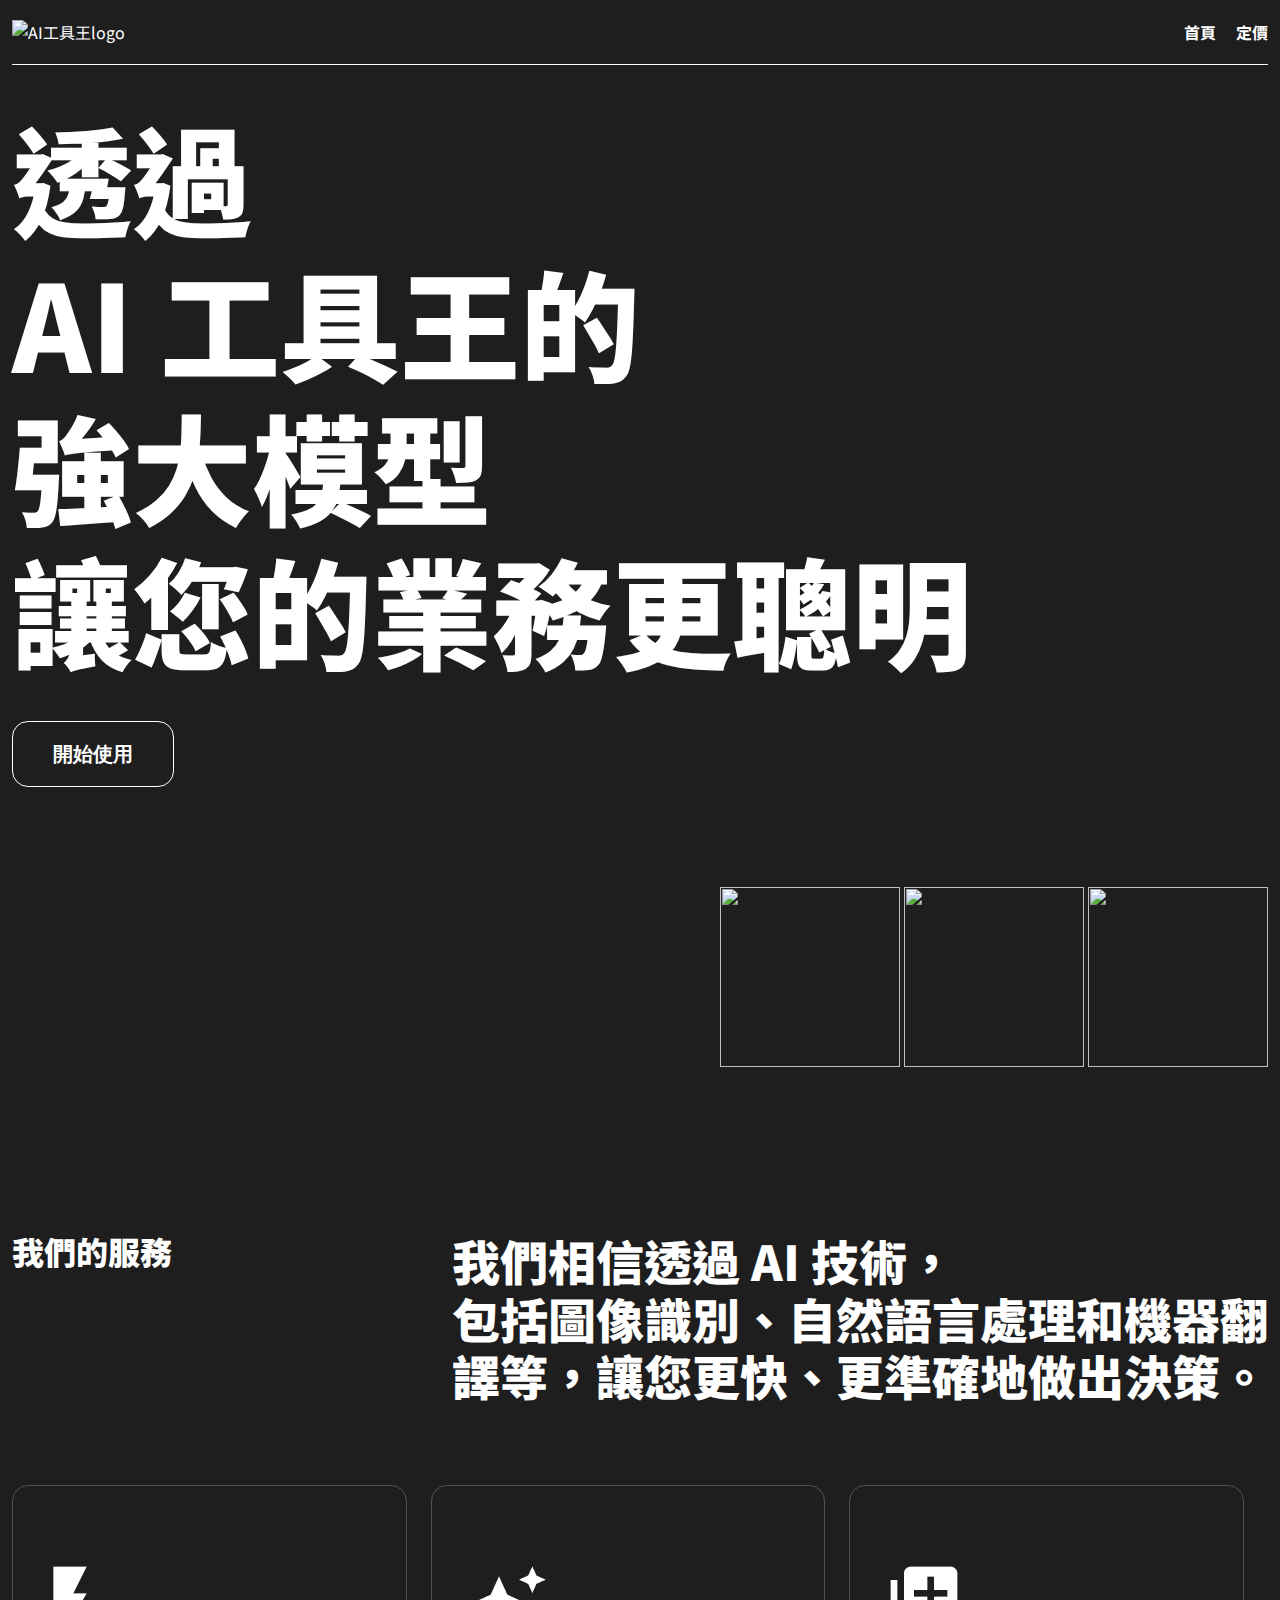
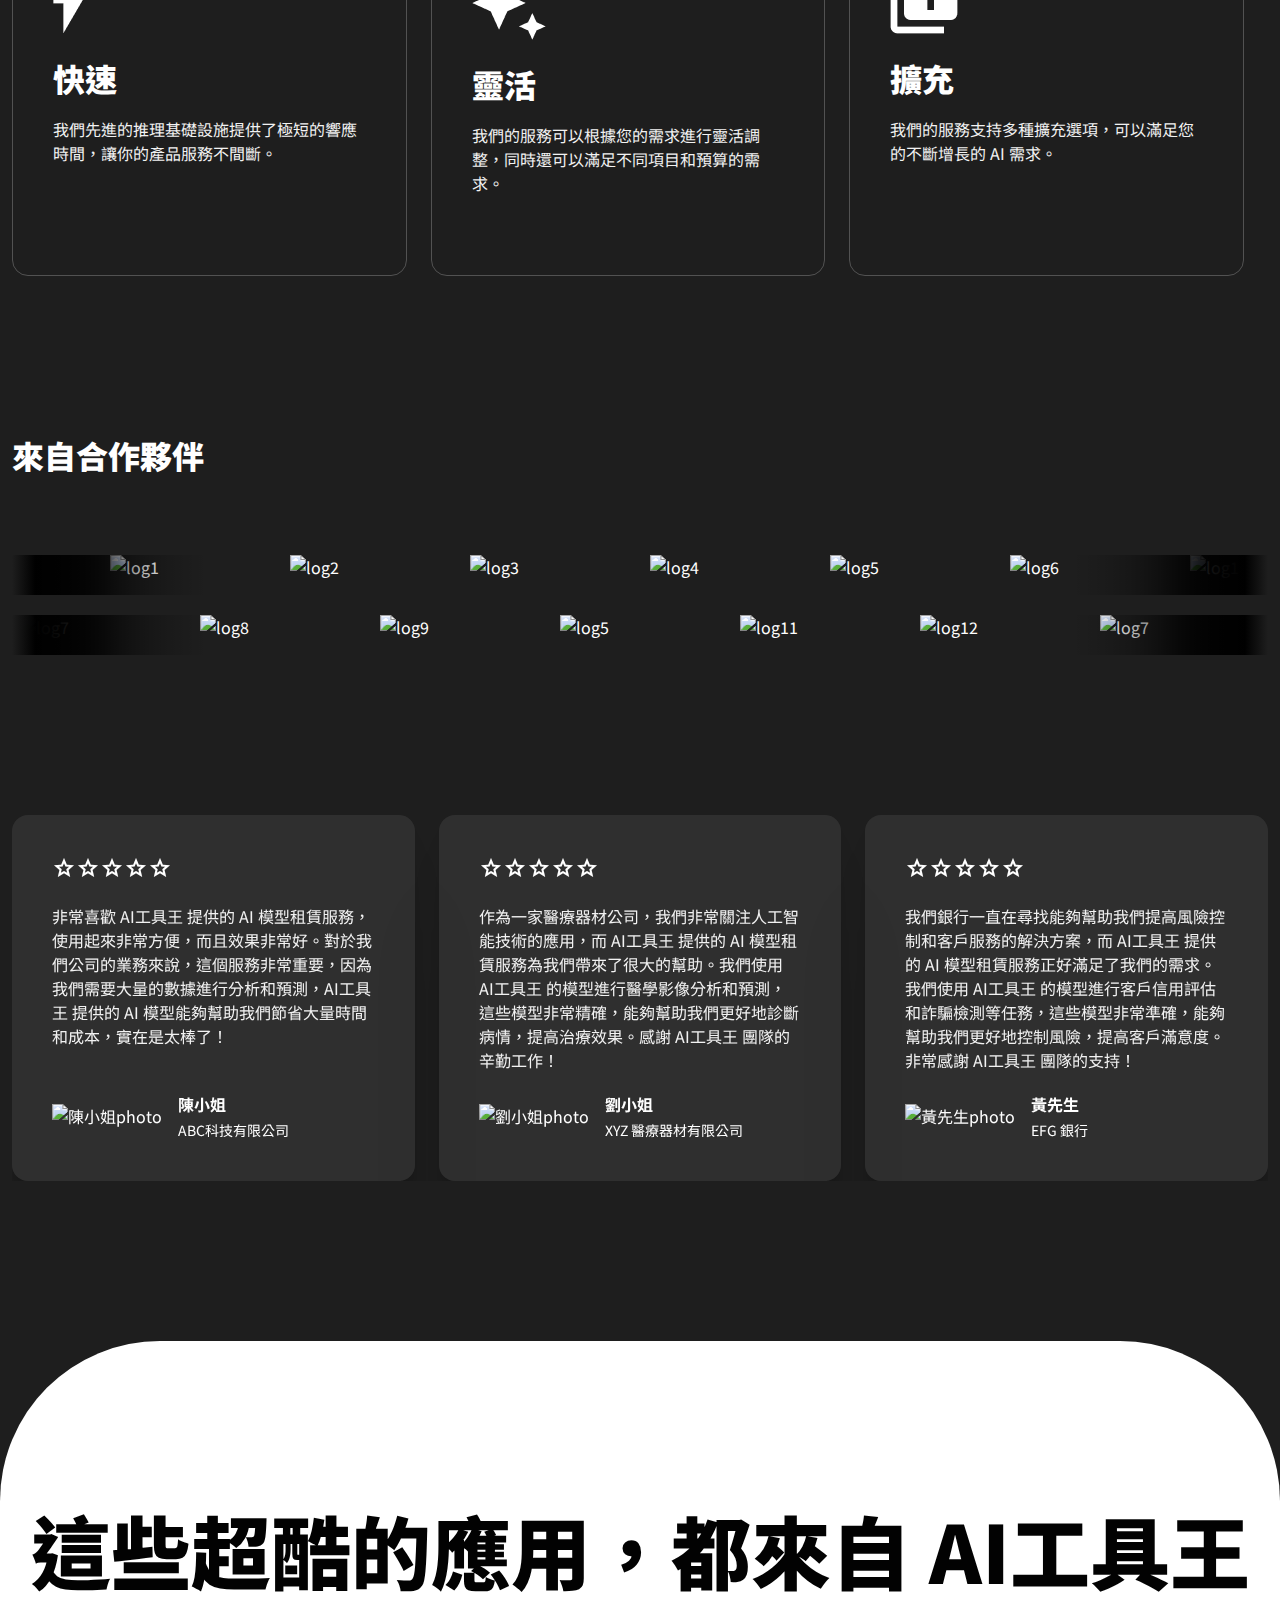
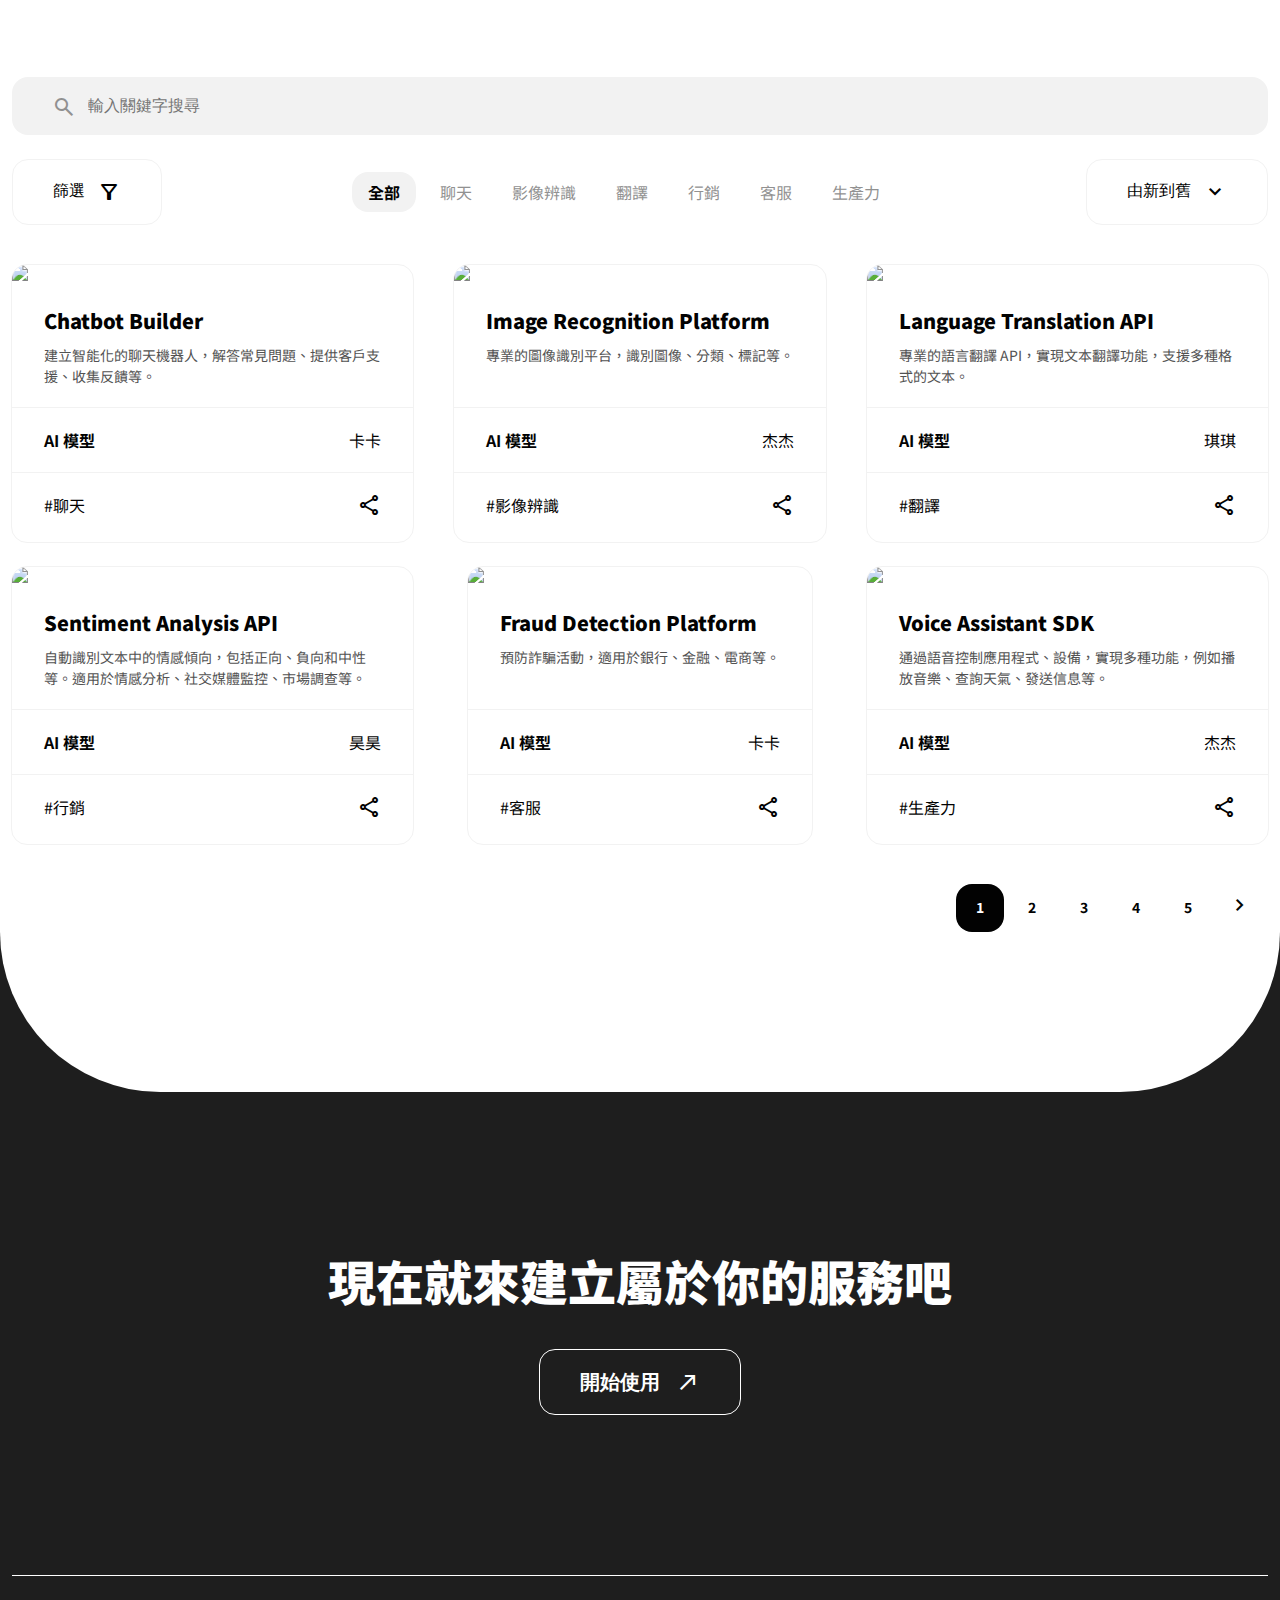
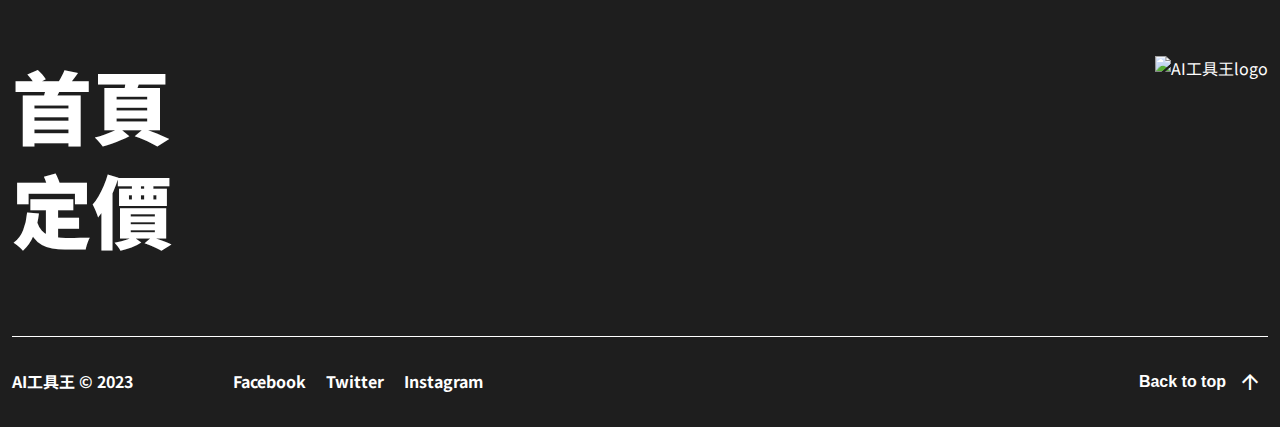
==== index.html @ 57a0466a "變更pagination位置" ====
<!DOCTYPE html>
<html lang="en">

<head>
    <meta charset="UTF-8">
    <meta http-equiv="X-UA-Compatible" content="IE=edge">
    <meta name="viewport" content="width=device-width, initial-scale=1.0">
    <title>AI工具王</title>
    <!-- google fonts -->
    <link rel="preconnect" href="https://fonts.googleapis.com">
    <link rel="preconnect" href="https://fonts.gstatic.com" crossorigin>
    <link href="https://fonts.googleapis.com/css2?family=Noto+Sans+TC:wght@400;700;900&display=swap" rel="stylesheet">
    <!-- google icon -->
    <link rel="stylesheet"
        href="https://fonts.googleapis.com/css2?family=Material+Symbols+Outlined:opsz,wght,FILL,GRAD@48,400,1,0" />
    <!-- Link Swiper's CSS -->
    <link rel="stylesheet" href="https://cdn.jsdelivr.net/npm/swiper@9/swiper-bundle.min.css" />
    <link rel="stylesheet" href="css/all.css">
</head>

<body>

    <div class="container">
        <header class="d-flex jccsb aic ptb-20 border-b-white ptb-28-mb">
            <h1><a href="#"><img
                        src="https://raw.githubusercontent.com/hexschool/2022-web-layout-training/main/2023web-camp/logo.png"
                        alt="AI工具王logo"></a></h1>
            <ul class="d-flex d-none-mb">
                <li class="mr-20 fw-700"><a href="#">首頁</a></li>
                <li class="fw-700"><a href="#">定價</a></li>
            </ul>
        </header>
        <main>
            <section class="headerTitle mt-40 mb-160 mb-120-mb">
                <h2 class="fz-120 fw-900 lh-12 mb-40 fz-48-mb">
                    <span>透過</span><br>
                    <span>AI 工具王的</span><br>
                    <span>強大模型</span><br>
                    <span>讓您的業務更聰明</span>
                </h2>
                <button type="button"
                    class="fz-20 fw-900 lh-12 border border-ra-16 ptb-20 prl-40 mb-100 mb-180-mb">開始使用</button>
                <div class="headerTitle-img text-a-r">
                    <img src="https://raw.githubusercontent.com/hexschool/2022-web-layout-training/main/2023web-camp/deco.png"
                        alt="">
                    <img src="https://raw.githubusercontent.com/hexschool/2022-web-layout-training/main/2023web-camp/deco.png"
                        alt="">
                    <img src="https://raw.githubusercontent.com/hexschool/2022-web-layout-training/main/2023web-camp/deco.png"
                        alt="">
                </div>
            </section>
            <!-- 我們的服務 -->
            <section class="mb-160 mb-120-mb">
                <div class="server d-flex jccsb mb-80 d-block-mb mb-48-mb">
                    <h3 class="fz-32 fw-900 lh-12 fz-20-mb mb-24-mb">我們的服務</h3>
                    <p class="serve-title fz-48 fw-900 lh-12 d-none-mb">我們相信透過 AI 技術，<br>
                        包括圖像識別、自然語言處理和機器翻<br>譯等，讓您更快、更準確地做出決策。</p>
                    <p class="server-title-mb fw-900 lh-12 fz-32-mb">我們相信透過 AI 技術，<br>
                        包括圖像識別、自然語<br>言處理和機器翻譯等，<br>讓您更快、更準確地做<br>出決策。</p>
                </div>
                <ul class="server-card d-flex jccsb d-block-mb">
                    <li class="border-line-52 border-ra-16 ptb-80 prl-40 mr-24 mb-12-mb">
                        <img src="./images/Vector.png" alt="快速icon" class="mb-20">
                        <h4 class="fz-32 fw-900 lh-12 mb-20">快速</h4>
                        <p class="color-f2">我們先進的推理基礎設施提供了極短的響應時間，讓你的產品服務不間斷。</p>
                    </li>
                    <li class="border-line-52 border-ra-16 ptb-80 prl-40 mr-24 mb-12-mb">
                        <img src="./images/Vector (2).png" alt="靈活icon" class="mb-20">
                        <h4 class="fz-32 fw-900 lh-12 mb-20">靈活</h4>
                        <p class="color-f2">我們的服務可以根據您的需求進行靈活調整，同時還可以滿足不同項目和預算的需求。</p>
                    </li>
                    <li class="border-line-52 border-ra-16 ptb-80 prl-40 mr-24 mb-12-mb">
                        <img src="./images/Vector (3).png" alt="擴充icon" class="mb-20">
                        <img src="" alt="">
                        <h4 class="fz-32 fw-900 lh-12 mb-20">擴充</h4>
                        <p class="color-f2">我們的服務支持多種擴充選項，可以滿足您的不斷增長的 AI 需求。</p>
                    </li>
                </ul>
            </section>
            <!-- 合作夥伴 -->
            <section class="partner mb-160 mb-48-mb">
                <h3 class="fz-32 fw-900 lh-12 mb-80 fz-20-mb mb-24-mb">來自合作夥伴</h3>
                <ul class="partner-logo d-flex jcc aic mb-20">
                    <li>
                        <img src="https://github.com/hexschool/2022-web-layout-training/blob/main/2023web-camp/enterprise.png?raw=true"
                            alt="log0">
                    </li>
                    <li>
                        <img src="https://github.com/hexschool/2022-web-layout-training/blob/main/2023web-camp/enterprise1.png?raw=true"
                            alt="log1">
                    </li>
                    <li>
                        <img src="https://github.com/hexschool/2022-web-layout-training/blob/main/2023web-camp/enterprise2.png?raw=true"
                            alt="log2">
                    </li>
                    <li>
                        <img src="https://github.com/hexschool/2022-web-layout-training/blob/main/2023web-camp/enterprise3.png?raw=true"
                            alt="log3">
                    </li>
                    <li>
                        <img src="https://github.com/hexschool/2022-web-layout-training/blob/main/2023web-camp/enterprise4.png?raw=true"
                            alt="log4">
                    </li>
                    <li>
                        <img src="https://github.com/hexschool/2022-web-layout-training/blob/main/2023web-camp/enterprise5.png?raw=true"
                            alt="log5">
                    </li>
                    <li>
                        <img src="https://github.com/hexschool/2022-web-layout-training/blob/main/2023web-camp/enterprise6.png?raw=true"
                            alt="log6">
                    </li>
                    <li>
                        <img src="https://github.com/hexschool/2022-web-layout-training/blob/main/2023web-camp/enterprise1.png?raw=true"
                            alt="log1">
                    </li>
                </ul>
                <ul class="partner-logo d-flex jcc aic">
                    <li>
                        <img src="https://github.com/hexschool/2022-web-layout-training/blob/main/2023web-camp/enterprise7.png?raw=true"
                            alt="log7">
                    </li>
                    <li>
                        <img src="https://github.com/hexschool/2022-web-layout-training/blob/main/2023web-camp/enterprise8.png?raw=true"
                            alt="log8">
                    </li>
                    <li>
                        <img src="https://github.com/hexschool/2022-web-layout-training/blob/main/2023web-camp/enterprise9.png?raw=true"
                            alt="log9">
                    </li>
                    <li>
                        <img src="https://github.com/hexschool/2022-web-layout-training/blob/main/2023web-camp/enterprise5.png?raw=true"
                            alt="log5">
                    </li>
                    <li>
                        <img src="https://github.com/hexschool/2022-web-layout-training/blob/main/2023web-camp/enterprise11.png?raw=true"
                            alt="log11">
                    </li>
                    <li>
                        <img src="https://github.com/hexschool/2022-web-layout-training/blob/main/2023web-camp/enterprise12.png?raw=true"
                            alt="log12">
                    </li>
                    <li>
                        <img src="https://github.com/hexschool/2022-web-layout-training/blob/main/2023web-camp/enterprise7.png?raw=true"
                            alt="log7">
                    </li>
                </ul>
            </section>
            <!-- 顧客反饋 -->
            <section class="feeback mb-160 mb-120-mb swiper mySwiper">
                <ul class="swiper-wrapper">
                    <li class="ptb-40 prl-40 border-ra-16 swiper-slide">
                        <div class="feeback-title mb-20">
                            <span class="material-symbols-outlined star mr-4">
                                star
                            </span>
                            <span class="material-symbols-outlined star mr-4">
                                star
                            </span>
                            <span class="material-symbols-outlined star mr-4">
                                star
                            </span>
                            <span class="material-symbols-outlined star mr-4">
                                star
                            </span>
                            <span class="material-symbols-outlined star">
                                star
                            </span>
                        </div>
                        <p class="mb-20 color-f2">非常喜歡 AI工具王 提供的 AI
                            模型租賃服務，使用起來非常方便，而且效果非常好。對於我們公司的業務來說，這個服務非常重要，因為我們需要大量的數據進行分析和預測，AI工具王 提供的
                            AI 模型能夠幫助我們節省大量時間和成本，實在是太棒了！</p>
                        <div class="feeback-content d-flex aic">
                            <img src="https://github.com/hexschool/2022-web-layout-training/blob/main/2023web-camp/avatar3.png?raw=true"
                                alt="陳小姐photo" class="mr-16">
                            <div class="feeback-name d-flex fxdc">
                                <p class="fw-700 mb-4">陳小姐</p>
                                <p class="fz-14">ABC科技有限公司</p>
                            </div>
                        </div>
                    </li>
                    <li class="ptb-40 prl-40 border-ra-16 swiper-slide">
                        <div class="feeback-title mb-20">
                            <span class="material-symbols-outlined star mr-4">
                                star
                            </span>
                            <span class="material-symbols-outlined star mr-4">
                                star
                            </span>
                            <span class="material-symbols-outlined star mr-4">
                                star
                            </span>
                            <span class="material-symbols-outlined star mr-4">
                                star
                            </span>
                            <span class="material-symbols-outlined star">
                                star
                            </span>
                        </div>
                        <p class="mb-20 color-f2">作為一家醫療器材公司，我們非常關注人工智能技術的應用，而 AI工具王 提供的 AI 模型租賃服務為我們帶來了很大的幫助。我們使用 AI工具王
                            的模型進行醫學影像分析和預測，這些模型非常精確，能夠幫助我們更好地診斷病情，提高治療效果。感謝 AI工具王 團隊的辛勤工作！</p>
                        <div class="feeback-content d-flex aic">
                            <img src="https://github.com/hexschool/2022-web-layout-training/blob/main/2023web-camp/avatar1.png?raw=true"
                                alt="劉小姐photo" class="mr-16">
                            <div class="feeback-name d-flex fxdc">
                                <p class="fw-700 mb-4">劉小姐</p>
                                <p class="fz-14">XYZ 醫療器材有限公司</p>
                            </div>
                        </div>
                    </li>
                    <li class="ptb-40 prl-40 border-ra-16 swiper-slide">
                        <div class="feeback-title mb-20">
                            <span class="material-symbols-outlined star mr-4">
                                star
                            </span>
                            <span class="material-symbols-outlined star mr-4">
                                star
                            </span>
                            <span class="material-symbols-outlined star mr-4">
                                star
                            </span>
                            <span class="material-symbols-outlined star mr-4">
                                star
                            </span>
                            <span class="material-symbols-outlined star">
                                star
                            </span>
                        </div>
                        <p class="mb-20 color-f2">我們銀行一直在尋找能夠幫助我們提高風險控制和客戶服務的解決方案，而 AI工具王 提供的 AI 模型租賃服務正好滿足了我們的需求。我們使用
                            AI工具王
                            的模型進行客戶信用評估和詐騙檢測等任務，這些模型非常準確，能夠幫助我們更好地控制風險，提高客戶滿意度。非常感謝 AI工具王 團隊的支持！</p>
                        <div class="feeback-content d-flex aic">
                            <img src="https://github.com/hexschool/2022-web-layout-training/blob/main/2023web-camp/avatar2.png?raw=true"
                                alt="黃先生photo" class="mr-16">
                            <div class="feeback-name d-flex fxdc">
                                <p class="fw-700 mb-4">黃先生</p>
                                <p class="fz-14">EFG 銀行</p>
                            </div>
                        </div>
                    </li>
                </ul>
                <div class="swiper-pagination"></div>
            </section>
        </main>
    </div>
    <!-- AI工具列表 -->
    <div class="aiTool border-ra-160 ptb-160 mb-160 border-ra-20-mb ptb-80-mb">
        <div class="container">
            <section class="aiTool">
                <h3 class="fz-80 lh-12 fw-900 color-02 text-a-c mb-80 fz-32-mb mb-32-mb">這些超酷的應用，都來自 AI工具王</h3>
                <div class="aiTool-search color-91 mb-24 mb-16-mb">
                    <input type="text" name="search_text" id="search_text" placeholder="輸入關鍵字搜尋" class="ptb-20 fz-16">
                    <span class="material-symbols-outlined search">
                        search
                    </span>
                </div>
                <ul class="aiTool-filter d-flex jccsb aic mb-40 mb-48-mb">
                    <li class="color-02 mb-16-mb">
                        <button type="button" class="ptb-20 prl-40 border-line-f2 border-ra-16 d-flex aic">
                            <span class="fz-16 mr-12">篩選</span>
                            <span class="material-symbols-outlined">
                                filter_alt
                            </span>
                        </button>
                    </li>
                    <li class="aiTool-type">
                        <ul class="d-flex">
                            <li class="mr-8 fw-700"><a href="#" class="color-02 ptb-8 prl-16 border-ra-16">全部</a></li>
                            <li class="mr-8"><a href="#" class="color-91 ptb-8 prl-16">聊天</a></li>
                            <li class="mr-8"><a href="#" class="color-91 ptb-8 prl-16">影像辨識</a></li>
                            <li class="mr-8"><a href="#" class="color-91 ptb-8 prl-16">翻譯</a></li>
                            <li class="mr-8"><a href="#" class="color-91 ptb-8 prl-16">行銷</a></li>
                            <li class="mr-8"><a href="#" class="color-91 ptb-8 prl-16">客服</a></li>
                            <li><a href="#" class="color-91 ptb-8 prl-16">生產力</a></li>
                        </ul>
                    </li>
                    <li class="color-02 mb-16-mb">
                        <button type="button" class="ptb-20 prl-40 border-line-f2 border-ra-16 d-flex aic">
                            <span class="fz-16 mr-12">由新到舊</span>
                            <span class="material-symbols-outlined">
                                expand_more
                            </span>
                        </button>
                    </li>
                </ul>
                <!-- 卡片 -->
                <ul class="aiTool-card d-flex jccsb fxww mb-40 d-block-mb mb-32-mb">
                    <li class="card-body color-02 border-ra-16 d-flex fxdc">
                        <a href="#" class="d-block"><img
                                src="https://raw.githubusercontent.com/hexschool/2022-web-layout-training/main/2023web-camp/tool1.png"
                                alt="Chatbot Builder logo"></a>
                        <div class="card-title p-20-32">
                            <h4 class="fw-900 fz-20 mb-12">Chatbot Builder</h4>
                            <p class="fz-14 color-52">建立智能化的聊天機器人，解答常見問題、提供客戶支援、收集反饋等。</p>
                        </div>
                        <div class="card-list d-flex jccsb p-20-32 color-02"><span class="fw-700">AI
                                模型</span><span>卡卡</span></div>
                        <div class="card-list d-flex jccsb p-20-32"><span>#聊天</span><a href="#" class="color-02"><span
                                    class="material-symbols-outlined share">
                                    share
                                </span></a></div>
                    </li>
                    <li class="card-body color-02 border-ra-16 d-flex fxdc">
                        <a href="#" class="d-block"><img
                                src="https://raw.githubusercontent.com/hexschool/2022-web-layout-training/main/2023web-camp/tool2.png"
                                alt="Image Recognition Platform logo"></a>
                        <div class="card-title p-20-32">
                            <h4 class="fw-900 fz-20 mb-12">Image Recognition Platform</h4>
                            <p class="fz-14 color-52">專業的圖像識別平台，識別圖像、分類、標記等。</p>
                        </div>
                        <div class="card-list d-flex jccsb p-20-32 color-02"><span class="fw-700">AI
                                模型</span><span>杰杰</span></div>
                        <div class="card-list d-flex jccsb p-20-32"><span>#影像辨識</span><a href="#" class="color-02"><span
                                    class="material-symbols-outlined share">
                                    share
                                </span></a></div>
                    </li>
                    <li class="card-body color-02 border-ra-16 d-flex fxdc">
                        <a href="#" class="d-block"><img
                                src="https://raw.githubusercontent.com/hexschool/2022-web-layout-training/main/2023web-camp/tool3.png"
                                alt="Language Translation API logo"></a>
                        <div class="card-title p-20-32">
                            <h4 class="fw-900 fz-20 mb-12">Language Translation API</h4>
                            <p class="fz-14 color-52">專業的語言翻譯 API，實現文本翻譯功能，支援多種格式的文本。</p>
                        </div>
                        <div class="card-list d-flex jccsb p-20-32 color-02"><span class="fw-700">AI
                                模型</span><span>琪琪</span></div>
                        <div class="card-list d-flex jccsb p-20-32"><span>#翻譯</span><a href="#" class="color-02"><span
                                    class="material-symbols-outlined share">
                                    share
                                </span></a></div>
                    </li>
                    <li class="card-body color-02 border-ra-16 d-flex fxdc">
                        <a href="#" class="d-block"><img
                                src="https://raw.githubusercontent.com/hexschool/2022-web-layout-training/main/2023web-camp/tool4.png"
                                alt="Sentiment Analysis API logo"></a>
                        <div class="card-title p-20-32">
                            <h4 class="fw-900 fz-20 mb-12">Sentiment Analysis API</h4>
                            <p class="fz-14 color-52">自動識別文本中的情感傾向，包括正向、負向和中性等。適用於情感分析、社交媒體監控、市場調查等。</p>
                        </div>
                        <div class="card-list d-flex jccsb p-20-32 color-02"><span class="fw-700">AI
                                模型</span><span>昊昊</span></div>
                        <div class="card-list d-flex jccsb p-20-32"><span>#行銷</span><a href="#" class="color-02"><span
                                    class="material-symbols-outlined share">
                                    share
                                </span></a></div>
                    </li>
                    <li class="card-body color-02 border-ra-16 d-flex fxdc">
                        <a href="#" class="d-block"><img
                                src="https://raw.githubusercontent.com/hexschool/2022-web-layout-training/main/2023web-camp/tool5.png"
                                alt="Fraud Detection Platform logo"></a>
                        <div class="card-title p-20-32">
                            <h4 class="fw-900 fz-20 mb-12">Fraud Detection Platform</h4>
                            <p class="fz-14 color-52">預防詐騙活動，適用於銀行、金融、電商等。</p>
                        </div>
                        <div class="card-list d-flex jccsb p-20-32 color-02"><span class="fw-700">AI
                                模型</span><span>卡卡</span></div>
                        <div class="card-list d-flex jccsb p-20-32"><span>#客服</span><a href="#" class="color-02"><span
                                    class="material-symbols-outlined share">
                                    share
                                </span></a></div>
                    </li>
                    <li class="card-body color-02 border-ra-16 d-flex fxdc">
                        <a href="#" class="d-block"><img
                                src="https://raw.githubusercontent.com/hexschool/2022-web-layout-training/main/2023web-camp/tool6.png"
                                alt="Voice Assistant SDK logo"></a>
                        <div class="card-title p-20-32">
                            <h4 class="fw-900 fz-20 mb-12">Voice Assistant SDK</h4>
                            <p class="fz-14 color-52">通過語音控制應用程式、設備，實現多種功能，例如播放音樂、查詢天氣、發送信息等。</p>
                        </div>
                        <div class="card-list d-flex jccsb p-20-32 color-02"><span class="fw-700">AI
                                模型</span><span>杰杰</span></div>
                        <div class="card-list d-flex jccsb p-20-32"><span>#生產力</span><a href="#" class="color-02"><span
                                    class="material-symbols-outlined share">
                                    share
                                </span></a></div>
                    </li>
                </ul>
                <!-- 卡片頁碼 -->
                <ul class="aiTool-pagination fz-14 fw-700 d-flex jce">
                    <li class="mr-4 d-flex jcc aic border-ra-16"><a href="#" class="color-ff">1</a></li>
                    <li class="mr-4 d-flex jcc aic"><a href="#" class="color-02">2</a></li>
                    <li class="mr-4 d-flex jcc aic"><a href="#" class="color-02">3</a></li>
                    <li class="mr-4 d-flex jcc aic"><a href="#" class="color-02">4</a></li>
                    <li class="mr-4 d-flex jcc aic"><a href="#" class="color-02">5</a></li>
                    <li class="mr-4 d-flex jcc aic"><a href="#" class="color-02">
                            <span class="material-symbols-outlined">
                                chevron_right
                            </span>
                        </a></li>
                </ul>
            </section>
        </div>
    </div>
    <div class="container">
        <!-- 開始服務 -->
        <section class="begin mb-160">
            <h3 class="fz-48 fw-900 lh-12 mb-40 text-a-c fz-32-mb mb-32-mb">現在就來建立屬於你的服務吧</h3>
            <button type="button" class="fz-20 fw-900 lh-12 border border-ra-16 ptb-20 prl-40 d-flex aic">
                <span class="mr-16">開始使用</span>
                <span class="material-symbols-outlined">
                    call_made
                </span>
            </button>
        </section>
        <!-- 表尾 -->
        <footer>
            <ul class="footer-title ptb-80 d-flex jccsb">
                <li>
                    <ul class="footer-title-menu fz-80 fw-900 lh-12 fz-48-mb">
                        <li class="mb-8"><a href="#">首頁</a></li>
                        <li><a href="#">定價</a></li>
                    </ul>
                </li>
                <li class="mb-40-mb"><a href="#">
                        <img src="https://raw.githubusercontent.com/hexschool/2022-web-layout-training/main/2023web-camp/logo.png"
                            alt="AI工具王logo"></a>
                </li>
            </ul>
            <ul class="footer-buttom fw-700 d-flex jccsb mt-32 mb-32">
                <li class="d-flex">
                    <p class="mr-100 mb-36-mb">AI工具王 © 2023</p>
                    <ul class="d-flex">
                        <li class="mr-20"><a href="#">Facebook</a></li>
                        <li class="mr-20"><a href="#">Twitter</a></li>
                        <li><a href="#">Instagram</a></li>
                    </ul>
                <li>
                <li>
                    <button type="button" class="d-flex aic">
                        <span class="fz-16 fw-700 mr-12">Back to top</span>
                        <span class="material-symbols-outlined">
                            arrow_upward
                        </span>
                    </button>
                </li>
            </ul>
        </footer>
    </div>

    <!-- Swiper JS -->
    <script src="https://cdn.jsdelivr.net/npm/swiper@9/swiper-bundle.min.js"></script>
    <script src="./js/swiper.js"></script>
</body>

</html>
---- css/all.css ----
@charset "UTF-8";
/* http://meyerweb.com/eric/tools/css/reset/ 
   v2.0 | 20110126
   License: none (public domain)
*/
html,
body,
div,
span,
applet,
object,
iframe,
h1,
h2,
h3,
h4,
h5,
h6,
p,
blockquote,
pre,
a,
abbr,
acronym,
address,
big,
cite,
code,
del,
dfn,
em,
img,
ins,
kbd,
q,
s,
samp,
small,
strike,
strong,
sub,
sup,
tt,
var,
b,
u,
i,
center,
dl,
dt,
dd,
ol,
ul,
li,
fieldset,
form,
label,
legend,
table,
caption,
tbody,
tfoot,
thead,
tr,
th,
td,
article,
aside,
canvas,
details,
embed,
figure,
figcaption,
footer,
header,
hgroup,
menu,
nav,
output,
ruby,
section,
summary,
time,
mark,
audio,
video {
  margin: 0;
  padding: 0;
  border: 0;
  font-size: 100%;
  font: inherit;
  vertical-align: baseline;
}

/* HTML5 display-role reset for older browsers */
article,
aside,
details,
figcaption,
figure,
footer,
header,
hgroup,
menu,
nav,
section {
  display: block;
}

body {
  line-height: 1;
}

ol,
ul {
  list-style: none;
}

blockquote,
q {
  quotes: none;
}

blockquote:before,
blockquote:after,
q:before,
q:after {
  content: "";
  content: none;
}

table {
  border-collapse: collapse;
  border-spacing: 0;
}

/* 圖片reset */
img {
  max-width: 100%;
  height: auto;
}

/* css reset end */
/* 全站設定 */
*,
*::before,
*::after {
  box-sizing: border-box;
}

body {
  font-family: "Noto Sans TC", sans-serif;
  line-height: 1.5;
  /* 設計稿多處字體16px為css預設，故不另設font-size */
  color: #FFFFFF;
  background-color: #1E1E1E;
}

a {
  color: #FFFFFF;
  text-decoration: none;
}

/* 字體樣式 */
.fz-14 {
  font-size: 14px;
}
.fz-16 {
  font-size: 16px;
}
.fz-20 {
  font-size: 20px;
}
.fz-32 {
  font-size: 32px;
}
.fz-48 {
  font-size: 48px;
}
.fz-80 {
  font-size: 80px;
}
.fz-120 {
  font-size: 120px;
}
@media (max-width: 767px) {
  .fz-20-mb {
    font-size: 20px;
  }
}
@media (max-width: 767px) {
  .fz-32-mb {
    font-size: 32px;
  }
}
@media (max-width: 767px) {
  .fz-48-mb {
    font-size: 48px;
  }
}

.color-ff {
  color: #FFFFFF;
}
.color-52 {
  color: #525252;
}
.color-f2 {
  color: #F2F2F2;
}
.color-02 {
  color: #020202;
}
.color-91 {
  color: #919191;
}

/* font-weight: 400預設值 */
.fw-700 {
  font-weight: 700;
}
.fw-900 {
  font-weight: 900;
}

/* 行高 */
.lh-12 {
  line-height: 1.2;
}

/* 邊框樣式 */
.border {
  border: 1px solid #FFFFFF;
}
.border-line-52 {
  border: 1px solid #525252;
}
.border-line-f2 {
  border: 1px solid #F2F2F2;
}
.border-b-white {
  border-bottom: 1px solid #FFFFFF;
}
.border-ra-16 {
  border-radius: 16px;
}
.border-ra-160 {
  border-radius: 160px;
}
@media (max-width: 767px) {
  .border-ra-20-mb {
    border-radius: 20px;
  }
}

/* 間距 */
.mt-32 {
  margin-top: 32px;
}
.mt-40 {
  margin-top: 40px;
}

.mb-4 {
  margin-bottom: 4px;
}
.mb-8 {
  margin-bottom: 8px;
}
.mb-12 {
  margin-bottom: 12px;
}
.mb-20 {
  margin-bottom: 20px;
}
.mb-24 {
  margin-bottom: 24px;
}
.mb-32 {
  margin-bottom: 32px;
}
.mb-40 {
  margin-bottom: 40px;
}
.mb-80 {
  margin-bottom: 80px;
}
.mb-100 {
  margin-bottom: 100px;
}
.mb-160 {
  margin-bottom: 160px;
}
@media (max-width: 767px) {
  .mb-12-mb {
    margin-bottom: 12px;
  }
}
@media (max-width: 767px) {
  .mb-16-mb {
    margin-bottom: 16px;
  }
}
@media (max-width: 767px) {
  .mb-24-mb {
    margin-bottom: 24px;
  }
}
@media (max-width: 767px) {
  .mb-32-mb {
    margin-bottom: 32px;
  }
}
@media (max-width: 767px) {
  .mb-36-mb {
    margin-bottom: 36px;
  }
}
@media (max-width: 767px) {
  .mb-40-mb {
    margin-bottom: 40px;
  }
}
@media (max-width: 767px) {
  .mb-48-mb {
    margin-bottom: 48px;
  }
}
@media (max-width: 767px) {
  .mb-120-mb {
    margin-bottom: 120px;
  }
}
@media (max-width: 767px) {
  .mb-180-mb {
    margin-bottom: 180px;
  }
}

.mr-4 {
  margin-right: 4px;
}
.mr-8 {
  margin-right: 8px;
}
.mr-12 {
  margin-right: 12px;
}
.mr-16 {
  margin-right: 16px;
}
.mr-20 {
  margin-right: 20px;
}
.mr-24 {
  margin-right: 24px;
}
.mr-100 {
  margin-right: 100px;
}

.ptb-8 {
  padding-top: 8px;
  padding-bottom: 8px;
}
.ptb-20 {
  padding-top: 20px;
  padding-bottom: 20px;
}
.ptb-40 {
  padding-top: 40px;
  padding-bottom: 40px;
}
.ptb-80 {
  padding-top: 80px;
  padding-bottom: 80px;
}
.ptb-160 {
  padding-top: 160px;
  padding-bottom: 160px;
}
@media (max-width: 767px) {
  .ptb-28-mb {
    padding-top: 28px;
    padding-bottom: 28px;
  }
}
@media (max-width: 767px) {
  .ptb-80-mb {
    padding-top: 80px;
    padding-bottom: 80px;
  }
}

.prl-16 {
  padding-left: 16px;
  padding-right: 16px;
}
.prl-20 {
  padding-left: 20px;
  padding-right: 20px;
}
.prl-40 {
  padding-left: 40px;
  padding-right: 40px;
}

.p-20-32 {
  padding: 20px 32px;
}

/* 排版 */
.text-a-r {
  text-align: right;
}
.text-a-c {
  text-align: center;
}

.d-block {
  display: block;
}
.d-flex {
  display: flex;
}
.d-none {
  display: none;
}
@media (max-width: 767px) {
  .d-none-mb {
    display: none;
  }
}
@media (max-width: 767px) {
  .d-block-mb {
    display: block;
  }
}

.fxww {
  flex-wrap: wrap;
}

.jccsb {
  justify-content: space-between;
}

.jce {
  justify-content: end;
}

.jcc {
  justify-content: center;
}

.fxdc {
  flex-direction: column;
}

.aic {
  align-items: center;
}

.container {
  max-width: 1296px;
  margin: 0 auto;
  padding-left: 12px;
  padding-right: 12px;
}

header img {
  width: 244.99px;
  height: 40px;
}
header a:hover {
  color: #525252;
}

.headerTitle button {
  color: #FFFFFF;
  background: #1E1E1E;
  cursor: pointer;
}
.headerTitle button:hover {
  background: #525252;
}
.headerTitle-img img {
  width: 180px;
  height: 180px;
}

.server-title-mb {
  display: none;
}
.server-card li {
  width: 33%;
}

.partner-logo {
  overflow-x: auto;
  position: relative;
  /* 隱藏 x 軸 1 */
  /* Hide scrollbar for Chrome, Safari and Opera */
  /* 隱藏 x 軸 2 */
  /* Hide scrollbar for IE, Edge and Firefox */
  -ms-overflow-style: none;
  /* IE and Edge */
  scrollbar-width: none;
  /* Firefox */
}
.partner-logo::-webkit-scrollbar {
  display: none;
}
.partner-logo::after, .partner-logo::before {
  content: "";
  position: absolute;
  width: 196px;
  height: 40px;
  top: 0;
}
.partner-logo::before {
  left: 0;
  padding-right: 196px;
  background: linear-gradient(90deg, #1E1E1E 0%, rgba(0, 0, 0, 0.991615) 11.79%, rgba(0, 0, 0, 0.967585) 21.38%, rgba(0, 0, 0, 0.9296) 29.12%, rgba(0, 0, 0, 0.879348) 35.34%, rgba(0, 0, 0, 0.818519) 40.37%, rgba(0, 0, 0, 0.7488) 44.56%, rgba(0, 0, 0, 0.671881) 48.24%, rgba(0, 0, 0, 0.589452) 51.76%, rgba(0, 0, 0, 0.5032) 55.44%, rgba(0, 0, 0, 0.414815) 59.63%, rgba(0, 0, 0, 0.325985) 64.66%, rgba(0, 0, 0, 0.2384) 70.88%, rgba(0, 0, 0, 0.153748) 78.62%, rgba(0, 0, 0, 0.0737185) 88.21%, rgba(0, 0, 0, 0) 100%);
}
.partner-logo::after {
  right: 0;
  padding-left: 196px;
  background: linear-gradient(90deg, #1E1E1E 0%, rgba(0, 0, 0, 0.991615) 11.79%, rgba(0, 0, 0, 0.967585) 21.38%, rgba(0, 0, 0, 0.9296) 29.12%, rgba(0, 0, 0, 0.879348) 35.34%, rgba(0, 0, 0, 0.818519) 40.37%, rgba(0, 0, 0, 0.7488) 44.56%, rgba(0, 0, 0, 0.671881) 48.24%, rgba(0, 0, 0, 0.589452) 51.76%, rgba(0, 0, 0, 0.5032) 55.44%, rgba(0, 0, 0, 0.414815) 59.63%, rgba(0, 0, 0, 0.325985) 64.66%, rgba(0, 0, 0, 0.2384) 70.88%, rgba(0, 0, 0, 0.153748) 78.62%, rgba(0, 0, 0, 0.0737185) 88.21%, rgba(0, 0, 0, 0) 100%);
  transform: rotate(-180deg);
}
.partner-logo li:not(:last-child) {
  margin-right: 20px;
}
.partner-logo img {
  display: inline-block;
  width: 160px;
  height: 40px;
}

.feeback .swiper-slide {
  background: rgba(255, 255, 255, 0.08);
  box-shadow: 0px 100px 80px rgba(18, 18, 18, 0.07), 0px 41.7776px 33.4221px rgba(18, 18, 18, 0.0503198), 0px 22.3363px 17.869px rgba(18, 18, 18, 0.0417275), 0px 12.5216px 10.0172px rgba(18, 18, 18, 0.035), 0px 6.6501px 5.32008px rgba(18, 18, 18, 0.0282725), 0px 2.76726px 2.21381px rgba(18, 18, 18, 0.0196802);
  display: flex;
  flex-direction: column;
  height: auto;
}
.feeback .swiper-slide > p {
  flex-grow: 1;
}
.feeback .swiper-pagination {
  border: 1px solid red;
  bottom: -24px;
}
.feeback .swiper-pagination-bullet {
  background-color: #525252;
  opacity: 1;
}
.feeback .swiper-pagination-bullet-active {
  width: 12px;
  height: 12px;
  background-color: white;
}

.aiTool {
  background-color: #FFFFFF;
}
.aiTool-search {
  position: relative;
}
.aiTool-search input {
  width: 100%;
  padding-left: 76px;
  border-radius: 16px;
  background: #F2F2F2;
  border: none;
  outline: none;
}
.aiTool-search .search {
  position: absolute;
  bottom: 16px;
  left: 40px;
}
.aiTool-filter button {
  background: #FFFFFF;
}
.aiTool-type li:nth-child(1) a {
  background: #F2F2F2;
}
.aiTool-type li:hover a {
  background: #F2F2F2;
  font-weight: 700;
  border-radius: 16px;
}
.aiTool-type li a:hover {
  color: #020202;
}
.aiTool-card li {
  /* 三欄每卡片寬度416/1296=32.098... */
  max-width: 32.1%;
  overflow: hidden;
}
.aiTool-pagination li {
  width: 48px;
  height: 48px;
}
.aiTool-pagination li:nth-child(1) {
  background: #020202;
}
.aiTool-pagination li:hover {
  background: #525252;
  border-radius: 16px;
}
.aiTool-pagination li a {
  padding: 10px 12px;
}
.aiTool-pagination li a:hover {
  color: white;
}

.card-title {
  /* 讓這區塊的內容自適應撐高。上一層.card-body要寫display: flex與flex-direction: column */
  flex-grow: 1;
}
.card-title h4 {
  line-height: 1.2;
}
.card-body {
  border: 1px solid #F2F2F2;
  /* 解決邊框線條重疊 */
  margin: -1px;
}
.card-body:nth-child(1) {
  margin-bottom: 24px;
}
.card-body:nth-child(2) {
  margin-bottom: 24px;
}
.card-body:nth-child(3) {
  margin-bottom: 24px;
}
.card-body img:hover {
  transform: scale(110%);
  transition: all 0.3s;
}
.card-list {
  border-top: 1px solid #F2F2F2;
}

.begin button {
  margin: 0 auto;
  color: #FFFFFF;
  background: #1E1E1E;
  cursor: pointer;
}
.begin button:hover {
  background: #525252;
}

.footer-title {
  border-top: 1px solid white;
  border-bottom: 1px solid white;
}
.footer-title-menu a:hover {
  color: #525252;
}
.footer-title img {
  width: 244.99px;
  height: 40px;
}
.footer-buttom a:hover {
  color: #525252;
}
.footer-buttom button {
  color: #FFFFFF;
  border: none;
  background: #1E1E1E;
  cursor: pointer;
}
.footer-buttom button:hover {
  color: #525252;
}

.share:hover {
  color: #525252;
}

.star {
  width: 16px;
  height: 16px;
}

@media (max-width: 767px) {
  header img {
    width: 147px;
    height: 24px;
  }
}

@media (max-width: 767px) {
  .headerTitle h2 {
    width: 252px;
  }
  .headerTitle-img img {
    width: 117px;
    height: 117px;
  }
}

@media (max-width: 767px) {
  .server-title-mb {
    display: block;
  }
  .server-card li {
    width: 100%;
    margin-right: 0px;
  }
}

@media (max-width: 767px) {
  .feeback li {
    margin-right: 0px;
  }
}

@media (max-width: 767px) {
  .aiTool-card li {
    max-width: 100%;
  }
  .aiTool-filter {
    flex-wrap: wrap;
  }
  .aiTool-filter li:nth-child(1) {
    order: 1;
  }
  .aiTool-filter li:nth-child(2) {
    order: 3;
    margin: 0 auto;
  }
  .aiTool-filter li:nth-child(3) {
    order: 2;
  }
  .aiTool-type {
    white-space: nowrap;
    overflow-x: scroll;
  }
}

@media (max-width: 767px) {
  .card-body:nth-child(1) {
    margin-bottom: 12px;
  }
  .card-body:nth-child(2) {
    margin-bottom: 12px;
  }
  .card-body:nth-child(3) {
    margin-bottom: 12px;
  }
}

@media (max-width: 767px) {
  .footer-title {
    flex-direction: column-reverse;
  }
  .footer-title img {
    width: 188.99px;
    height: 40px;
  }
  .footer-buttom li:nth-child(1) {
    flex-direction: column;
  }
  .footer-buttom li:nth-child(1) p {
    margin-right: 0px;
  }
}/*# sourceMappingURL=all.css.map */
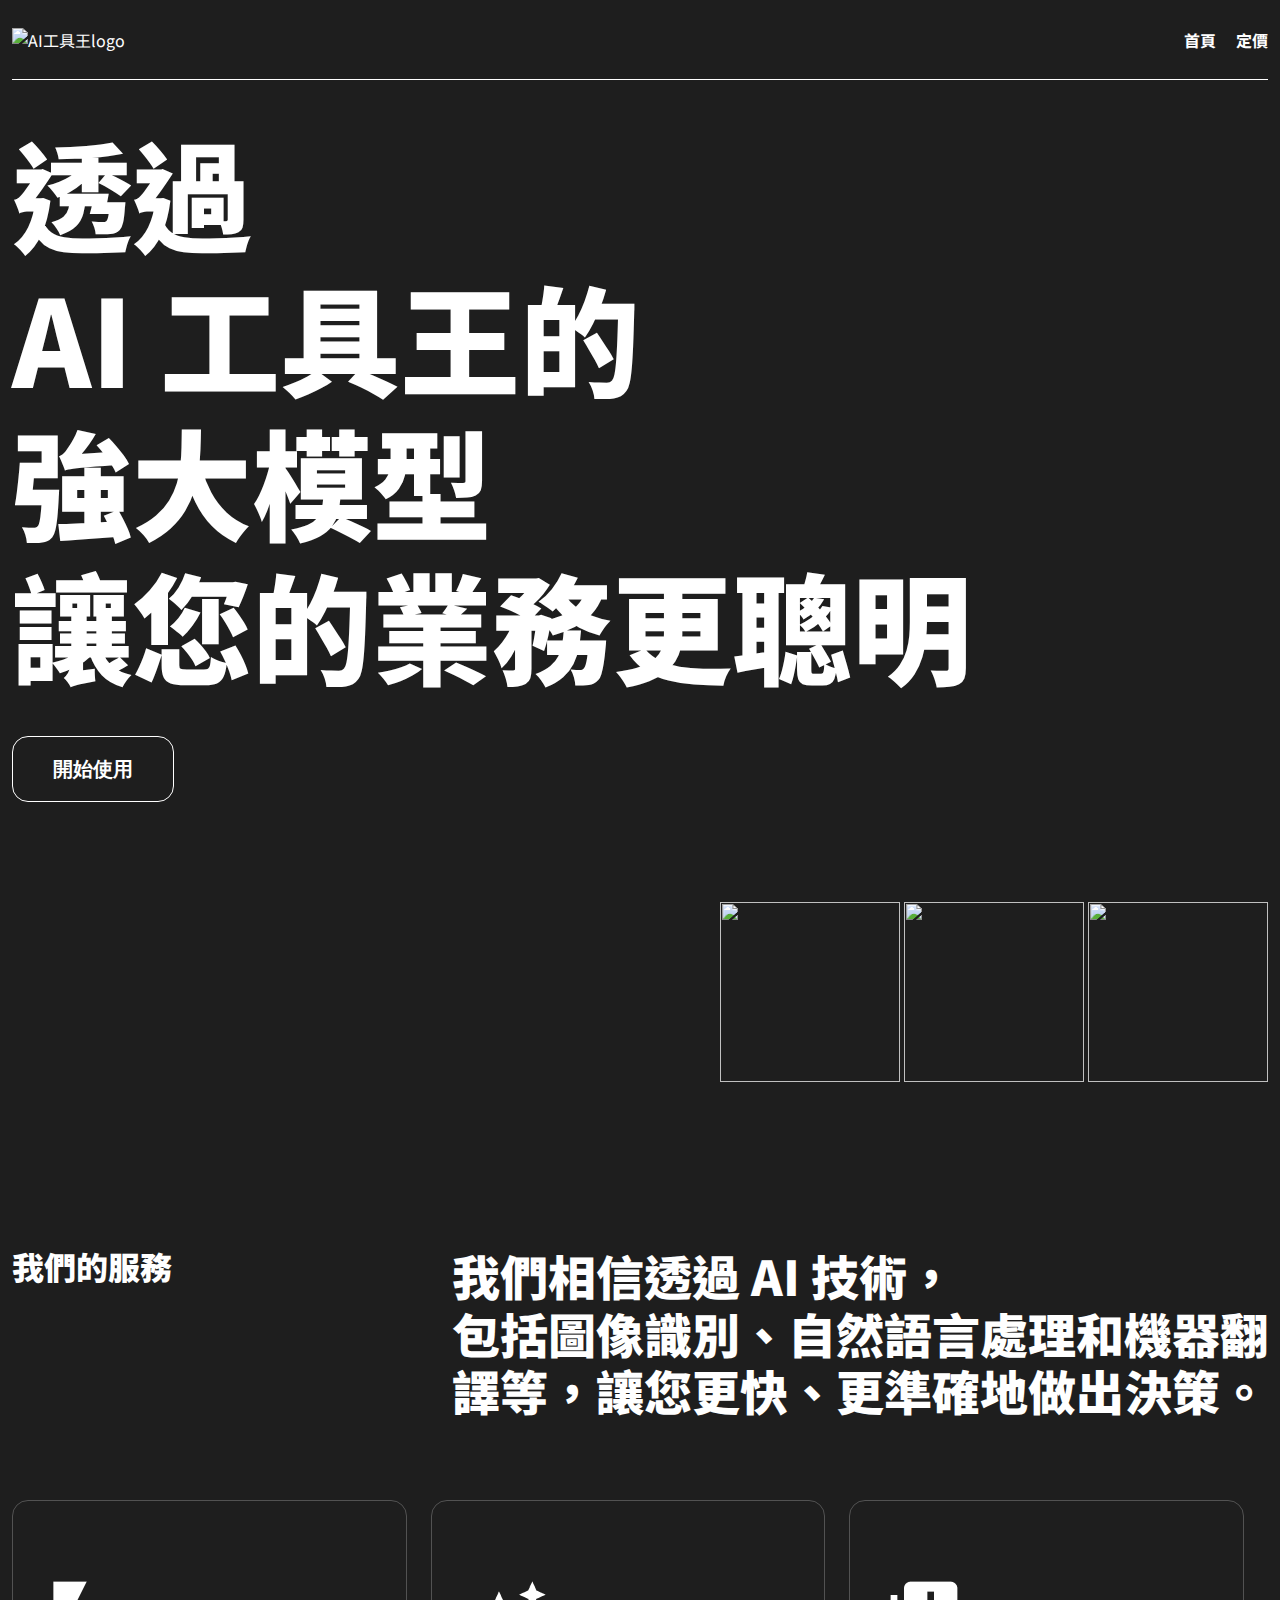
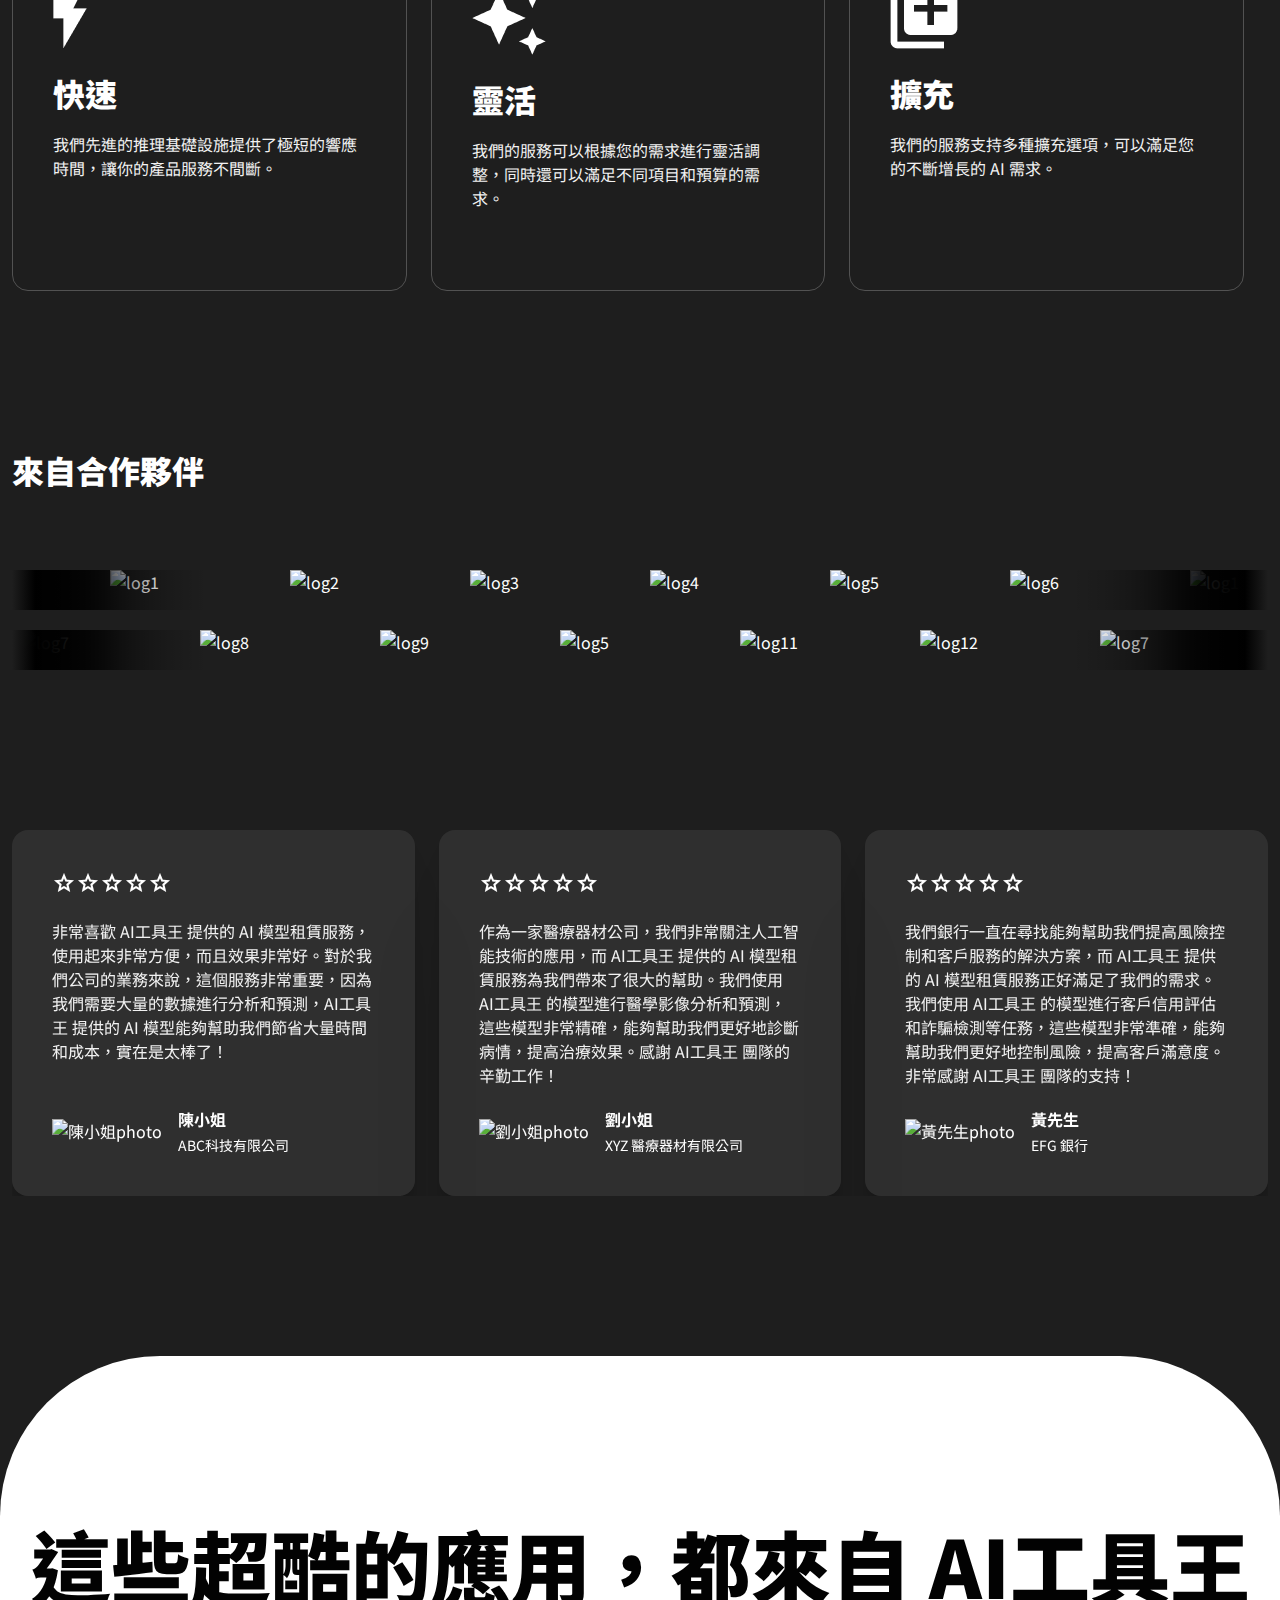
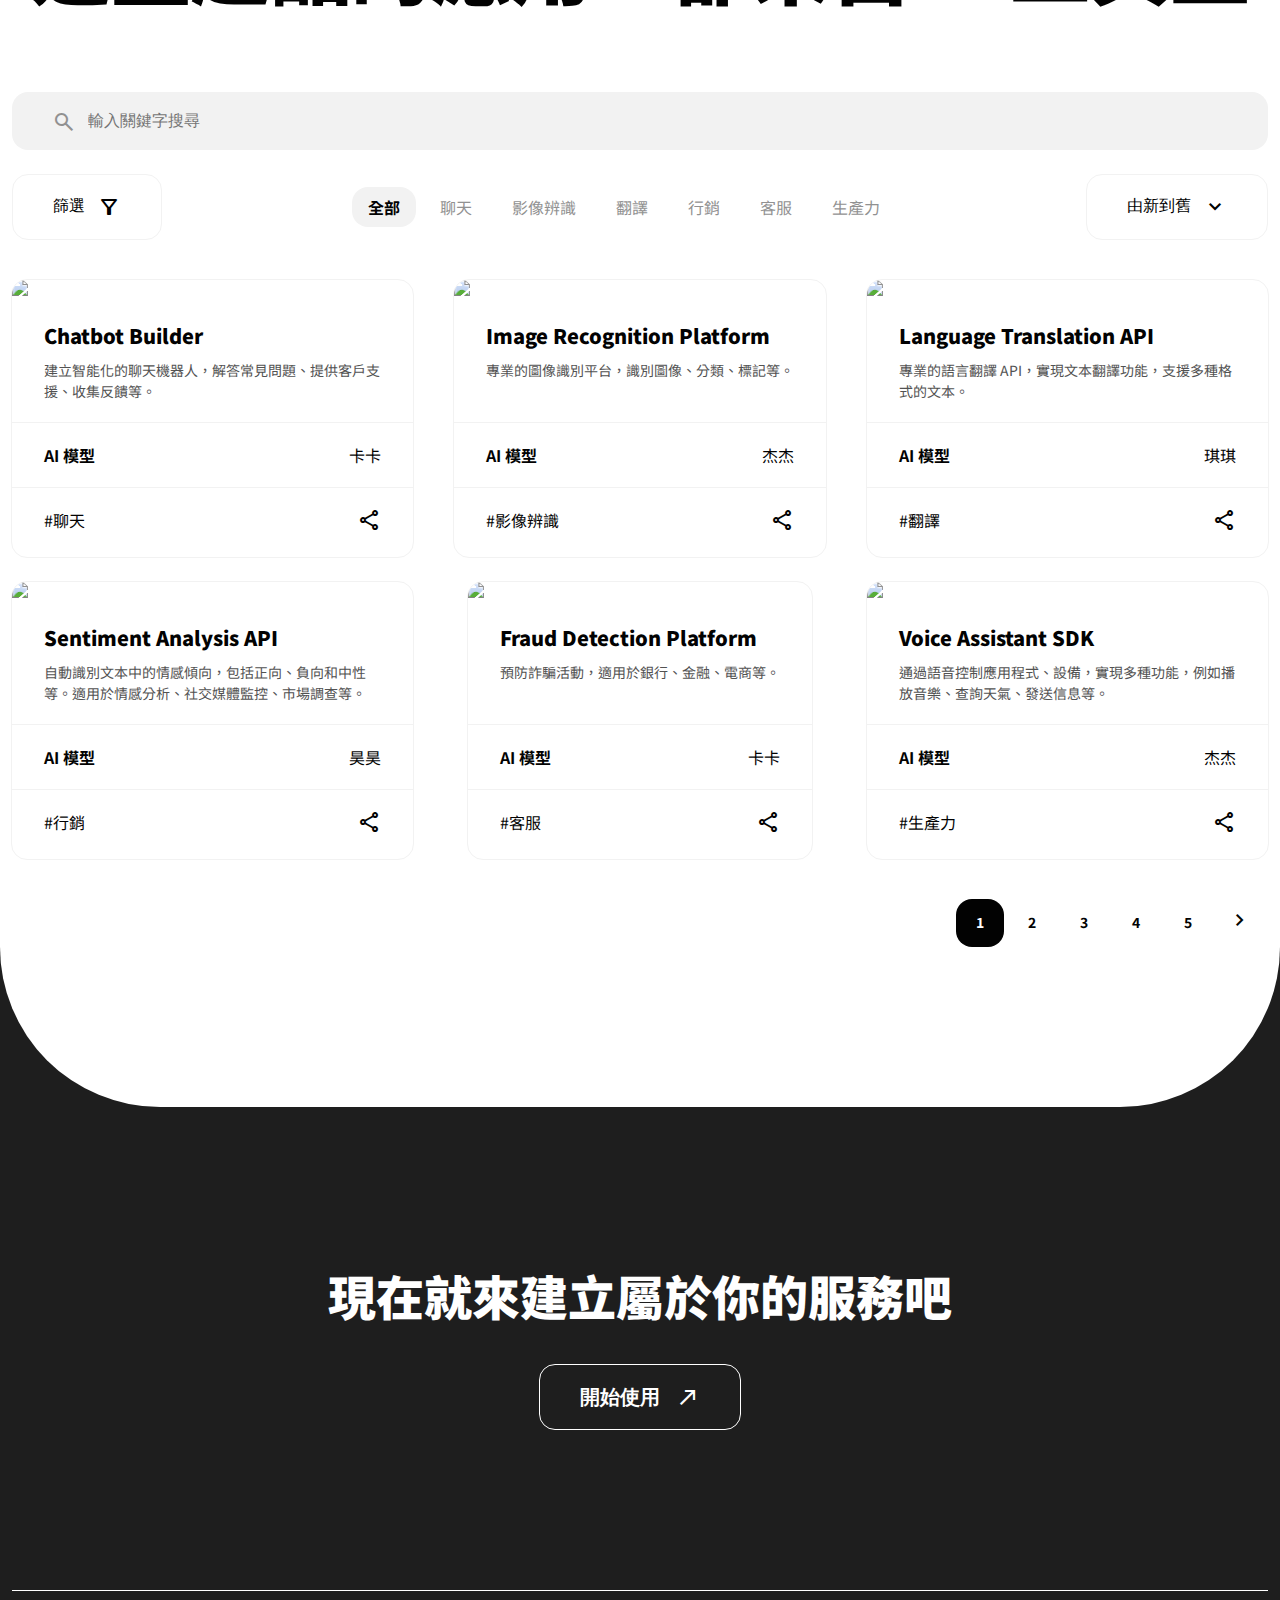
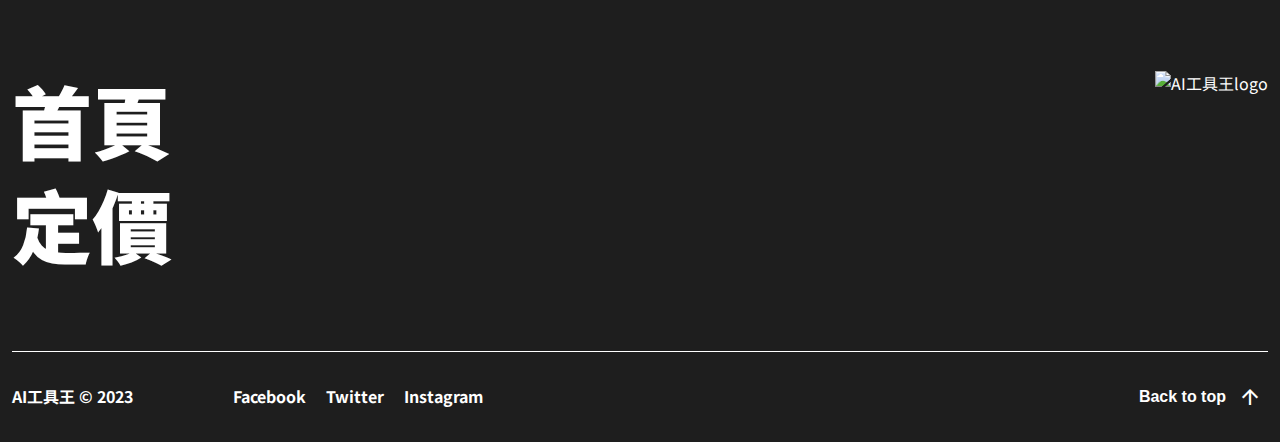
==== commit 2c173353: "補上漢堡選單" ====
--- a/index.html
+++ b/index.html
@@ -21,14 +21,25 @@
 <body>
 
     <div class="container">
-        <header class="d-flex jccsb aic ptb-20 border-b-white ptb-28-mb">
+        <header class="d-flex justify-between align-center ptb-20 border-b-white ptb-28-mb">
             <h1><a href="#"><img
                         src="https://raw.githubusercontent.com/hexschool/2022-web-layout-training/main/2023web-camp/logo.png"
                         alt="AI工具王logo"></a></h1>
-            <ul class="d-flex d-none-mb">
-                <li class="mr-20 fw-700"><a href="#">首頁</a></li>
+            <ul class="header-menu d-flex d-none-mb">
+                <li class="mr-20 fw-700"><a href="./index.html">首頁</a></li>
                 <li class="fw-700"><a href="#">定價</a></li>
             </ul>
+            <button type="button" class="navbar-btn">
+                <span class="material-symbols-outlined">
+                    menu
+                </span>
+            </button>
+            <div class="navbar-btn-collapse">
+                <ul>
+                    <li class="fw-700"><a href="./index.html">首頁</a></li>
+                    <li class="fw-700"><a href="#">定價</a></li>
+                </ul>
+            </div>
         </header>
         <main>
             <section class="headerTitle mt-40 mb-160 mb-120-mb">
@@ -51,14 +62,14 @@
             </section>
             <!-- 我們的服務 -->
             <section class="mb-160 mb-120-mb">
-                <div class="server d-flex jccsb mb-80 d-block-mb mb-48-mb">
+                <div class="server d-flex justify-between mb-80 d-block-mb mb-48-mb">
                     <h3 class="fz-32 fw-900 lh-12 fz-20-mb mb-24-mb">我們的服務</h3>
                     <p class="serve-title fz-48 fw-900 lh-12 d-none-mb">我們相信透過 AI 技術，<br>
                         包括圖像識別、自然語言處理和機器翻<br>譯等，讓您更快、更準確地做出決策。</p>
                     <p class="server-title-mb fw-900 lh-12 fz-32-mb">我們相信透過 AI 技術，<br>
                         包括圖像識別、自然語<br>言處理和機器翻譯等，<br>讓您更快、更準確地做<br>出決策。</p>
                 </div>
-                <ul class="server-card d-flex jccsb d-block-mb">
+                <ul class="server-card d-flex justify-between d-block-mb">
                     <li class="border-line-52 border-ra-16 ptb-80 prl-40 mr-24 mb-12-mb">
                         <img src="./images/Vector.png" alt="快速icon" class="mb-20">
                         <h4 class="fz-32 fw-900 lh-12 mb-20">快速</h4>
@@ -80,7 +91,7 @@
             <!-- 合作夥伴 -->
             <section class="partner mb-160 mb-48-mb">
                 <h3 class="fz-32 fw-900 lh-12 mb-80 fz-20-mb mb-24-mb">來自合作夥伴</h3>
-                <ul class="partner-logo d-flex jcc aic mb-20">
+                <ul class="partner-logo d-flex justify-center align-center mb-20">
                     <li>
                         <img src="https://github.com/hexschool/2022-web-layout-training/blob/main/2023web-camp/enterprise.png?raw=true"
                             alt="log0">
@@ -114,7 +125,7 @@
                             alt="log1">
                     </li>
                 </ul>
-                <ul class="partner-logo d-flex jcc aic">
+                <ul class="partner-logo d-flex justify-center align-center">
                     <li>
                         <img src="https://github.com/hexschool/2022-web-layout-training/blob/main/2023web-camp/enterprise7.png?raw=true"
                             alt="log7">
@@ -169,10 +180,10 @@
                         <p class="mb-20 color-f2">非常喜歡 AI工具王 提供的 AI
                             模型租賃服務，使用起來非常方便，而且效果非常好。對於我們公司的業務來說，這個服務非常重要，因為我們需要大量的數據進行分析和預測，AI工具王 提供的
                             AI 模型能夠幫助我們節省大量時間和成本，實在是太棒了！</p>
-                        <div class="feeback-content d-flex aic">
+                        <div class="feeback-content d-flex align-center">
                             <img src="https://github.com/hexschool/2022-web-layout-training/blob/main/2023web-camp/avatar3.png?raw=true"
                                 alt="陳小姐photo" class="mr-16">
-                            <div class="feeback-name d-flex fxdc">
+                            <div class="feeback-name d-flex flex-d-column">
                                 <p class="fw-700 mb-4">陳小姐</p>
                                 <p class="fz-14">ABC科技有限公司</p>
                             </div>
@@ -198,10 +209,10 @@
                         </div>
                         <p class="mb-20 color-f2">作為一家醫療器材公司，我們非常關注人工智能技術的應用，而 AI工具王 提供的 AI 模型租賃服務為我們帶來了很大的幫助。我們使用 AI工具王
                             的模型進行醫學影像分析和預測，這些模型非常精確，能夠幫助我們更好地診斷病情，提高治療效果。感謝 AI工具王 團隊的辛勤工作！</p>
-                        <div class="feeback-content d-flex aic">
+                        <div class="feeback-content d-flex align-center">
                             <img src="https://github.com/hexschool/2022-web-layout-training/blob/main/2023web-camp/avatar1.png?raw=true"
                                 alt="劉小姐photo" class="mr-16">
-                            <div class="feeback-name d-flex fxdc">
+                            <div class="feeback-name d-flex flex-d-column">
                                 <p class="fw-700 mb-4">劉小姐</p>
                                 <p class="fz-14">XYZ 醫療器材有限公司</p>
                             </div>
@@ -228,10 +239,10 @@
                         <p class="mb-20 color-f2">我們銀行一直在尋找能夠幫助我們提高風險控制和客戶服務的解決方案，而 AI工具王 提供的 AI 模型租賃服務正好滿足了我們的需求。我們使用
                             AI工具王
                             的模型進行客戶信用評估和詐騙檢測等任務，這些模型非常準確，能夠幫助我們更好地控制風險，提高客戶滿意度。非常感謝 AI工具王 團隊的支持！</p>
-                        <div class="feeback-content d-flex aic">
+                        <div class="feeback-content d-flex align-center">
                             <img src="https://github.com/hexschool/2022-web-layout-training/blob/main/2023web-camp/avatar2.png?raw=true"
                                 alt="黃先生photo" class="mr-16">
-                            <div class="feeback-name d-flex fxdc">
+                            <div class="feeback-name d-flex flex-d-column">
                                 <p class="fw-700 mb-4">黃先生</p>
                                 <p class="fz-14">EFG 銀行</p>
                             </div>
@@ -253,9 +264,9 @@
                         search
                     </span>
                 </div>
-                <ul class="aiTool-filter d-flex jccsb aic mb-40 mb-48-mb">
+                <ul class="aiTool-filter d-flex justify-between align-center mb-40 mb-48-mb">
                     <li class="color-02 mb-16-mb">
-                        <button type="button" class="ptb-20 prl-40 border-line-f2 border-ra-16 d-flex aic">
+                        <button type="button" class="ptb-20 prl-40 border-line-f2 border-ra-16 d-flex align-center">
                             <span class="fz-16 mr-12">篩選</span>
                             <span class="material-symbols-outlined">
                                 filter_alt
@@ -274,7 +285,7 @@
                         </ul>
                     </li>
                     <li class="color-02 mb-16-mb">
-                        <button type="button" class="ptb-20 prl-40 border-line-f2 border-ra-16 d-flex aic">
+                        <button type="button" class="ptb-20 prl-40 border-line-f2 border-ra-16 d-flex align-center">
                             <span class="fz-16 mr-12">由新到舊</span>
                             <span class="material-symbols-outlined">
                                 expand_more
@@ -283,106 +294,107 @@
                     </li>
                 </ul>
                 <!-- 卡片 -->
-                <ul class="aiTool-card d-flex jccsb fxww mb-40 d-block-mb mb-32-mb">
-                    <li class="card-body color-02 border-ra-16 d-flex fxdc">
+                <ul class="aiTool-card d-flex justify-between flex-w-wrap mb-40 d-block-mb mb-32-mb">
+                    <li class="card-body color-02 border-ra-16 d-flex flex-d-column">
                         <a href="#" class="d-block"><img
                                 src="https://raw.githubusercontent.com/hexschool/2022-web-layout-training/main/2023web-camp/tool1.png"
                                 alt="Chatbot Builder logo"></a>
                         <div class="card-title p-20-32">
-                            <h4 class="fw-900 fz-20 mb-12">Chatbot Builder</h4>
+                            <h4 class="fw-900 fz-20 lh-12 mb-12">Chatbot Builder</h4>
                             <p class="fz-14 color-52">建立智能化的聊天機器人，解答常見問題、提供客戶支援、收集反饋等。</p>
                         </div>
-                        <div class="card-list d-flex jccsb p-20-32 color-02"><span class="fw-700">AI
+                        <div class="card-list d-flex justify-between p-20-32 color-02"><span class="fw-700">AI
                                 模型</span><span>卡卡</span></div>
-                        <div class="card-list d-flex jccsb p-20-32"><span>#聊天</span><a href="#" class="color-02"><span
-                                    class="material-symbols-outlined share">
-                                    share
-                                </span></a></div>
-                    </li>
-                    <li class="card-body color-02 border-ra-16 d-flex fxdc">
+                        <div class="card-list d-flex justify-between p-20-32"><span>#聊天</span><a href="#"
+                                class="color-02"><span class="material-symbols-outlined share">
+                                    share
+                                </span></a></div>
+                    </li>
+                    <li class="card-body color-02 border-ra-16 d-flex flex-d-column">
                         <a href="#" class="d-block"><img
                                 src="https://raw.githubusercontent.com/hexschool/2022-web-layout-training/main/2023web-camp/tool2.png"
                                 alt="Image Recognition Platform logo"></a>
                         <div class="card-title p-20-32">
-                            <h4 class="fw-900 fz-20 mb-12">Image Recognition Platform</h4>
+                            <h4 class="fw-900 fz-20 lh-12 mb-12">Image Recognition Platform</h4>
                             <p class="fz-14 color-52">專業的圖像識別平台，識別圖像、分類、標記等。</p>
                         </div>
-                        <div class="card-list d-flex jccsb p-20-32 color-02"><span class="fw-700">AI
+                        <div class="card-list d-flex justify-between p-20-32 color-02"><span class="fw-700">AI
                                 模型</span><span>杰杰</span></div>
-                        <div class="card-list d-flex jccsb p-20-32"><span>#影像辨識</span><a href="#" class="color-02"><span
-                                    class="material-symbols-outlined share">
-                                    share
-                                </span></a></div>
-                    </li>
-                    <li class="card-body color-02 border-ra-16 d-flex fxdc">
+                        <div class="card-list d-flex justify-between p-20-32"><span>#影像辨識</span><a href="#"
+                                class="color-02"><span class="material-symbols-outlined share">
+                                    share
+                                </span></a></div>
+                    </li>
+                    <li class="card-body color-02 border-ra-16 d-flex flex-d-column">
                         <a href="#" class="d-block"><img
                                 src="https://raw.githubusercontent.com/hexschool/2022-web-layout-training/main/2023web-camp/tool3.png"
                                 alt="Language Translation API logo"></a>
                         <div class="card-title p-20-32">
-                            <h4 class="fw-900 fz-20 mb-12">Language Translation API</h4>
+                            <h4 class="fw-900 fz-20 lh-12 mb-12">Language Translation API</h4>
                             <p class="fz-14 color-52">專業的語言翻譯 API，實現文本翻譯功能，支援多種格式的文本。</p>
                         </div>
-                        <div class="card-list d-flex jccsb p-20-32 color-02"><span class="fw-700">AI
+                        <div class="card-list d-flex justify-between p-20-32 color-02"><span class="fw-700">AI
                                 模型</span><span>琪琪</span></div>
-                        <div class="card-list d-flex jccsb p-20-32"><span>#翻譯</span><a href="#" class="color-02"><span
-                                    class="material-symbols-outlined share">
-                                    share
-                                </span></a></div>
-                    </li>
-                    <li class="card-body color-02 border-ra-16 d-flex fxdc">
+                        <div class="card-list d-flex justify-between p-20-32"><span>#翻譯</span><a href="#"
+                                class="color-02"><span class="material-symbols-outlined share">
+                                    share
+                                </span></a></div>
+                    </li>
+                    <li class="card-body color-02 border-ra-16 d-flex flex-d-column">
                         <a href="#" class="d-block"><img
                                 src="https://raw.githubusercontent.com/hexschool/2022-web-layout-training/main/2023web-camp/tool4.png"
                                 alt="Sentiment Analysis API logo"></a>
                         <div class="card-title p-20-32">
-                            <h4 class="fw-900 fz-20 mb-12">Sentiment Analysis API</h4>
+                            <h4 class="fw-900 fz-20 lh-12 mb-12">Sentiment Analysis API</h4>
                             <p class="fz-14 color-52">自動識別文本中的情感傾向，包括正向、負向和中性等。適用於情感分析、社交媒體監控、市場調查等。</p>
                         </div>
-                        <div class="card-list d-flex jccsb p-20-32 color-02"><span class="fw-700">AI
+                        <div class="card-list d-flex justify-between p-20-32 color-02"><span class="fw-700">AI
                                 模型</span><span>昊昊</span></div>
-                        <div class="card-list d-flex jccsb p-20-32"><span>#行銷</span><a href="#" class="color-02"><span
-                                    class="material-symbols-outlined share">
-                                    share
-                                </span></a></div>
-                    </li>
-                    <li class="card-body color-02 border-ra-16 d-flex fxdc">
+                        <div class="card-list d-flex justify-between p-20-32"><span>#行銷</span><a href="#"
+                                class="color-02"><span class="material-symbols-outlined share">
+                                    share
+                                </span></a></div>
+                    </li>
+                    <li class="card-body color-02 border-ra-16 d-flex flex-d-column">
                         <a href="#" class="d-block"><img
                                 src="https://raw.githubusercontent.com/hexschool/2022-web-layout-training/main/2023web-camp/tool5.png"
                                 alt="Fraud Detection Platform logo"></a>
                         <div class="card-title p-20-32">
-                            <h4 class="fw-900 fz-20 mb-12">Fraud Detection Platform</h4>
+                            <h4 class="fw-900 fz-20 lh-12 mb-12">Fraud Detection Platform</h4>
                             <p class="fz-14 color-52">預防詐騙活動，適用於銀行、金融、電商等。</p>
                         </div>
-                        <div class="card-list d-flex jccsb p-20-32 color-02"><span class="fw-700">AI
+                        <div class="card-list d-flex justify-between p-20-32 color-02"><span class="fw-700">AI
                                 模型</span><span>卡卡</span></div>
-                        <div class="card-list d-flex jccsb p-20-32"><span>#客服</span><a href="#" class="color-02"><span
-                                    class="material-symbols-outlined share">
-                                    share
-                                </span></a></div>
-                    </li>
-                    <li class="card-body color-02 border-ra-16 d-flex fxdc">
+                        <div class="card-list d-flex justify-between p-20-32"><span>#客服</span><a href="#"
+                                class="color-02"><span class="material-symbols-outlined share">
+                                    share
+                                </span></a></div>
+                    </li>
+                    <li class="card-body color-02 border-ra-16 d-flex flex-d-column">
                         <a href="#" class="d-block"><img
                                 src="https://raw.githubusercontent.com/hexschool/2022-web-layout-training/main/2023web-camp/tool6.png"
                                 alt="Voice Assistant SDK logo"></a>
                         <div class="card-title p-20-32">
-                            <h4 class="fw-900 fz-20 mb-12">Voice Assistant SDK</h4>
+                            <h4 class="fw-900 fz-20 lh-12 mb-12">Voice Assistant SDK</h4>
                             <p class="fz-14 color-52">通過語音控制應用程式、設備，實現多種功能，例如播放音樂、查詢天氣、發送信息等。</p>
                         </div>
-                        <div class="card-list d-flex jccsb p-20-32 color-02"><span class="fw-700">AI
+                        <div class="card-list d-flex justify-between p-20-32 color-02"><span class="fw-700">AI
                                 模型</span><span>杰杰</span></div>
-                        <div class="card-list d-flex jccsb p-20-32"><span>#生產力</span><a href="#" class="color-02"><span
-                                    class="material-symbols-outlined share">
+                        <div class="card-list d-flex justify-between p-20-32"><span>#生產力</span><a href="#"
+                                class="color-02"><span class="material-symbols-outlined share">
                                     share
                                 </span></a></div>
                     </li>
                 </ul>
                 <!-- 卡片頁碼 -->
-                <ul class="aiTool-pagination fz-14 fw-700 d-flex jce">
-                    <li class="mr-4 d-flex jcc aic border-ra-16"><a href="#" class="color-ff">1</a></li>
-                    <li class="mr-4 d-flex jcc aic"><a href="#" class="color-02">2</a></li>
-                    <li class="mr-4 d-flex jcc aic"><a href="#" class="color-02">3</a></li>
-                    <li class="mr-4 d-flex jcc aic"><a href="#" class="color-02">4</a></li>
-                    <li class="mr-4 d-flex jcc aic"><a href="#" class="color-02">5</a></li>
-                    <li class="mr-4 d-flex jcc aic"><a href="#" class="color-02">
+                <ul class="aiTool-pagination fz-14 fw-700 d-flex justify-end">
+                    <li class="mr-4 d-flex justify-center align-center border-ra-16"><a href="#" class="color-ff">1</a>
+                    </li>
+                    <li class="mr-4 d-flex justify-center align-center"><a href="#" class="color-02">2</a></li>
+                    <li class="mr-4 d-flex justify-center align-center"><a href="#" class="color-02">3</a></li>
+                    <li class="mr-4 d-flex justify-center align-center"><a href="#" class="color-02">4</a></li>
+                    <li class="mr-4 d-flex justify-center align-center"><a href="#" class="color-02">5</a></li>
+                    <li class="mr-4 d-flex justify-center align-center"><a href="#" class="color-02">
                             <span class="material-symbols-outlined">
                                 chevron_right
                             </span>
@@ -395,7 +407,7 @@
         <!-- 開始服務 -->
         <section class="begin mb-160">
             <h3 class="fz-48 fw-900 lh-12 mb-40 text-a-c fz-32-mb mb-32-mb">現在就來建立屬於你的服務吧</h3>
-            <button type="button" class="fz-20 fw-900 lh-12 border border-ra-16 ptb-20 prl-40 d-flex aic">
+            <button type="button" class="fz-20 fw-900 lh-12 border border-ra-16 ptb-20 prl-40 d-flex align-center">
                 <span class="mr-16">開始使用</span>
                 <span class="material-symbols-outlined">
                     call_made
@@ -404,7 +416,7 @@
         </section>
         <!-- 表尾 -->
         <footer>
-            <ul class="footer-title ptb-80 d-flex jccsb">
+            <ul class="footer-title ptb-80 d-flex justify-between">
                 <li>
                     <ul class="footer-title-menu fz-80 fw-900 lh-12 fz-48-mb">
                         <li class="mb-8"><a href="#">首頁</a></li>
@@ -416,7 +428,7 @@
                             alt="AI工具王logo"></a>
                 </li>
             </ul>
-            <ul class="footer-buttom fw-700 d-flex jccsb mt-32 mb-32">
+            <ul class="footer-buttom fw-700 d-flex justify-between mt-32 mb-32">
                 <li class="d-flex">
                     <p class="mr-100 mb-36-mb">AI工具王 © 2023</p>
                     <ul class="d-flex">
@@ -426,7 +438,7 @@
                     </ul>
                 <li>
                 <li>
-                    <button type="button" class="d-flex aic">
+                    <button type="button" class="d-flex align-center">
                         <span class="fz-16 fw-700 mr-12">Back to top</span>
                         <span class="material-symbols-outlined">
                             arrow_upward
@@ -439,7 +451,11 @@
 
     <!-- Swiper JS -->
     <script src="https://cdn.jsdelivr.net/npm/swiper@9/swiper-bundle.min.js"></script>
+    <!-- jquery -->
+    <script src="https://code.jquery.com/jquery-3.7.0.js"
+        integrity="sha256-JlqSTELeR4TLqP0OG9dxM7yDPqX1ox/HfgiSLBj8+kM=" crossorigin="anonymous"></script>
     <script src="./js/swiper.js"></script>
+    <script src="./js/all.js"></script>
 </body>
 
 </html>--- a/css/all.css
+++ b/css/all.css
@@ -437,27 +437,27 @@
   }
 }
 
-.fxww {
+.flex-w-wrap {
   flex-wrap: wrap;
 }
 
-.jccsb {
+.justify-between {
   justify-content: space-between;
 }
 
-.jce {
+.justify-end {
   justify-content: end;
 }
 
-.jcc {
+.justify-center {
   justify-content: center;
 }
 
-.fxdc {
+.flex-d-column {
   flex-direction: column;
 }
 
-.aic {
+.align-center {
   align-items: center;
 }
 
@@ -468,6 +468,41 @@
   padding-right: 12px;
 }
 
+.navbar-btn {
+  display: none;
+  cursor: pointer;
+  color: #FFFFFF;
+  background: none;
+  border: 0;
+}
+.navbar-btn-collapse {
+  display: none;
+  width: 100%;
+  height: 80px;
+  position: absolute;
+  top: 81px;
+}
+.navbar-btn-collapse a {
+  display: block;
+  padding: 8px 12px;
+  text-align: center;
+  width: 100%;
+}
+.navbar-btn-collapse a:hover {
+  color: #FFFFFF;
+  background: #525252;
+}
+.navbar-btn-collapse li:nth-child(2) {
+  border-bottom: 1px solid #FFFFFF;
+}
+.navbar-btn-collapse.show {
+  display: block;
+}
+
+header {
+  position: relative;
+  height: 80px;
+}
 header img {
   width: 244.99px;
   height: 40px;
@@ -476,6 +511,10 @@
   color: #525252;
 }
 
+.headerTitle.move-bottom {
+  position: relative;
+  top: 80px;
+}
 .headerTitle button {
   color: #FFFFFF;
   background: #1E1E1E;
@@ -549,8 +588,8 @@
   flex-grow: 1;
 }
 .feeback .swiper-pagination {
-  border: 1px solid red;
-  bottom: -24px;
+  position: relative;
+  margin-top: 24px;
 }
 .feeback .swiper-pagination-bullet {
   background-color: #525252;
@@ -559,7 +598,7 @@
 .feeback .swiper-pagination-bullet-active {
   width: 12px;
   height: 12px;
-  background-color: white;
+  background-color: #FFFFFF;
 }
 
 .aiTool {
@@ -615,20 +654,20 @@
   padding: 10px 12px;
 }
 .aiTool-pagination li a:hover {
-  color: white;
+  color: #FFFFFF;
 }
 
 .card-title {
   /* 讓這區塊的內容自適應撐高。上一層.card-body要寫display: flex與flex-direction: column */
   flex-grow: 1;
-}
-.card-title h4 {
-  line-height: 1.2;
 }
 .card-body {
   border: 1px solid #F2F2F2;
   /* 解決邊框線條重疊 */
   margin: -1px;
+}
+.card-body img {
+  width: 100%;
 }
 .card-body:nth-child(1) {
   margin-bottom: 24px;
@@ -658,8 +697,8 @@
 }
 
 .footer-title {
-  border-top: 1px solid white;
-  border-bottom: 1px solid white;
+  border-top: 1px solid #FFFFFF;
+  border-bottom: 1px solid #FFFFFF;
 }
 .footer-title-menu a:hover {
   color: #525252;
@@ -691,6 +730,15 @@
 }
 
 @media (max-width: 767px) {
+  .navbar-btn {
+    display: block;
+  }
+}
+
+@media (max-width: 767px) {
+  header-menu {
+    display: none;
+  }
   header img {
     width: 147px;
     height: 24px;
@@ -730,14 +778,14 @@
   .aiTool-filter {
     flex-wrap: wrap;
   }
-  .aiTool-filter li:nth-child(1) {
+  .aiTool-filter > li:nth-child(1) {
     order: 1;
   }
-  .aiTool-filter li:nth-child(2) {
+  .aiTool-filter > li:nth-child(2) {
     order: 3;
     margin: 0 auto;
   }
-  .aiTool-filter li:nth-child(3) {
+  .aiTool-filter > li:nth-child(3) {
     order: 2;
   }
   .aiTool-type {
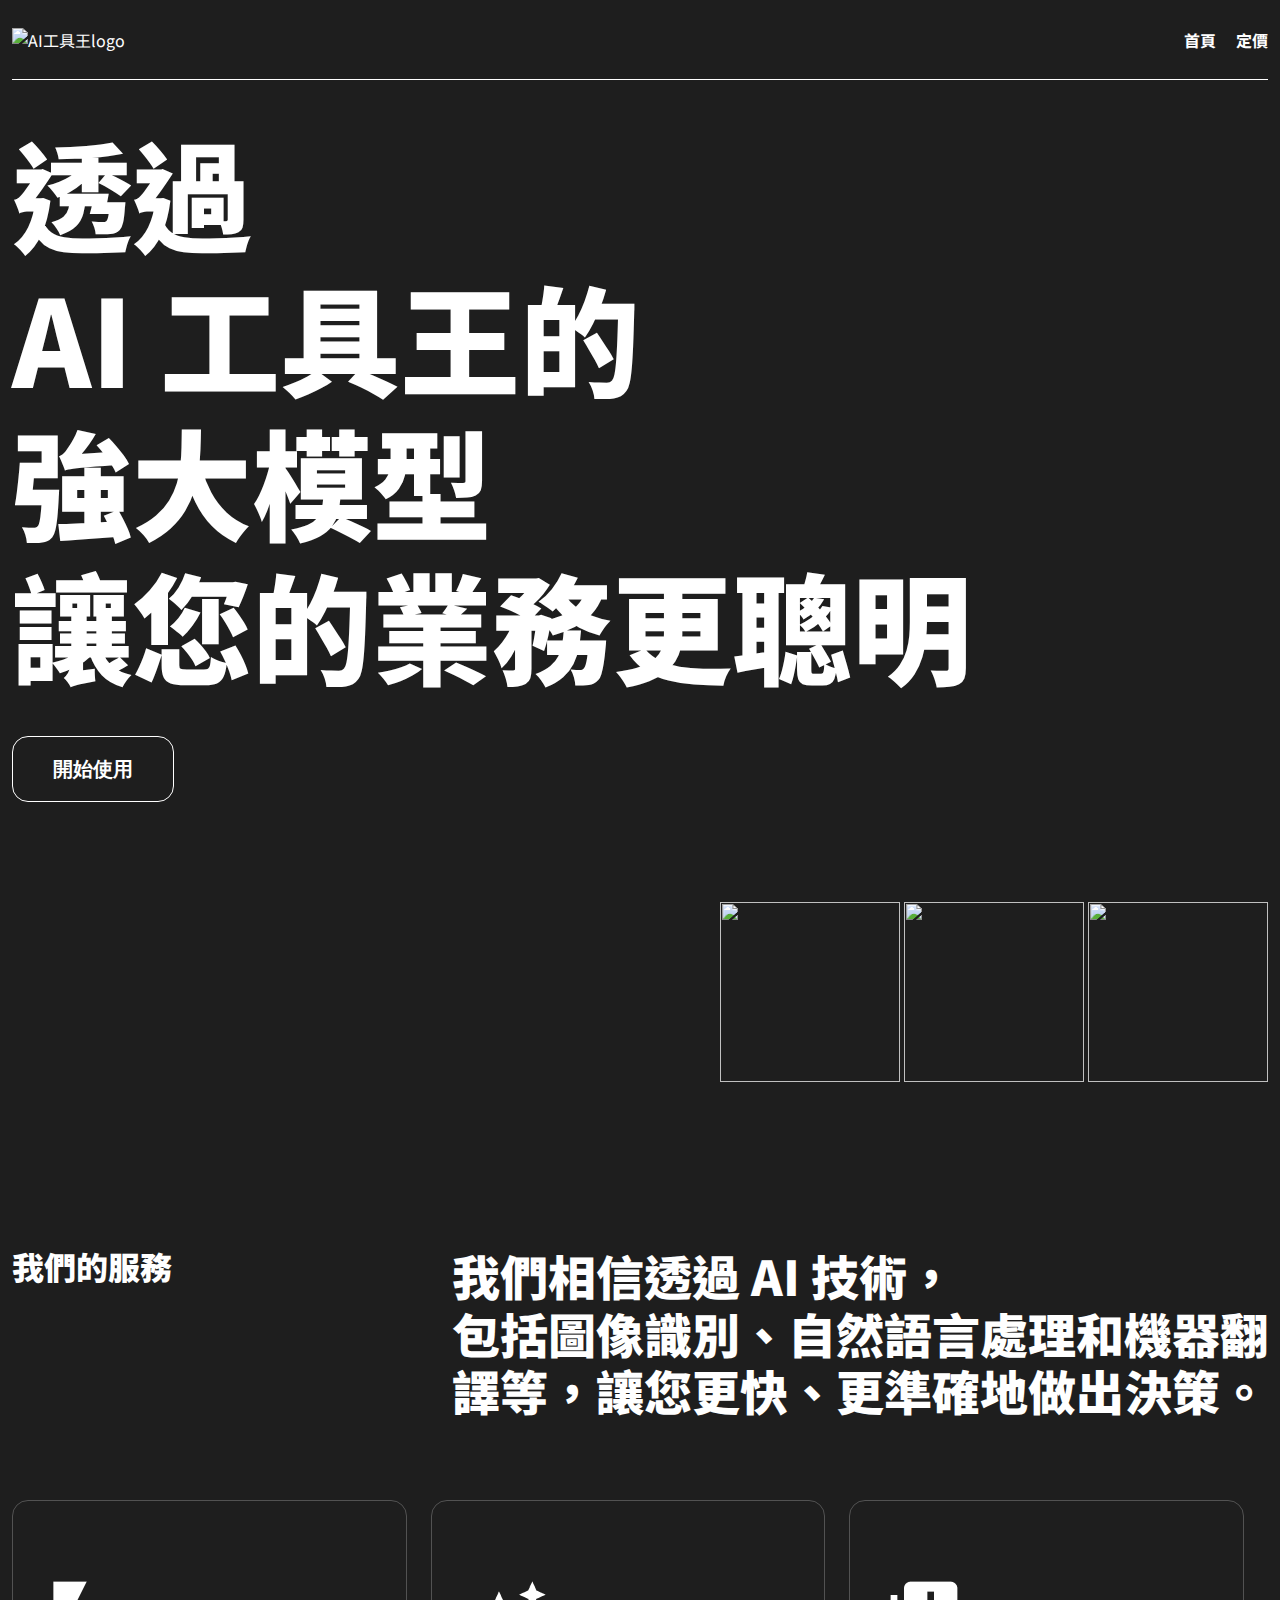
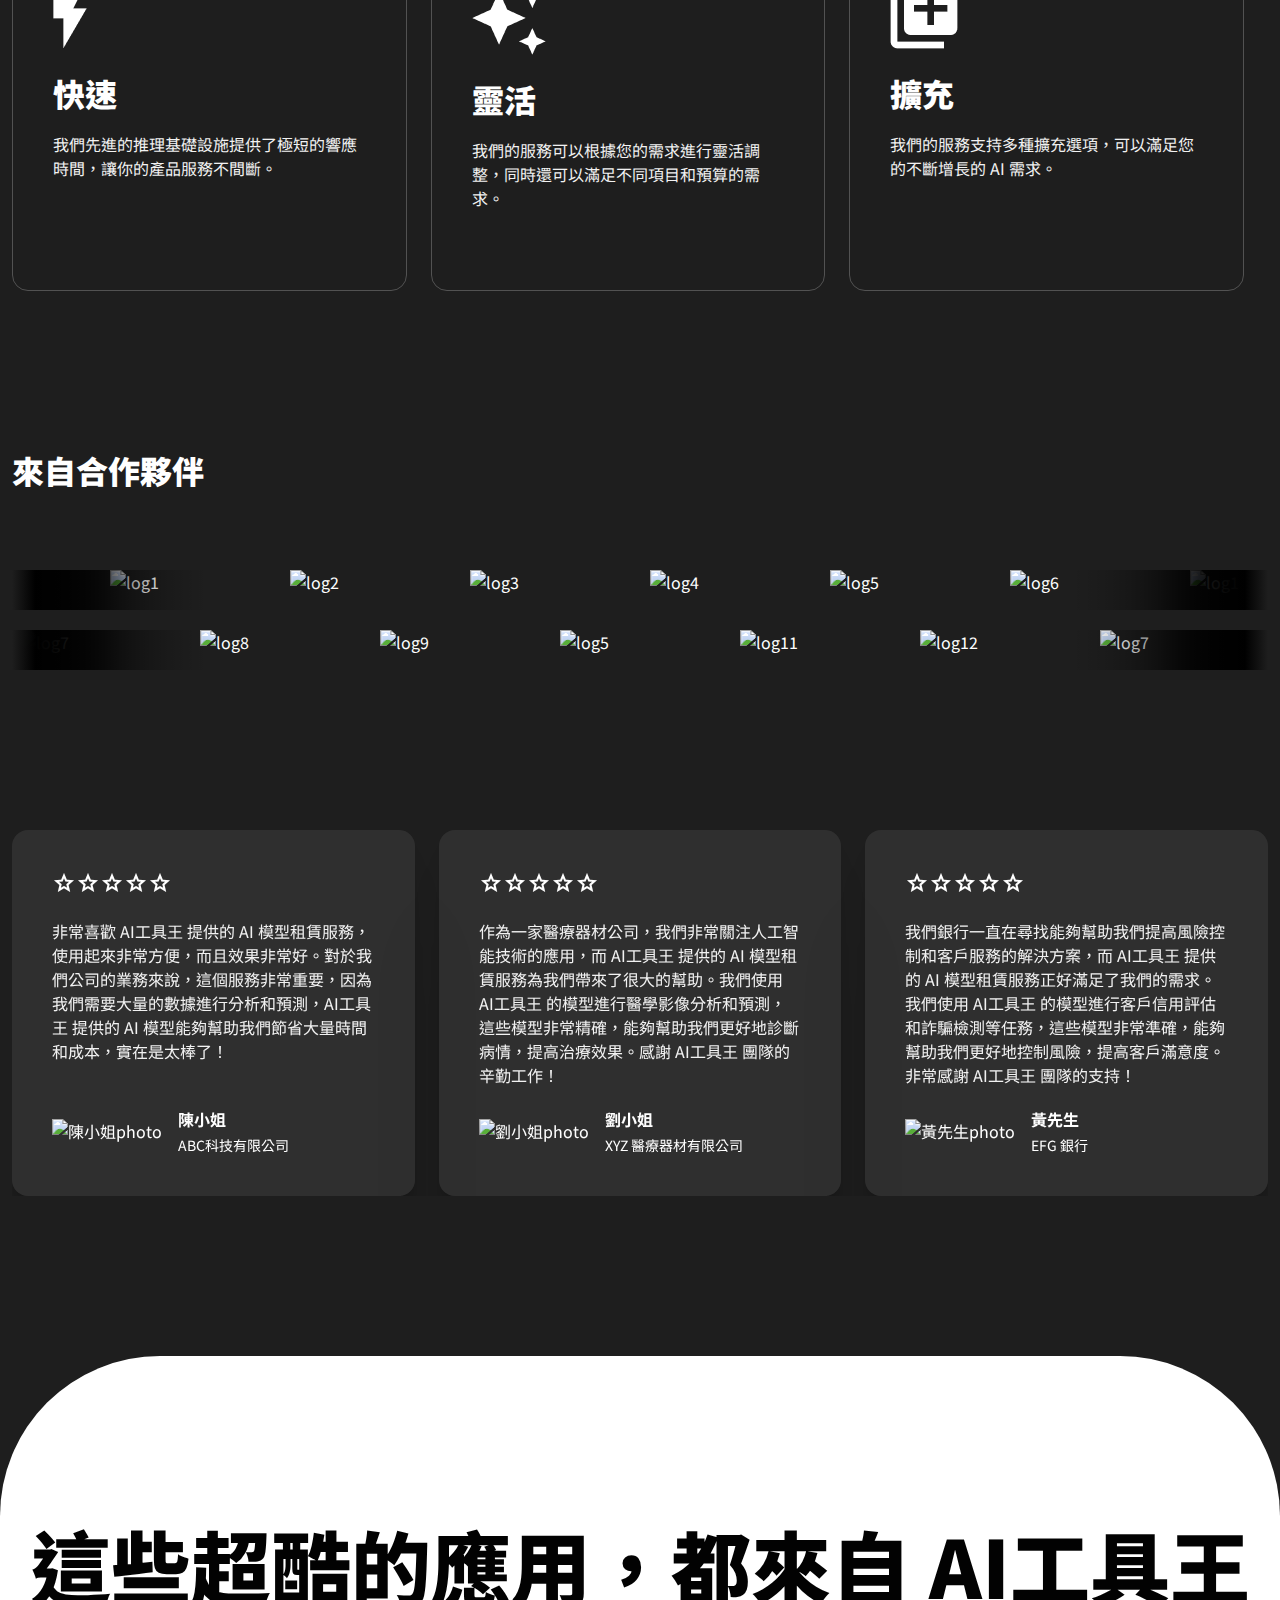
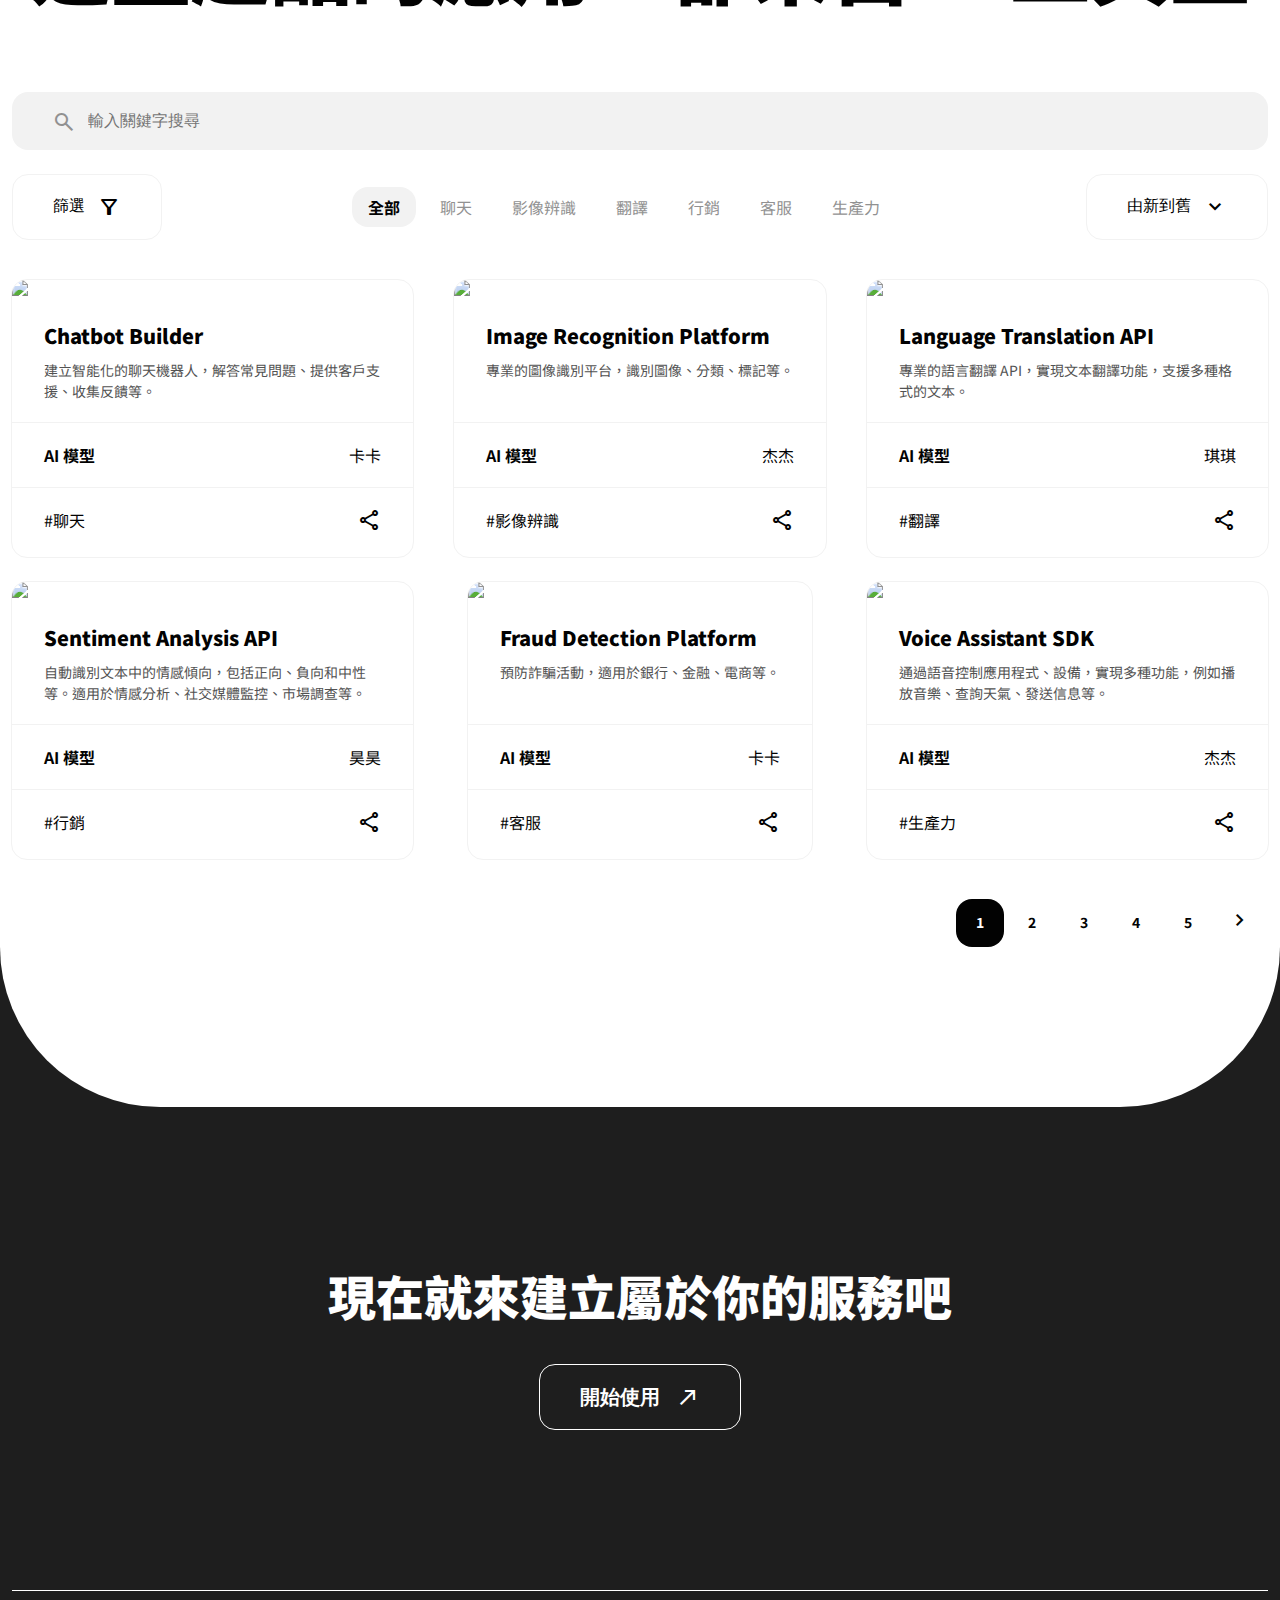
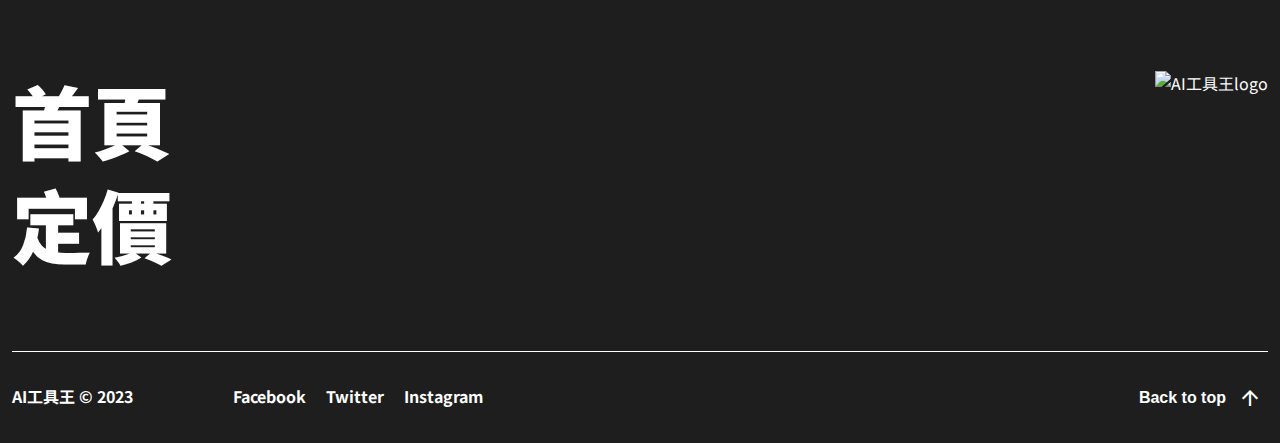
==== commit c99f4bbc: "AI工具列表補上下拉選單js" ====
--- a/index.html
+++ b/index.html
@@ -266,7 +266,7 @@
                 </div>
                 <ul class="aiTool-filter d-flex justify-between align-center mb-40 mb-48-mb">
                     <li class="color-02 mb-16-mb">
-                        <button type="button" class="ptb-20 prl-40 border-line-f2 border-ra-16 d-flex align-center">
+                        <button type="button" class="aiTool-filter-btn ptb-20 prl-40 border-line-f2 border-ra-16 d-flex align-center">
                             <span class="fz-16 mr-12">篩選</span>
                             <span class="material-symbols-outlined">
                                 filter_alt
@@ -285,12 +285,20 @@
                         </ul>
                     </li>
                     <li class="color-02 mb-16-mb">
-                        <button type="button" class="ptb-20 prl-40 border-line-f2 border-ra-16 d-flex align-center">
-                            <span class="fz-16 mr-12">由新到舊</span>
+                        <button type="button" class="dropdown-btn ptb-20 prl-40 border-line-f2 border-ra-16 d-flex align-center">
+                            <span class="fz-16 mr-12 dropdown-btn-text">由新到舊</span>
                             <span class="material-symbols-outlined">
                                 expand_more
                             </span>
                         </button>
+                        <ul class="dropdown-btn-menu border-line-f2 border-ra-16 text-a-c">
+                            <li>
+                                <a href="#" class="new-to-old color-02 ptb-8">由新到舊</a>
+                            </li>
+                            <li>
+                                <a href="#" class="old-to-new color-02 ptb-8">由舊到新</a>
+                            </li>
+                        </ul>
                     </li>
                 </ul>
                 <!-- 卡片 -->
@@ -438,11 +446,13 @@
                     </ul>
                 <li>
                 <li>
-                    <button type="button" class="d-flex align-center">
-                        <span class="fz-16 fw-700 mr-12">Back to top</span>
-                        <span class="material-symbols-outlined">
-                            arrow_upward
-                        </span>
+                    <button type="button">
+                        <a href="#" class="d-flex align-center">
+                            <span class="fz-16 fw-700 mr-12">Back to top</span>
+                            <span class="material-symbols-outlined">
+                                arrow_upward
+                            </span>
+                        </a>
                     </button>
                 </li>
             </ul>
--- a/css/all.css
+++ b/css/all.css
@@ -483,9 +483,9 @@
   top: 81px;
 }
 .navbar-btn-collapse a {
-  display: block;
   padding: 8px 12px;
   text-align: center;
+  display: block;
   width: 100%;
 }
 .navbar-btn-collapse a:hover {
@@ -623,6 +623,38 @@
 .aiTool-filter button {
   background: #FFFFFF;
 }
+.aiTool-filter-btn {
+  cursor: pointer;
+}
+.aiTool-filter-btn:active {
+  border: 1px solid #000;
+}
+.aiTool-filter > li:nth-child(3) {
+  position: relative;
+}
+.aiTool-filter .dropdown-btn {
+  cursor: pointer;
+}
+.aiTool-filter .dropdown-btn:active {
+  border: 1px solid #000;
+}
+.aiTool-filter .dropdown-btn-menu {
+  display: none;
+  position: relative;
+  margin-top: 20px;
+  overflow: hidden;
+  box-shadow: 0px 4px 20px rgba(0, 0, 0, 0.15);
+}
+.aiTool-filter .dropdown-btn-menu.show {
+  display: block;
+}
+.aiTool-filter .dropdown-btn-menu a {
+  display: block;
+}
+.aiTool-filter .dropdown-btn-menu a:hover {
+  color: #FFFFFF;
+  background: #525252;
+}
 .aiTool-type li:nth-child(1) a {
   background: #F2F2F2;
 }
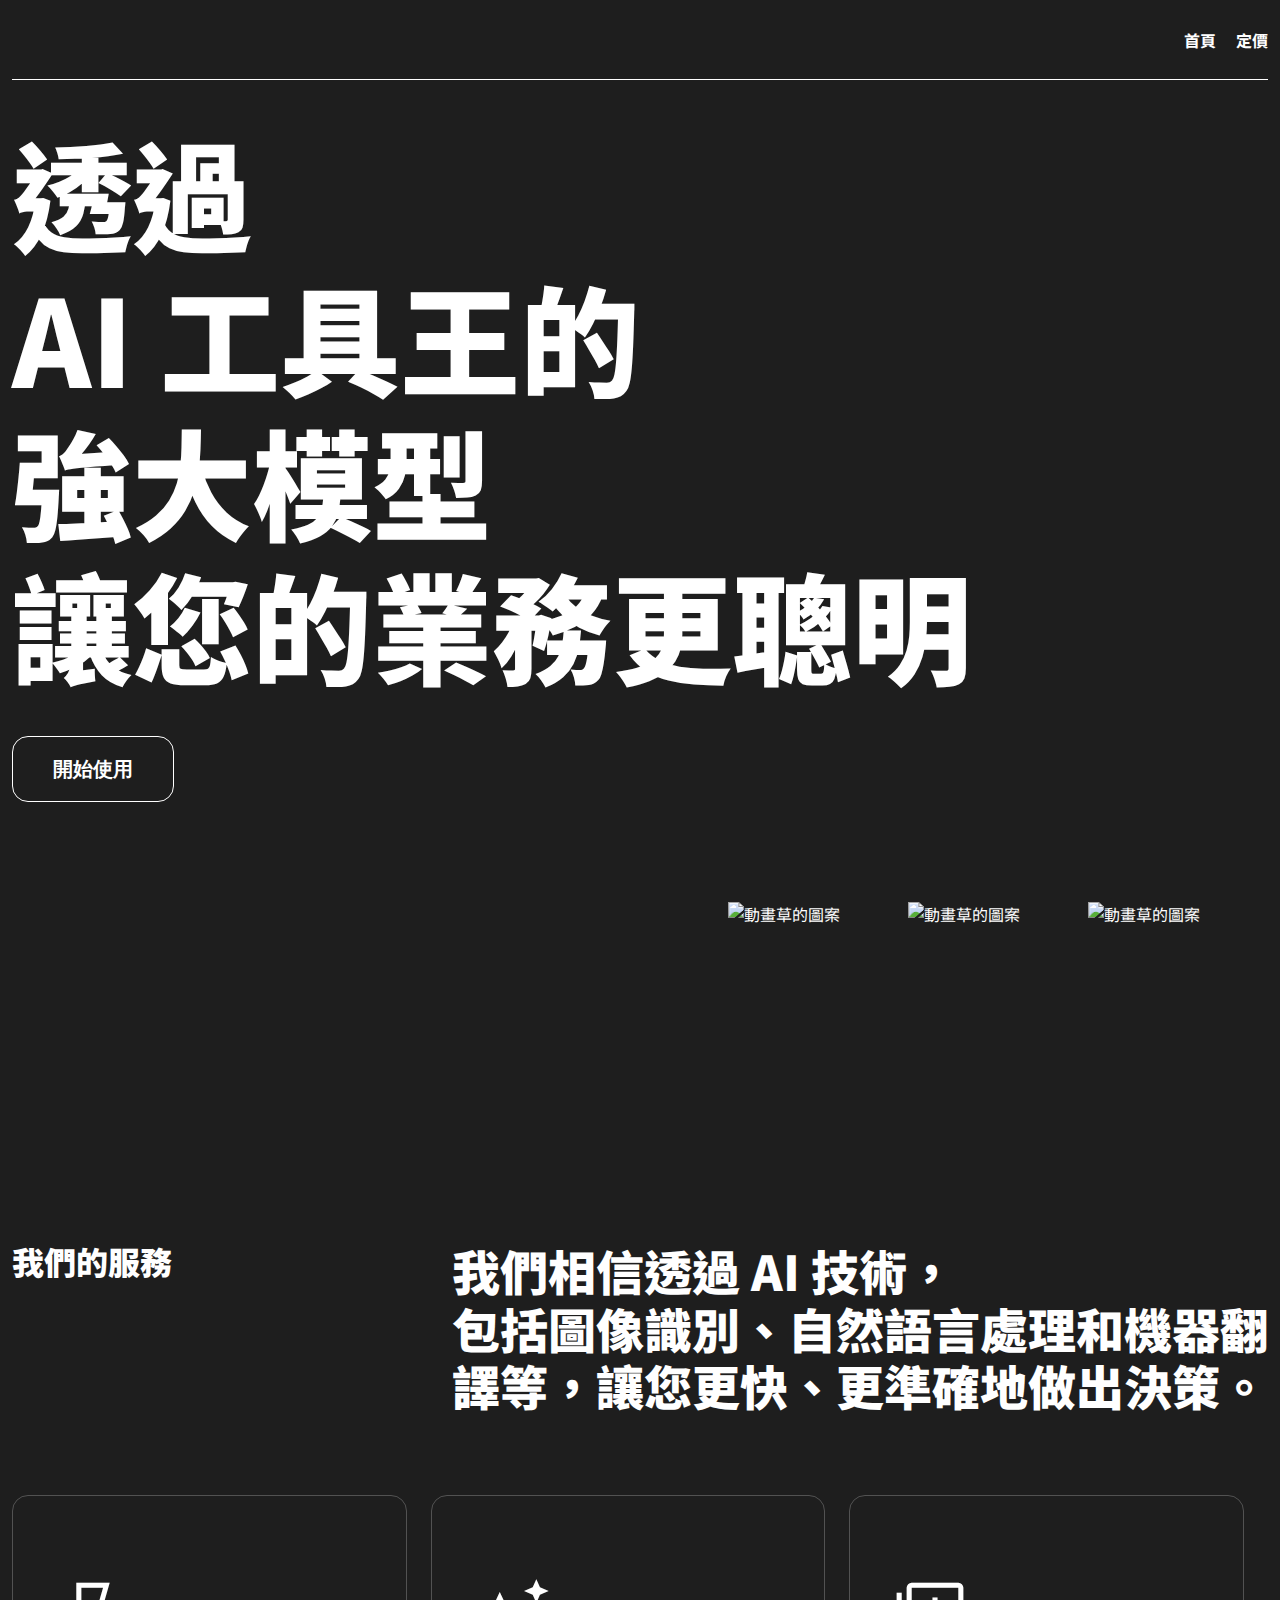
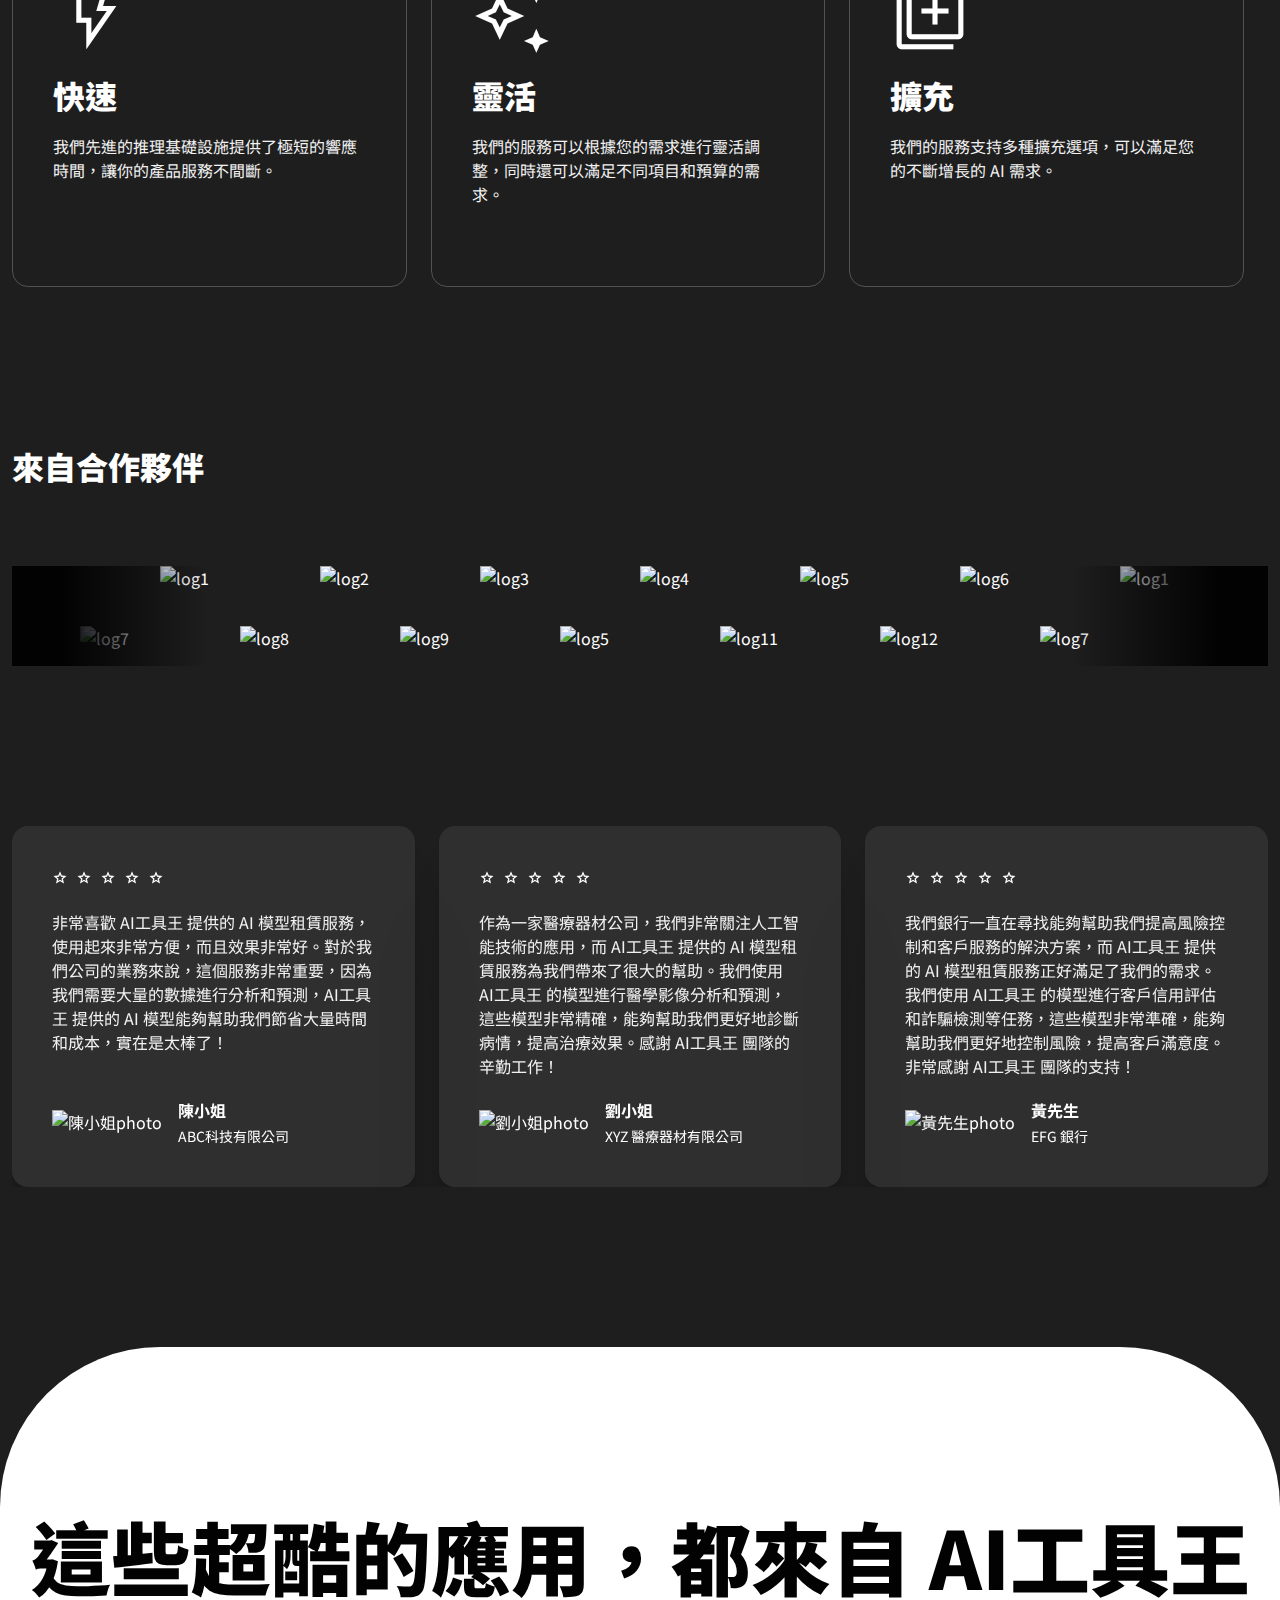
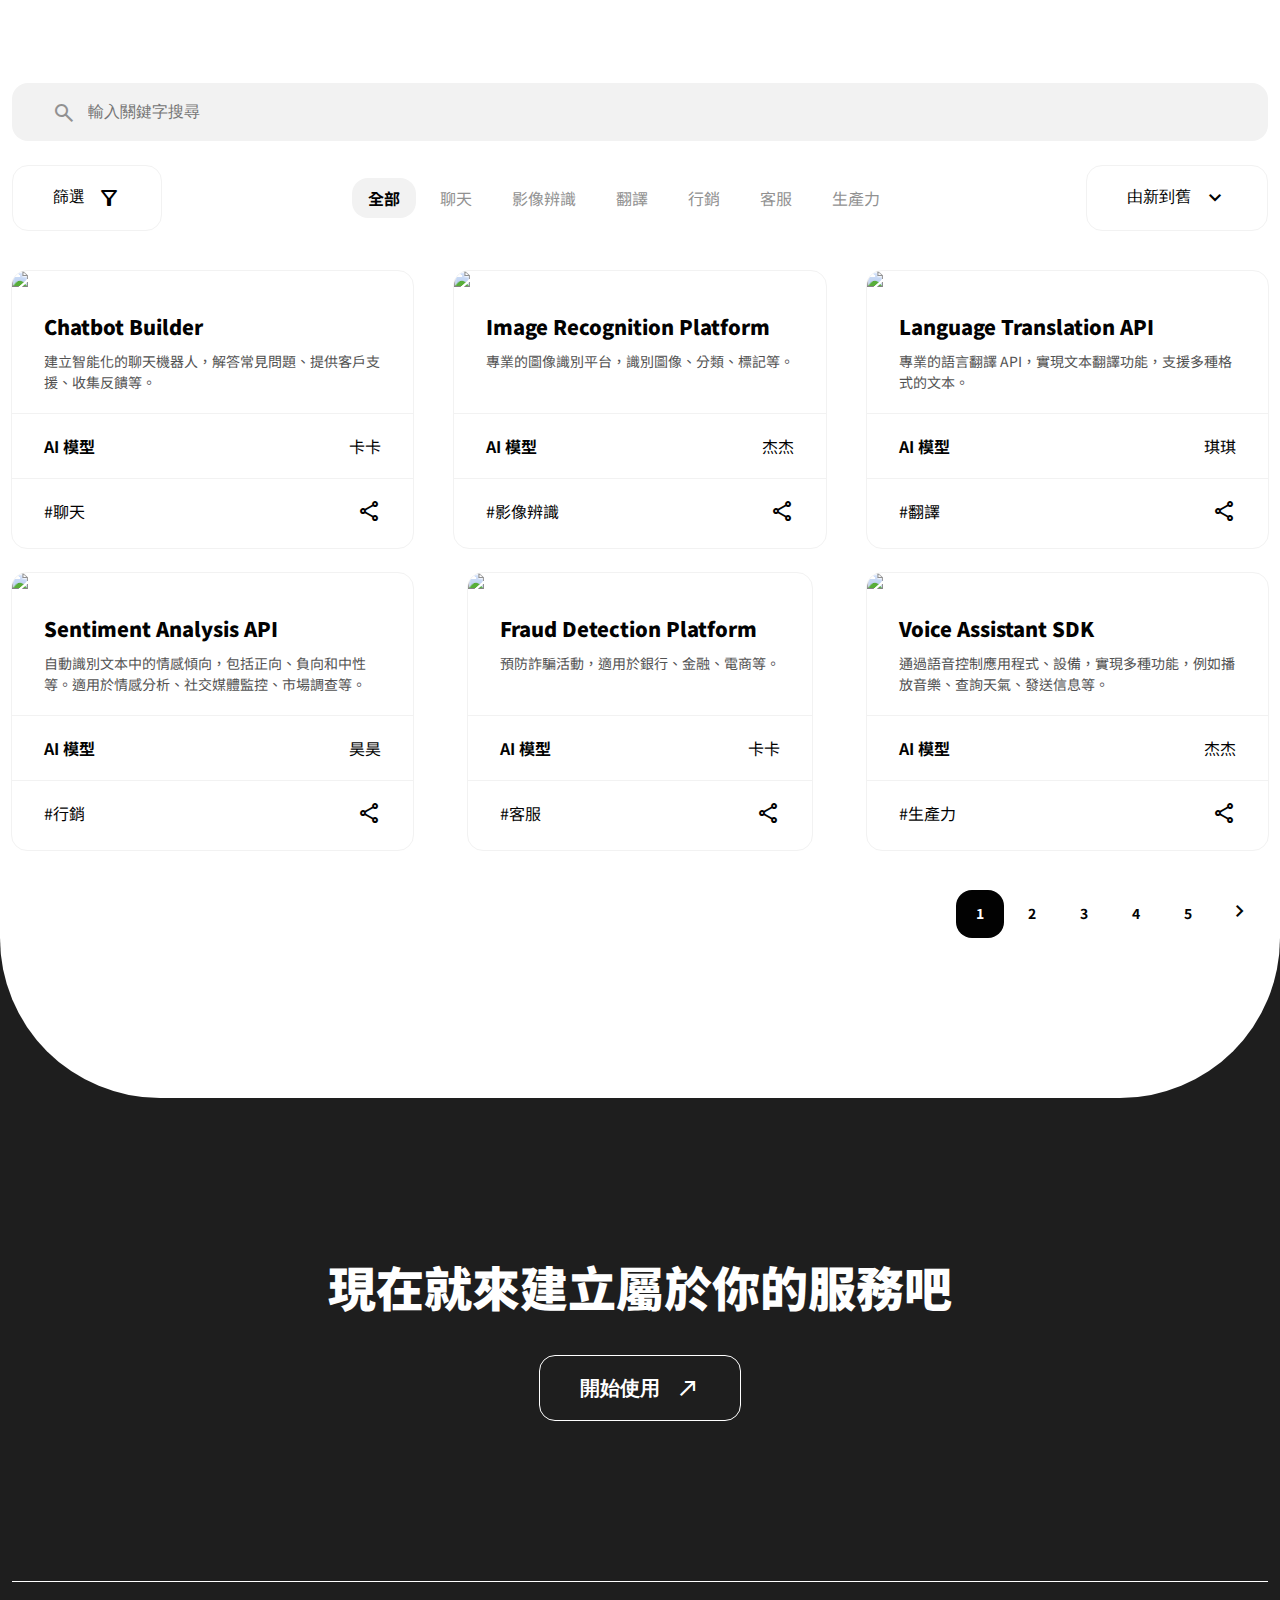
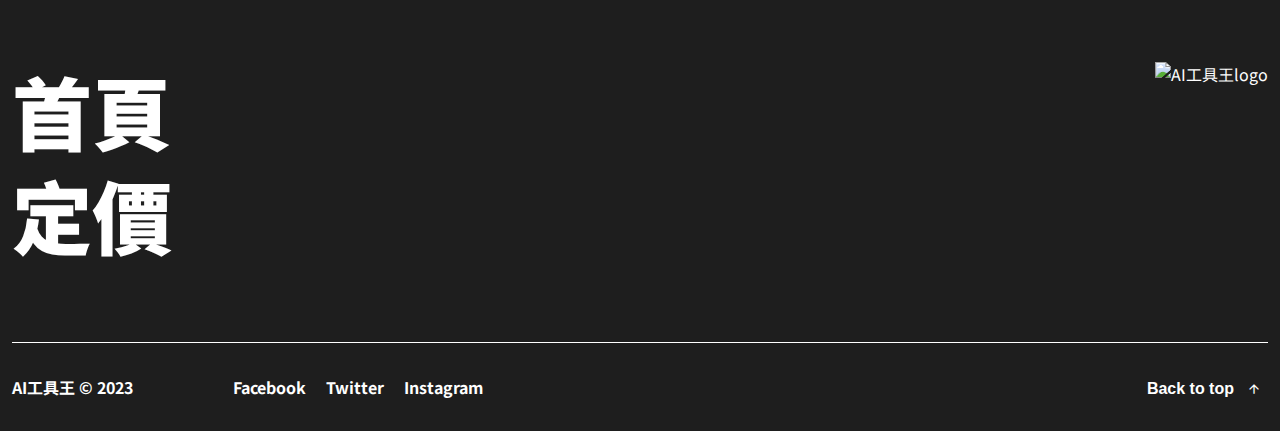
==== commit ac32470e: "依助教建議修改" ====
--- a/index.html
+++ b/index.html
@@ -15,6 +15,8 @@
         href="https://fonts.googleapis.com/css2?family=Material+Symbols+Outlined:opsz,wght,FILL,GRAD@48,400,1,0" />
     <!-- Link Swiper's CSS -->
     <link rel="stylesheet" href="https://cdn.jsdelivr.net/npm/swiper@9/swiper-bundle.min.css" />
+    <!-- animate -->
+    <link rel="stylesheet" href="https://cdnjs.cloudflare.com/ajax/libs/animate.css/4.1.1/animate.min.css" />
     <link rel="stylesheet" href="css/all.css">
 </head>
 
@@ -22,67 +24,83 @@
 
     <div class="container">
         <header class="d-flex justify-between align-center ptb-20 border-b-white ptb-28-mb">
-            <h1><a href="#"><img
-                        src="https://raw.githubusercontent.com/hexschool/2022-web-layout-training/main/2023web-camp/logo.png"
-                        alt="AI工具王logo"></a></h1>
+            <h1>
+                <a href="./index.html">AI工具王</a>
+            </h1>
             <ul class="header-menu d-flex d-none-mb">
                 <li class="mr-20 fw-700"><a href="./index.html">首頁</a></li>
-                <li class="fw-700"><a href="#">定價</a></li>
+                <li class="fw-700"><a href="./pricing.html">定價</a></li>
             </ul>
             <button type="button" class="navbar-btn">
-                <span class="material-symbols-outlined">
+                <span class="material-symbols-outlined navbar-btn-menu">
                     menu
+                </span>
+                <span class="material-symbols-outlined navbar-btn-close d-none">
+                    close
                 </span>
             </button>
             <div class="navbar-btn-collapse">
                 <ul>
                     <li class="fw-700"><a href="./index.html">首頁</a></li>
-                    <li class="fw-700"><a href="#">定價</a></li>
+                    <li class="fw-700"><a href="./pricing.html">定價</a></li>
                 </ul>
             </div>
         </header>
         <main>
             <section class="headerTitle mt-40 mb-160 mb-120-mb">
                 <h2 class="fz-120 fw-900 lh-12 mb-40 fz-48-mb">
-                    <span>透過</span><br>
-                    <span>AI 工具王的</span><br>
-                    <span>強大模型</span><br>
-                    <span>讓您的業務更聰明</span>
+                    透過<br>
+                    AI 工具王的<br>
+                    強大模型<br>
+                    讓您的業務更聰明
                 </h2>
                 <button type="button"
                     class="fz-20 fw-900 lh-12 border border-ra-16 ptb-20 prl-40 mb-100 mb-180-mb">開始使用</button>
-                <div class="headerTitle-img text-a-r">
+                <div class="headerTitle-img d-flex justify-end">
+                    <!-- 法1 -->
                     <img src="https://raw.githubusercontent.com/hexschool/2022-web-layout-training/main/2023web-camp/deco.png"
-                        alt="">
+                        alt="動畫草的圖案" class="animate__animated animate__fadeInUp">
                     <img src="https://raw.githubusercontent.com/hexschool/2022-web-layout-training/main/2023web-camp/deco.png"
-                        alt="">
+                        alt="動畫草的圖案" class="animate__animated animate__fadeInUp">
                     <img src="https://raw.githubusercontent.com/hexschool/2022-web-layout-training/main/2023web-camp/deco.png"
-                        alt="">
+                        alt="動畫草的圖案" class="animate__animated animate__fadeInUp">
+                    <!-- 法2：利用keyframes微調動畫 -->
+                    <!-- <img src="https://raw.githubusercontent.com/hexschool/2022-web-layout-training/main/2023web-camp/deco.png"
+                        alt="動畫草的圖案" class="animate__fadeInUp">
+                    <img src="https://raw.githubusercontent.com/hexschool/2022-web-layout-training/main/2023web-camp/deco.png"
+                        alt="動畫草的圖案" class="animate__fadeInUp-1">
+                    <img src="https://raw.githubusercontent.com/hexschool/2022-web-layout-training/main/2023web-camp/deco.png"
+                        alt="動畫草的圖案" class="animate__fadeInUp-2"> -->
                 </div>
             </section>
             <!-- 我們的服務 -->
             <section class="mb-160 mb-120-mb">
-                <div class="server d-flex justify-between mb-80 d-block-mb mb-48-mb">
+                <div class="service d-flex justify-between mb-80 d-block-mb mb-48-mb">
                     <h3 class="fz-32 fw-900 lh-12 fz-20-mb mb-24-mb">我們的服務</h3>
                     <p class="serve-title fz-48 fw-900 lh-12 d-none-mb">我們相信透過 AI 技術，<br>
                         包括圖像識別、自然語言處理和機器翻<br>譯等，讓您更快、更準確地做出決策。</p>
-                    <p class="server-title-mb fw-900 lh-12 fz-32-mb">我們相信透過 AI 技術，<br>
+                    <p class="service-title-mb fw-900 lh-12 fz-32-mb">我們相信透過 AI 技術，<br>
                         包括圖像識別、自然語<br>言處理和機器翻譯等，<br>讓您更快、更準確地做<br>出決策。</p>
                 </div>
-                <ul class="server-card d-flex justify-between d-block-mb">
+                <ul class="service-card d-flex justify-between d-block-mb">
                     <li class="border-line-52 border-ra-16 ptb-80 prl-40 mr-24 mb-12-mb">
-                        <img src="./images/Vector.png" alt="快速icon" class="mb-20">
+                        <span class="material-symbols-outlined flash_on mb-20">
+                            flash_on
+                        </span>
                         <h4 class="fz-32 fw-900 lh-12 mb-20">快速</h4>
                         <p class="color-f2">我們先進的推理基礎設施提供了極短的響應時間，讓你的產品服務不間斷。</p>
                     </li>
                     <li class="border-line-52 border-ra-16 ptb-80 prl-40 mr-24 mb-12-mb">
-                        <img src="./images/Vector (2).png" alt="靈活icon" class="mb-20">
+                        <span class="material-symbols-outlined auto_awesome mb-20">
+                            auto_awesome
+                        </span>
                         <h4 class="fz-32 fw-900 lh-12 mb-20">靈活</h4>
                         <p class="color-f2">我們的服務可以根據您的需求進行靈活調整，同時還可以滿足不同項目和預算的需求。</p>
                     </li>
                     <li class="border-line-52 border-ra-16 ptb-80 prl-40 mr-24 mb-12-mb">
-                        <img src="./images/Vector (3).png" alt="擴充icon" class="mb-20">
-                        <img src="" alt="">
+                        <span class="material-symbols-outlined library_add mb-20">
+                            library_add
+                        </span>
                         <h4 class="fz-32 fw-900 lh-12 mb-20">擴充</h4>
                         <p class="color-f2">我們的服務支持多種擴充選項，可以滿足您的不斷增長的 AI 需求。</p>
                     </li>
@@ -91,7 +109,8 @@
             <!-- 合作夥伴 -->
             <section class="partner mb-160 mb-48-mb">
                 <h3 class="fz-32 fw-900 lh-12 mb-80 fz-20-mb mb-24-mb">來自合作夥伴</h3>
-                <ul class="partner-logo d-flex justify-center align-center mb-20">
+                <!-- mb-20 -->
+                <ul class="partner-logo d-flex justify-center align-center pb-20">
                     <li>
                         <img src="https://github.com/hexschool/2022-web-layout-training/blob/main/2023web-camp/enterprise.png?raw=true"
                             alt="log0">
@@ -157,10 +176,10 @@
                 </ul>
             </section>
             <!-- 顧客反饋 -->
-            <section class="feeback mb-160 mb-120-mb swiper mySwiper">
+            <section class="feedback mb-160 mb-120-mb swiper mySwiper">
                 <ul class="swiper-wrapper">
                     <li class="ptb-40 prl-40 border-ra-16 swiper-slide">
-                        <div class="feeback-title mb-20">
+                        <div class="feedback-title mb-20">
                             <span class="material-symbols-outlined star mr-4">
                                 star
                             </span>
@@ -180,17 +199,17 @@
                         <p class="mb-20 color-f2">非常喜歡 AI工具王 提供的 AI
                             模型租賃服務，使用起來非常方便，而且效果非常好。對於我們公司的業務來說，這個服務非常重要，因為我們需要大量的數據進行分析和預測，AI工具王 提供的
                             AI 模型能夠幫助我們節省大量時間和成本，實在是太棒了！</p>
-                        <div class="feeback-content d-flex align-center">
+                        <div class="feedback-content d-flex align-center">
                             <img src="https://github.com/hexschool/2022-web-layout-training/blob/main/2023web-camp/avatar3.png?raw=true"
                                 alt="陳小姐photo" class="mr-16">
-                            <div class="feeback-name d-flex flex-d-column">
+                            <div class="feedback-name d-flex flex-d-column">
                                 <p class="fw-700 mb-4">陳小姐</p>
                                 <p class="fz-14">ABC科技有限公司</p>
                             </div>
                         </div>
                     </li>
                     <li class="ptb-40 prl-40 border-ra-16 swiper-slide">
-                        <div class="feeback-title mb-20">
+                        <div class="feedback-title mb-20">
                             <span class="material-symbols-outlined star mr-4">
                                 star
                             </span>
@@ -209,17 +228,17 @@
                         </div>
                         <p class="mb-20 color-f2">作為一家醫療器材公司，我們非常關注人工智能技術的應用，而 AI工具王 提供的 AI 模型租賃服務為我們帶來了很大的幫助。我們使用 AI工具王
                             的模型進行醫學影像分析和預測，這些模型非常精確，能夠幫助我們更好地診斷病情，提高治療效果。感謝 AI工具王 團隊的辛勤工作！</p>
-                        <div class="feeback-content d-flex align-center">
+                        <div class="feedback-content d-flex align-center">
                             <img src="https://github.com/hexschool/2022-web-layout-training/blob/main/2023web-camp/avatar1.png?raw=true"
                                 alt="劉小姐photo" class="mr-16">
-                            <div class="feeback-name d-flex flex-d-column">
+                            <div class="feedback-name d-flex flex-d-column">
                                 <p class="fw-700 mb-4">劉小姐</p>
                                 <p class="fz-14">XYZ 醫療器材有限公司</p>
                             </div>
                         </div>
                     </li>
                     <li class="ptb-40 prl-40 border-ra-16 swiper-slide">
-                        <div class="feeback-title mb-20">
+                        <div class="feedback-title mb-20">
                             <span class="material-symbols-outlined star mr-4">
                                 star
                             </span>
@@ -239,10 +258,10 @@
                         <p class="mb-20 color-f2">我們銀行一直在尋找能夠幫助我們提高風險控制和客戶服務的解決方案，而 AI工具王 提供的 AI 模型租賃服務正好滿足了我們的需求。我們使用
                             AI工具王
                             的模型進行客戶信用評估和詐騙檢測等任務，這些模型非常準確，能夠幫助我們更好地控制風險，提高客戶滿意度。非常感謝 AI工具王 團隊的支持！</p>
-                        <div class="feeback-content d-flex align-center">
+                        <div class="feedback-content d-flex align-center">
                             <img src="https://github.com/hexschool/2022-web-layout-training/blob/main/2023web-camp/avatar2.png?raw=true"
                                 alt="黃先生photo" class="mr-16">
-                            <div class="feeback-name d-flex flex-d-column">
+                            <div class="feedback-name d-flex flex-d-column">
                                 <p class="fw-700 mb-4">黃先生</p>
                                 <p class="fz-14">EFG 銀行</p>
                             </div>
@@ -266,12 +285,71 @@
                 </div>
                 <ul class="aiTool-filter d-flex justify-between align-center mb-40 mb-48-mb">
                     <li class="color-02 mb-16-mb">
-                        <button type="button" class="aiTool-filter-btn ptb-20 prl-40 border-line-f2 border-ra-16 d-flex align-center">
+                        <button type="button"
+                            class="aiTool-filter-btn ptb-20 prl-40 border-line-f2 border-ra-16 d-flex align-center">
                             <span class="fz-16 mr-12">篩選</span>
                             <span class="material-symbols-outlined">
                                 filter_alt
                             </span>
                         </button>
+                        <ul class="dropdown-btn-filter border-line-f2 border-ra-16 ptb-20 color-02 d-none">
+                            <li class="mb-20">
+                                <ul>
+                                    <li><a href="#" class="filter-title fz-14 ptb-8 prl-40">AI模型</a></li>
+                                    <li><a href="#" class="filter-content">所有模型<span class="material-symbols-outlined">
+                                                check
+                                            </span></a></li>
+                                    <li><a href="#" class="filter-content">卡卡<span
+                                                class="material-symbols-outlined d-none">
+                                                check
+                                            </span></a></li>
+                                    <li><a href="#" class="filter-content">杰杰<span
+                                                class="material-symbols-outlined d-none">
+                                                check
+                                            </span></a></li>
+                                    <li><a href="#" class="filter-content">琪琪<span
+                                                class="material-symbols-outlined d-none">
+                                                check
+                                            </span></a></li>
+                                    <li><a href="#" class="filter-content">昊昊<span
+                                                class="material-symbols-outlined d-none">
+                                                check
+                                            </span></a></li>
+                                </ul>
+                            </li>
+                            <li>
+                                <ul>
+                                    <li><a href="#" class="filter-title fz-14 ptb-8 prl-40">類型</a></li>
+                                    <li><a href="#" class="filter-content">所有類型<span class="material-symbols-outlined">
+                                                check
+                                            </span></a></li>
+                                    <li><a href="#" class="filter-content">聊天<span
+                                                class="material-symbols-outlined d-none">
+                                                check
+                                            </span></a></li>
+                                    <li><a href="#" class="filter-content">影像辨識<span
+                                                class="material-symbols-outlined d-none">
+                                                check
+                                            </span></a></li>
+                                    <li><a href="#" class="filter-content">翻譯<span
+                                                class="material-symbols-outlined d-none">
+                                                check
+                                            </span></a></li>
+                                    <li><a href="#" class="filter-content">行銷<span
+                                                class="material-symbols-outlined d-none">
+                                                check
+                                            </span></a></li>
+                                    <li><a href="#" class="filter-content">克服<span
+                                                class="material-symbols-outlined d-none">
+                                                check
+                                            </span></a></li>
+                                    <li><a href="#" class="filter-content">生產力<span
+                                                class="material-symbols-outlined d-none">
+                                                check
+                                            </span></a></li>
+                                </ul>
+                            </li>
+                        </ul>
                     </li>
                     <li class="aiTool-type">
                         <ul class="d-flex">
@@ -285,18 +363,22 @@
                         </ul>
                     </li>
                     <li class="color-02 mb-16-mb">
-                        <button type="button" class="dropdown-btn ptb-20 prl-40 border-line-f2 border-ra-16 d-flex align-center">
+                        <button type="button"
+                            class="dropdown-btn ptb-20 prl-40 border-line-f2 border-ra-16 d-flex align-center">
                             <span class="fz-16 mr-12 dropdown-btn-text">由新到舊</span>
-                            <span class="material-symbols-outlined">
+                            <span class="material-symbols-outlined dropdown-btn-expandMore">
                                 expand_more
                             </span>
+                            <span class="material-symbols-outlined dropdown-btn-expandLess d-none">
+                                expand_less
+                            </span>
                         </button>
-                        <ul class="dropdown-btn-menu border-line-f2 border-ra-16 text-a-c">
+                        <ul class="dropdown-btn-menu border-line-f2 border-ra-16 text-a-c ptb-20">
                             <li>
-                                <a href="#" class="new-to-old color-02 ptb-8">由新到舊</a>
+                                <a href="#" class="new-to-old color-02 ptb-8 prl-40">由新到舊</a>
                             </li>
                             <li>
-                                <a href="#" class="old-to-new color-02 ptb-8">由舊到新</a>
+                                <a href="#" class="old-to-new color-02 ptb-8 prl-40">由舊到新</a>
                             </li>
                         </ul>
                     </li>
@@ -304,7 +386,8 @@
                 <!-- 卡片 -->
                 <ul class="aiTool-card d-flex justify-between flex-w-wrap mb-40 d-block-mb mb-32-mb">
                     <li class="card-body color-02 border-ra-16 d-flex flex-d-column">
-                        <a href="#" class="d-block"><img
+                        <!-- 建立容器(<a>轉為區塊元素)讓卡片Zoom-in效果時圖片不會向下蔓延 -->
+                        <a href="#" class="card-img-top d-block"><img
                                 src="https://raw.githubusercontent.com/hexschool/2022-web-layout-training/main/2023web-camp/tool1.png"
                                 alt="Chatbot Builder logo"></a>
                         <div class="card-title p-20-32">
@@ -319,7 +402,7 @@
                                 </span></a></div>
                     </li>
                     <li class="card-body color-02 border-ra-16 d-flex flex-d-column">
-                        <a href="#" class="d-block"><img
+                        <a href="#" class="card-img-top d-block"><img
                                 src="https://raw.githubusercontent.com/hexschool/2022-web-layout-training/main/2023web-camp/tool2.png"
                                 alt="Image Recognition Platform logo"></a>
                         <div class="card-title p-20-32">
@@ -334,7 +417,7 @@
                                 </span></a></div>
                     </li>
                     <li class="card-body color-02 border-ra-16 d-flex flex-d-column">
-                        <a href="#" class="d-block"><img
+                        <a href="#" class="card-img-top d-block"><img
                                 src="https://raw.githubusercontent.com/hexschool/2022-web-layout-training/main/2023web-camp/tool3.png"
                                 alt="Language Translation API logo"></a>
                         <div class="card-title p-20-32">
@@ -349,7 +432,7 @@
                                 </span></a></div>
                     </li>
                     <li class="card-body color-02 border-ra-16 d-flex flex-d-column">
-                        <a href="#" class="d-block"><img
+                        <a href="#" class="card-img-top d-block"><img
                                 src="https://raw.githubusercontent.com/hexschool/2022-web-layout-training/main/2023web-camp/tool4.png"
                                 alt="Sentiment Analysis API logo"></a>
                         <div class="card-title p-20-32">
@@ -364,7 +447,7 @@
                                 </span></a></div>
                     </li>
                     <li class="card-body color-02 border-ra-16 d-flex flex-d-column">
-                        <a href="#" class="d-block"><img
+                        <a href="#" class="card-img-top d-block"><img
                                 src="https://raw.githubusercontent.com/hexschool/2022-web-layout-training/main/2023web-camp/tool5.png"
                                 alt="Fraud Detection Platform logo"></a>
                         <div class="card-title p-20-32">
@@ -379,7 +462,7 @@
                                 </span></a></div>
                     </li>
                     <li class="card-body color-02 border-ra-16 d-flex flex-d-column">
-                        <a href="#" class="d-block"><img
+                        <a href="#" class="card-img-top d-block"><img
                                 src="https://raw.githubusercontent.com/hexschool/2022-web-layout-training/main/2023web-camp/tool6.png"
                                 alt="Voice Assistant SDK logo"></a>
                         <div class="card-title p-20-32">
@@ -427,11 +510,11 @@
             <ul class="footer-title ptb-80 d-flex justify-between">
                 <li>
                     <ul class="footer-title-menu fz-80 fw-900 lh-12 fz-48-mb">
-                        <li class="mb-8"><a href="#">首頁</a></li>
-                        <li><a href="#">定價</a></li>
+                        <li class="mb-8"><a href="./index.html">首頁</a></li>
+                        <li><a href="./pricing.html">定價</a></li>
                     </ul>
                 </li>
-                <li class="mb-40-mb"><a href="#">
+                <li class="mb-40-mb"><a href="./index.html">
                         <img src="https://raw.githubusercontent.com/hexschool/2022-web-layout-training/main/2023web-camp/logo.png"
                             alt="AI工具王logo"></a>
                 </li>
@@ -449,7 +532,7 @@
                     <button type="button">
                         <a href="#" class="d-flex align-center">
                             <span class="fz-16 fw-700 mr-12">Back to top</span>
-                            <span class="material-symbols-outlined">
+                            <span class="material-symbols-outlined arrow_upward">
                                 arrow_upward
                             </span>
                         </a>
--- a/css/all.css
+++ b/css/all.css
@@ -189,6 +189,11 @@
   }
 }
 @media (max-width: 767px) {
+  .fz-28-mb {
+    font-size: 28px;
+  }
+}
+@media (max-width: 767px) {
   .fz-32-mb {
     font-size: 32px;
   }
@@ -270,6 +275,9 @@
 .mb-12 {
   margin-bottom: 12px;
 }
+.mb-16 {
+  margin-bottom: 16px;
+}
 .mb-20 {
   margin-bottom: 20px;
 }
@@ -291,6 +299,9 @@
 .mb-160 {
   margin-bottom: 160px;
 }
+.mb-238 {
+  margin-bottom: 238px;
+}
 @media (max-width: 767px) {
   .mb-12-mb {
     margin-bottom: 12px;
@@ -327,6 +338,11 @@
   }
 }
 @media (max-width: 767px) {
+  .mb-64-mb {
+    margin-bottom: 64px;
+  }
+}
+@media (max-width: 767px) {
   .mb-120-mb {
     margin-bottom: 120px;
   }
@@ -334,6 +350,11 @@
 @media (max-width: 767px) {
   .mb-180-mb {
     margin-bottom: 180px;
+  }
+}
+@media (max-width: 767px) {
+  .mb-258-mb {
+    margin-bottom: 258px;
   }
 }
 
@@ -400,9 +421,23 @@
   padding-left: 20px;
   padding-right: 20px;
 }
+.prl-32 {
+  padding-left: 32px;
+  padding-right: 32px;
+}
 .prl-40 {
   padding-left: 40px;
   padding-right: 40px;
+}
+@media (max-width: 767px) {
+  .prl-20-mb {
+    padding-left: 20px;
+    padding-right: 20px;
+  }
+}
+
+.pb-20 {
+  padding-bottom: 20px;
 }
 
 .p-20-32 {
@@ -475,6 +510,12 @@
   background: none;
   border: 0;
 }
+.navbar-btn-menu.hide {
+  display: none;
+}
+.navbar-btn-close.show {
+  display: block;
+}
 .navbar-btn-collapse {
   display: none;
   width: 100%;
@@ -503,6 +544,16 @@
   position: relative;
   height: 80px;
 }
+header h1 a {
+  width: 244.99px;
+  height: 40px;
+  display: block;
+  background-size: contain;
+  background-image: url(https://raw.githubusercontent.com/hexschool/2022-web-layout-training/main/2023web-camp/logo.png);
+  text-indent: 101%;
+  overflow: hidden;
+  white-space: nowrap;
+}
 header img {
   width: 244.99px;
   height: 40px;
@@ -523,82 +574,26 @@
 .headerTitle button:hover {
   background: #525252;
 }
+.headerTitle-img {
+  overflow: hidden;
+  max-width: 100%;
+}
 .headerTitle-img img {
   width: 180px;
   height: 180px;
-}
-
-.server-title-mb {
-  display: none;
-}
-.server-card li {
-  width: 33%;
-}
-
-.partner-logo {
-  overflow-x: auto;
-  position: relative;
-  /* 隱藏 x 軸 1 */
-  /* Hide scrollbar for Chrome, Safari and Opera */
-  /* 隱藏 x 軸 2 */
-  /* Hide scrollbar for IE, Edge and Firefox */
-  -ms-overflow-style: none;
-  /* IE and Edge */
-  scrollbar-width: none;
-  /* Firefox */
-}
-.partner-logo::-webkit-scrollbar {
-  display: none;
-}
-.partner-logo::after, .partner-logo::before {
-  content: "";
-  position: absolute;
-  width: 196px;
-  height: 40px;
-  top: 0;
-}
-.partner-logo::before {
-  left: 0;
-  padding-right: 196px;
-  background: linear-gradient(90deg, #1E1E1E 0%, rgba(0, 0, 0, 0.991615) 11.79%, rgba(0, 0, 0, 0.967585) 21.38%, rgba(0, 0, 0, 0.9296) 29.12%, rgba(0, 0, 0, 0.879348) 35.34%, rgba(0, 0, 0, 0.818519) 40.37%, rgba(0, 0, 0, 0.7488) 44.56%, rgba(0, 0, 0, 0.671881) 48.24%, rgba(0, 0, 0, 0.589452) 51.76%, rgba(0, 0, 0, 0.5032) 55.44%, rgba(0, 0, 0, 0.414815) 59.63%, rgba(0, 0, 0, 0.325985) 64.66%, rgba(0, 0, 0, 0.2384) 70.88%, rgba(0, 0, 0, 0.153748) 78.62%, rgba(0, 0, 0, 0.0737185) 88.21%, rgba(0, 0, 0, 0) 100%);
-}
-.partner-logo::after {
-  right: 0;
-  padding-left: 196px;
-  background: linear-gradient(90deg, #1E1E1E 0%, rgba(0, 0, 0, 0.991615) 11.79%, rgba(0, 0, 0, 0.967585) 21.38%, rgba(0, 0, 0, 0.9296) 29.12%, rgba(0, 0, 0, 0.879348) 35.34%, rgba(0, 0, 0, 0.818519) 40.37%, rgba(0, 0, 0, 0.7488) 44.56%, rgba(0, 0, 0, 0.671881) 48.24%, rgba(0, 0, 0, 0.589452) 51.76%, rgba(0, 0, 0, 0.5032) 55.44%, rgba(0, 0, 0, 0.414815) 59.63%, rgba(0, 0, 0, 0.325985) 64.66%, rgba(0, 0, 0, 0.2384) 70.88%, rgba(0, 0, 0, 0.153748) 78.62%, rgba(0, 0, 0, 0.0737185) 88.21%, rgba(0, 0, 0, 0) 100%);
-  transform: rotate(-180deg);
-}
-.partner-logo li:not(:last-child) {
-  margin-right: 20px;
-}
-.partner-logo img {
-  display: inline-block;
-  width: 160px;
-  height: 40px;
-}
-
-.feeback .swiper-slide {
-  background: rgba(255, 255, 255, 0.08);
-  box-shadow: 0px 100px 80px rgba(18, 18, 18, 0.07), 0px 41.7776px 33.4221px rgba(18, 18, 18, 0.0503198), 0px 22.3363px 17.869px rgba(18, 18, 18, 0.0417275), 0px 12.5216px 10.0172px rgba(18, 18, 18, 0.035), 0px 6.6501px 5.32008px rgba(18, 18, 18, 0.0282725), 0px 2.76726px 2.21381px rgba(18, 18, 18, 0.0196802);
-  display: flex;
-  flex-direction: column;
-  height: auto;
-}
-.feeback .swiper-slide > p {
-  flex-grow: 1;
-}
-.feeback .swiper-pagination {
-  position: relative;
-  margin-top: 24px;
-}
-.feeback .swiper-pagination-bullet {
-  background-color: #525252;
-  opacity: 1;
-}
-.feeback .swiper-pagination-bullet-active {
-  width: 12px;
-  height: 12px;
-  background-color: #FFFFFF;
+  object-fit: contain;
+  animation-iteration-count: infinite;
+}
+.headerTitle-img img:nth-child(1) {
+  animation-delay: 0.88s;
+  animation-duration: 4s;
+}
+.headerTitle-img img:nth-child(2) {
+  animation-delay: 0.76s;
+  animation-duration: 4s;
+}
+.headerTitle-img img:nth-child(3) {
+  animation-duration: 4s;
 }
 
 .aiTool {
@@ -625,6 +620,7 @@
 }
 .aiTool-filter-btn {
   cursor: pointer;
+  position: relative;
 }
 .aiTool-filter-btn:active {
   border: 1px solid #000;
@@ -635,14 +631,58 @@
 .aiTool-filter .dropdown-btn {
   cursor: pointer;
 }
+.aiTool-filter .dropdown-btn-filter {
+  width: 240px;
+  background: #FFFFFF;
+  position: absolute;
+  left: 10;
+  margin-top: 20px;
+  box-shadow: 0px 4px 20px rgba(0, 0, 0, 0.15);
+}
+.aiTool-filter .dropdown-btn-filter a {
+  color: #020202;
+}
+.aiTool-filter .dropdown-btn-filter .filter-title {
+  color: #919191;
+  cursor: auto;
+}
+.aiTool-filter .dropdown-btn-filter > li:nth-child(1)::after {
+  content: "";
+  display: block;
+  height: 1px;
+  margin: 16px 40px 24px 40px;
+  background-color: #919191;
+}
+.aiTool-filter .dropdown-btn-filter .filter-content {
+  padding: 8px 40px;
+  display: flex;
+  justify-content: space-between;
+}
+.aiTool-filter .dropdown-btn-filter .filter-content:hover {
+  color: #FFFFFF;
+  background: #525252;
+}
+.aiTool-filter .dropdown-btn-filter .filter-content span.show {
+  display: inline-block;
+}
+.aiTool-filter .dropdown-btn-filter.show {
+  display: block;
+}
+.aiTool-filter .dropdown-btn-expandLess.show {
+  display: block;
+}
+.aiTool-filter .dropdown-btn-expandMore.hide {
+  display: none;
+}
 .aiTool-filter .dropdown-btn:active {
   border: 1px solid #000;
 }
 .aiTool-filter .dropdown-btn-menu {
   display: none;
-  position: relative;
+  background: #FFFFFF;
+  position: absolute;
+  right: 0;
   margin-top: 20px;
-  overflow: hidden;
   box-shadow: 0px 4px 20px rgba(0, 0, 0, 0.15);
 }
 .aiTool-filter .dropdown-btn-menu.show {
@@ -665,6 +705,13 @@
 }
 .aiTool-type li a:hover {
   color: #020202;
+}
+.aiTool-card .card-img-top {
+  overflow: hidden;
+}
+.aiTool-card .card-img-top img {
+  height: 100%;
+  object-fit: cover;
 }
 .aiTool-card li {
   /* 三欄每卡片寬度416/1296=32.098... */
@@ -743,6 +790,7 @@
   color: #525252;
 }
 .footer-buttom button {
+  min-width: 117px;
   color: #FFFFFF;
   border: none;
   background: #1E1E1E;
@@ -752,13 +800,129 @@
   color: #525252;
 }
 
+.service-title-mb {
+  display: none;
+}
+.service-card li {
+  width: 33%;
+}
+
+.partner-logo {
+  overflow-x: auto;
+  position: relative;
+  overflow: hidden;
+}
+.partner-logo::after, .partner-logo::before {
+  content: "";
+  position: absolute;
+  width: 196px;
+  height: 70px;
+  top: 0;
+}
+.partner-logo::before {
+  left: 0;
+  background: linear-gradient(to left, transparent, #020202 75%);
+}
+.partner-logo::after {
+  right: 0;
+  background: linear-gradient(to right, transparent, #020202 75%);
+}
+.partner-logo img {
+  display: inline-block;
+  width: 160px;
+  height: 40px;
+  object-fit: cover;
+  padding-right: 20px;
+}
+
+.feedback .swiper-slide {
+  background: rgba(255, 255, 255, 0.08);
+  box-shadow: 0px 100px 80px rgba(18, 18, 18, 0.07), 0px 41.7776px 33.4221px rgba(18, 18, 18, 0.0503198), 0px 22.3363px 17.869px rgba(18, 18, 18, 0.0417275), 0px 12.5216px 10.0172px rgba(18, 18, 18, 0.035), 0px 6.6501px 5.32008px rgba(18, 18, 18, 0.0282725), 0px 2.76726px 2.21381px rgba(18, 18, 18, 0.0196802);
+  display: flex;
+  flex-direction: column;
+  height: auto;
+}
+.feedback .swiper-slide > p {
+  flex-grow: 1;
+}
+.feedback .swiper-pagination {
+  position: relative;
+  margin-top: 24px;
+}
+.feedback .swiper-pagination-bullet {
+  background-color: #525252;
+  opacity: 1;
+}
+.feedback .swiper-pagination-bullet-active {
+  width: 12px;
+  height: 12px;
+  background-color: #FFFFFF;
+}
+
 .share:hover {
   color: #525252;
 }
 
+.flash_on,
+.auto_awesome,
+.library_add {
+  font-size: 80px;
+}
+
 .star {
-  width: 16px;
-  height: 16px;
+  font-size: 16px;
+}
+
+.arrow_upward {
+  font-size: 16px;
+}
+
+.headerTitle h3 {
+  width: 636px;
+  margin-left: auto;
+}
+.headerTitle-img-price {
+  justify-content: start;
+  flex-wrap: nowrap;
+}
+
+.price-card > li {
+  width: calc((100% - 32px) / 2);
+}
+.price-card > li:hover {
+  border: 1px solid #FFFFFF;
+}
+.price-card-list {
+  list-style: disc;
+  margin-left: 32px;
+  height: 164px;
+}
+.price-card-footer {
+  border-top: 1px solid #525252;
+}
+.price-card-footer a:hover {
+  color: #525252;
+}
+
+.question-block > ul {
+  width: calc(100% - 312px);
+}
+.question-block-card a:hover {
+  border: 1px solid #FFFFFF;
+}
+.question-block-card a.active {
+  border: 2px solid #FFFFFF;
+}
+.question-block .add-icon.show {
+  display: none;
+}
+.question-block .remove-icon.show {
+  display: block;
+}
+.question-block-collapse.show {
+  display: block;
+  margin-top: 10px;
+  font-weight: 400;
 }
 
 @media (max-width: 767px) {
@@ -768,6 +932,10 @@
 }
 
 @media (max-width: 767px) {
+  header h1 a {
+    width: 147px;
+    height: 24px;
+  }
   header-menu {
     display: none;
   }
@@ -781,24 +949,23 @@
   .headerTitle h2 {
     width: 252px;
   }
-  .headerTitle-img img {
-    width: 117px;
-    height: 117px;
-  }
-}
-
-@media (max-width: 767px) {
-  .server-title-mb {
+  .headerTitle h3 {
+    width: 257px;
+  }
+}
+
+@media (max-width: 767px) {
+  .service-title-mb {
     display: block;
   }
-  .server-card li {
+  .service-card li {
     width: 100%;
     margin-right: 0px;
   }
 }
 
 @media (max-width: 767px) {
-  .feeback li {
+  .feedback li {
     margin-right: 0px;
   }
 }
@@ -852,4 +1019,24 @@
   .footer-buttom li:nth-child(1) p {
     margin-right: 0px;
   }
+}
+
+@media (max-width: 767px) {
+  .price-card > li {
+    width: 100%;
+    margin-right: 0px;
+  }
+}
+
+@media (max-width: 767px) {
+  .use-norm-list {
+    font-size: 16px;
+    line-height: 1.5;
+  }
+}
+
+@media (max-width: 767px) {
+  .question-block > ul {
+    width: 100%;
+  }
 }/*# sourceMappingURL=all.css.map */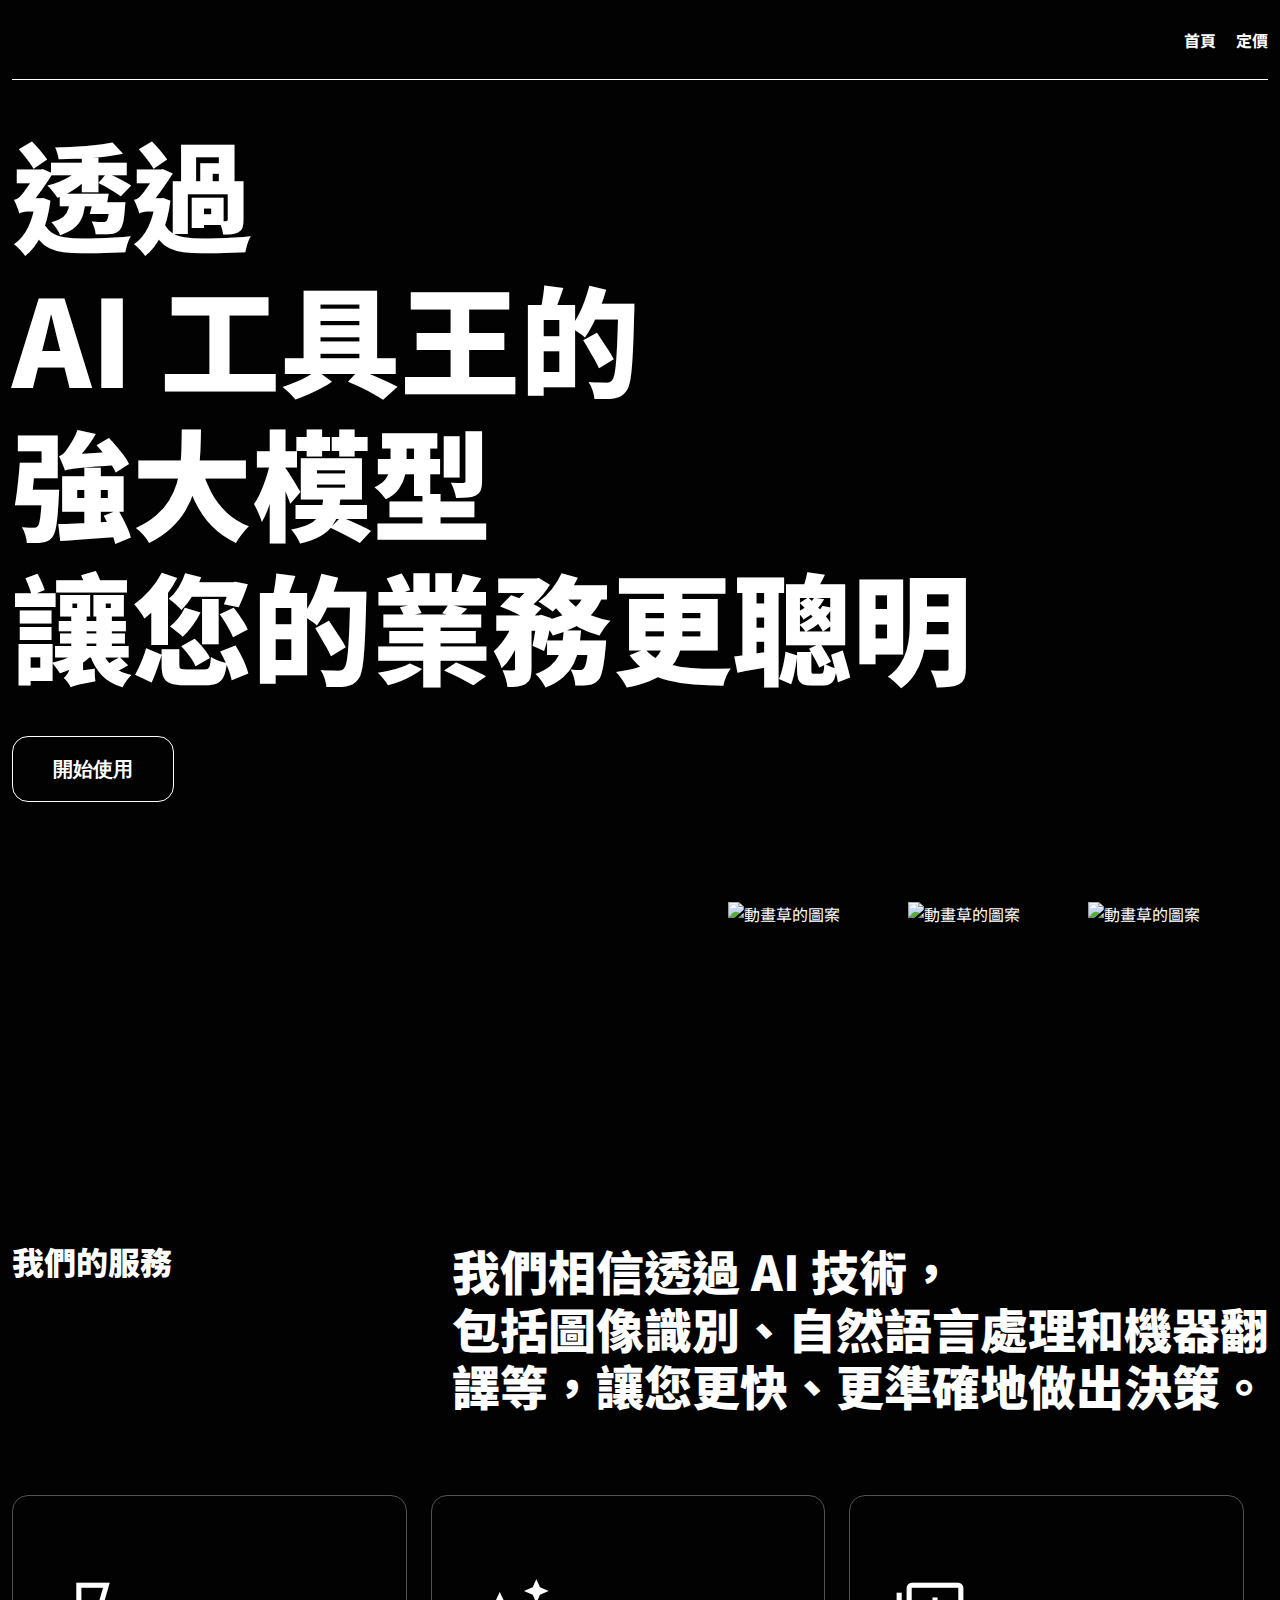
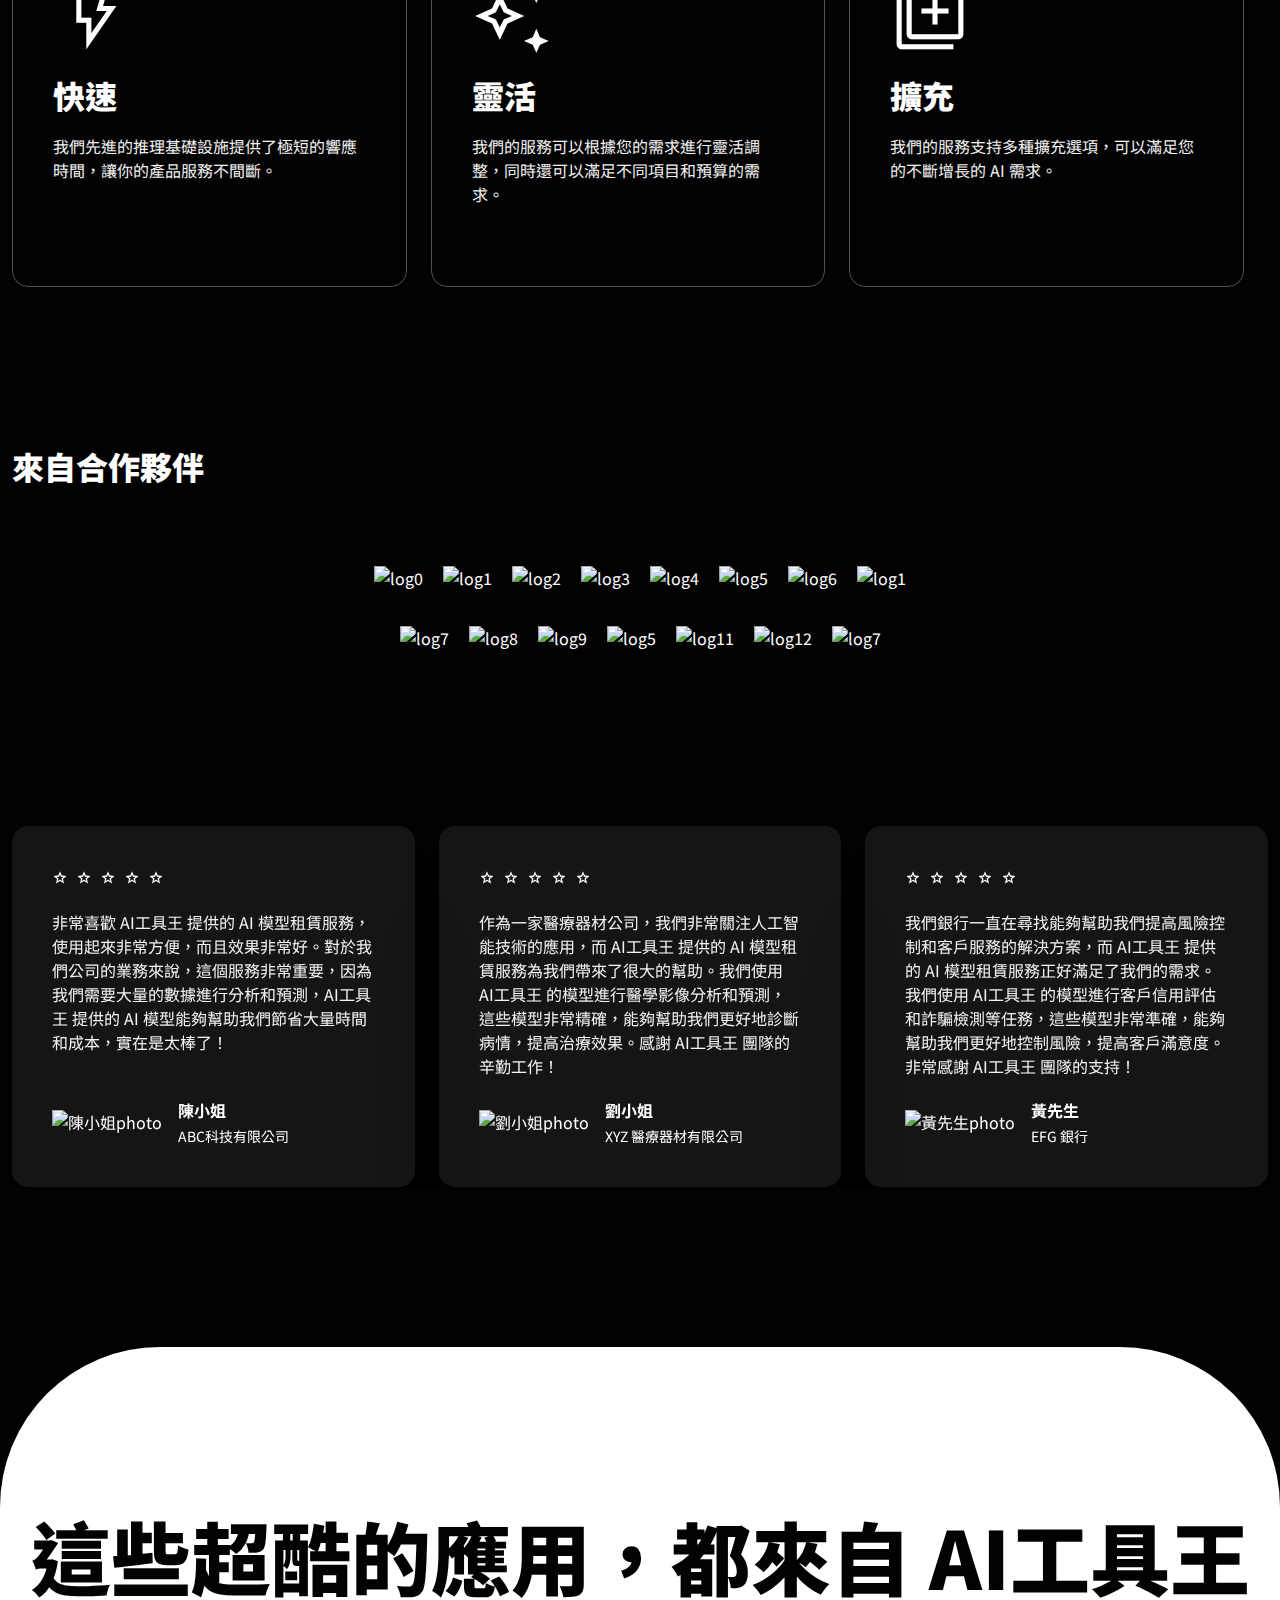
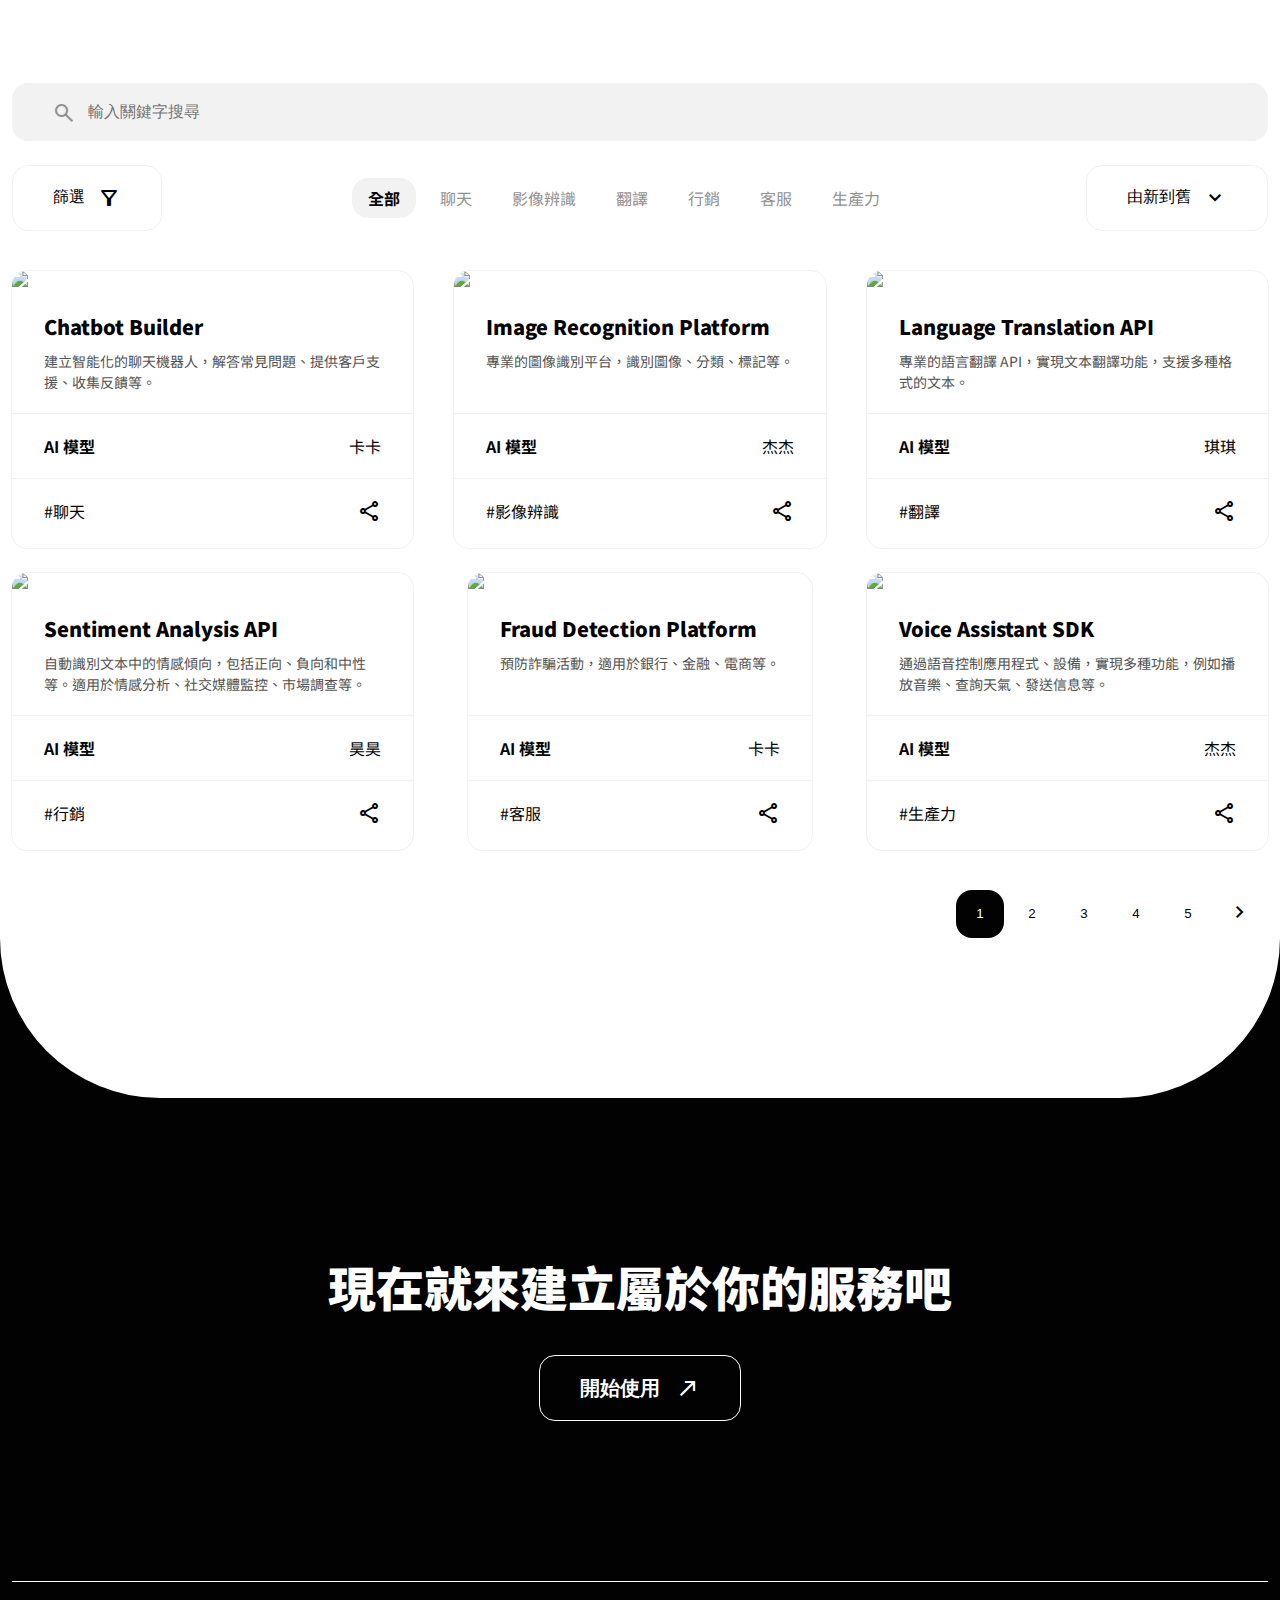
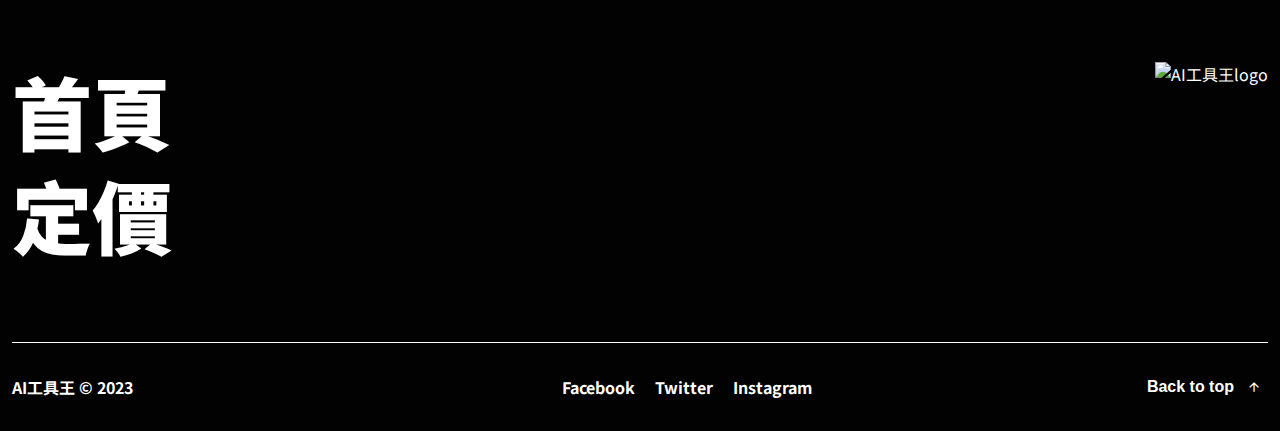
==== commit dcc2f019: "修改" ====
--- a/index.html
+++ b/index.html
@@ -109,7 +109,7 @@
             <!-- 合作夥伴 -->
             <section class="partner mb-160 mb-48-mb">
                 <h3 class="fz-32 fw-900 lh-12 mb-80 fz-20-mb mb-24-mb">來自合作夥伴</h3>
-                <!-- mb-20 -->
+                <!--<ul>若用margin-bottom做間距，畫面兩列中間會有斷裂感，因為漸層被限制在該<ul>範圍內(即偽元素無法覆蓋到橘色的間距區塊 -->
                 <ul class="partner-logo d-flex justify-center align-center pb-20">
                     <li>
                         <img src="https://github.com/hexschool/2022-web-layout-training/blob/main/2023web-camp/enterprise.png?raw=true"
@@ -479,17 +479,17 @@
                 </ul>
                 <!-- 卡片頁碼 -->
                 <ul class="aiTool-pagination fz-14 fw-700 d-flex justify-end">
-                    <li class="mr-4 d-flex justify-center align-center border-ra-16"><a href="#" class="color-ff">1</a>
-                    </li>
-                    <li class="mr-4 d-flex justify-center align-center"><a href="#" class="color-02">2</a></li>
-                    <li class="mr-4 d-flex justify-center align-center"><a href="#" class="color-02">3</a></li>
-                    <li class="mr-4 d-flex justify-center align-center"><a href="#" class="color-02">4</a></li>
-                    <li class="mr-4 d-flex justify-center align-center"><a href="#" class="color-02">5</a></li>
-                    <li class="mr-4 d-flex justify-center align-center"><a href="#" class="color-02">
+                    <li class="mr-4 d-flex justify-center align-center border-ra-16"><button type="button" class="color-ff">1</button>
+                    </li>
+                    <li class="mr-4 d-flex justify-center align-center"><button type="button" class="color-02">2</button></li>
+                    <li class="mr-4 d-flex justify-center align-center"><button type="button" class="color-02">3</button></li>
+                    <li class="mr-4 d-flex justify-center align-center"><button type="button" class="color-02">4</button></li>
+                    <li class="mr-4 d-flex justify-center align-center"><button type="button" class="color-02">5</button></li>
+                    <li class="mr-4 d-flex justify-center align-center"><button type="button" class="color-02">
                             <span class="material-symbols-outlined">
                                 chevron_right
                             </span>
-                        </a></li>
+                        </button></li>
                 </ul>
             </section>
         </div>
@@ -519,16 +519,21 @@
                             alt="AI工具王logo"></a>
                 </li>
             </ul>
-            <ul class="footer-buttom fw-700 d-flex justify-between mt-32 mb-32">
+            <ul class="footer-buttom fw-700 d-flex justify-between flex-w-wrap mt-32 mb-32">
                 <li class="d-flex">
                     <p class="mr-100 mb-36-mb">AI工具王 © 2023</p>
-                    <ul class="d-flex">
+                    <!-- <ul class="d-flex">
                         <li class="mr-20"><a href="#">Facebook</a></li>
                         <li class="mr-20"><a href="#">Twitter</a></li>
                         <li><a href="#">Instagram</a></li>
-                    </ul>
-                <li>
-                <li>
+                    </ul> -->
+                </li>
+                <li class="d-flex">
+                    <a href="#" class="mr-20">Facebook</a>
+                    <a href="#" class="mr-20">Twitter</a>
+                    <a href="#">Instagram</a>
+                </li>
+                <li class="d-flex justify-end">
                     <button type="button">
                         <a href="#" class="d-flex align-center">
                             <span class="fz-16 fw-700 mr-12">Back to top</span>
--- a/css/all.css
+++ b/css/all.css
@@ -153,7 +153,7 @@
   line-height: 1.5;
   /* 設計稿多處字體16px為css預設，故不另設font-size */
   color: #FFFFFF;
-  background-color: #1E1E1E;
+  background-color: #020202;
 }
 
 a {
@@ -568,7 +568,7 @@
 }
 .headerTitle button {
   color: #FFFFFF;
-  background: #1E1E1E;
+  background: #020202;
   cursor: pointer;
 }
 .headerTitle button:hover {
@@ -722,18 +722,25 @@
   width: 48px;
   height: 48px;
 }
+.aiTool-pagination li button {
+  padding: 10px 12px;
+  color: #020202;
+  border: none;
+  background: transparent;
+  cursor: pointer;
+}
+.aiTool-pagination li button:hover {
+  color: #FFFFFF;
+}
 .aiTool-pagination li:nth-child(1) {
   background: #020202;
+}
+.aiTool-pagination li:nth-child(1) button {
+  color: #FFFFFF;
 }
 .aiTool-pagination li:hover {
   background: #525252;
   border-radius: 16px;
-}
-.aiTool-pagination li a {
-  padding: 10px 12px;
-}
-.aiTool-pagination li a:hover {
-  color: #FFFFFF;
 }
 
 .card-title {
@@ -768,7 +775,7 @@
 .begin button {
   margin: 0 auto;
   color: #FFFFFF;
-  background: #1E1E1E;
+  background: #020202;
   cursor: pointer;
 }
 .begin button:hover {
@@ -789,11 +796,14 @@
 .footer-buttom a:hover {
   color: #525252;
 }
+.footer-buttom li:nth-child(2) {
+  max-width: 73%;
+}
 .footer-buttom button {
   min-width: 117px;
   color: #FFFFFF;
   border: none;
-  background: #1E1E1E;
+  background: #020202;
   cursor: pointer;
 }
 .footer-buttom button:hover {
@@ -811,6 +821,7 @@
   overflow-x: auto;
   position: relative;
   overflow: hidden;
+  gap: 20px;
 }
 .partner-logo::after, .partner-logo::before {
   content: "";
@@ -829,10 +840,9 @@
 }
 .partner-logo img {
   display: inline-block;
-  width: 160px;
+  max-width: 160px;
   height: 40px;
   object-fit: cover;
-  padding-right: 20px;
 }
 
 .feedback .swiper-slide {
@@ -952,6 +962,15 @@
   .headerTitle h3 {
     width: 257px;
   }
+  .headerTitle-img img {
+    width: 117px;
+    height: 117px;
+  }
+}
+@media (max-width: 375px) {
+  .headerTitle-img img {
+    width: 33.3333333333%;
+  }
 }
 
 @media (max-width: 767px) {
@@ -965,6 +984,12 @@
 }
 
 @media (max-width: 767px) {
+  .partner-logo::after, .partner-logo::before {
+    width: 15%;
+  }
+}
+
+@media (max-width: 767px) {
   .feedback li {
     margin-right: 0px;
   }
@@ -1013,11 +1038,11 @@
     width: 188.99px;
     height: 40px;
   }
-  .footer-buttom li:nth-child(1) {
-    flex-direction: column;
-  }
   .footer-buttom li:nth-child(1) p {
     margin-right: 0px;
+  }
+  .footer-buttom li:nth-child(2) {
+    order: 3;
   }
 }
 
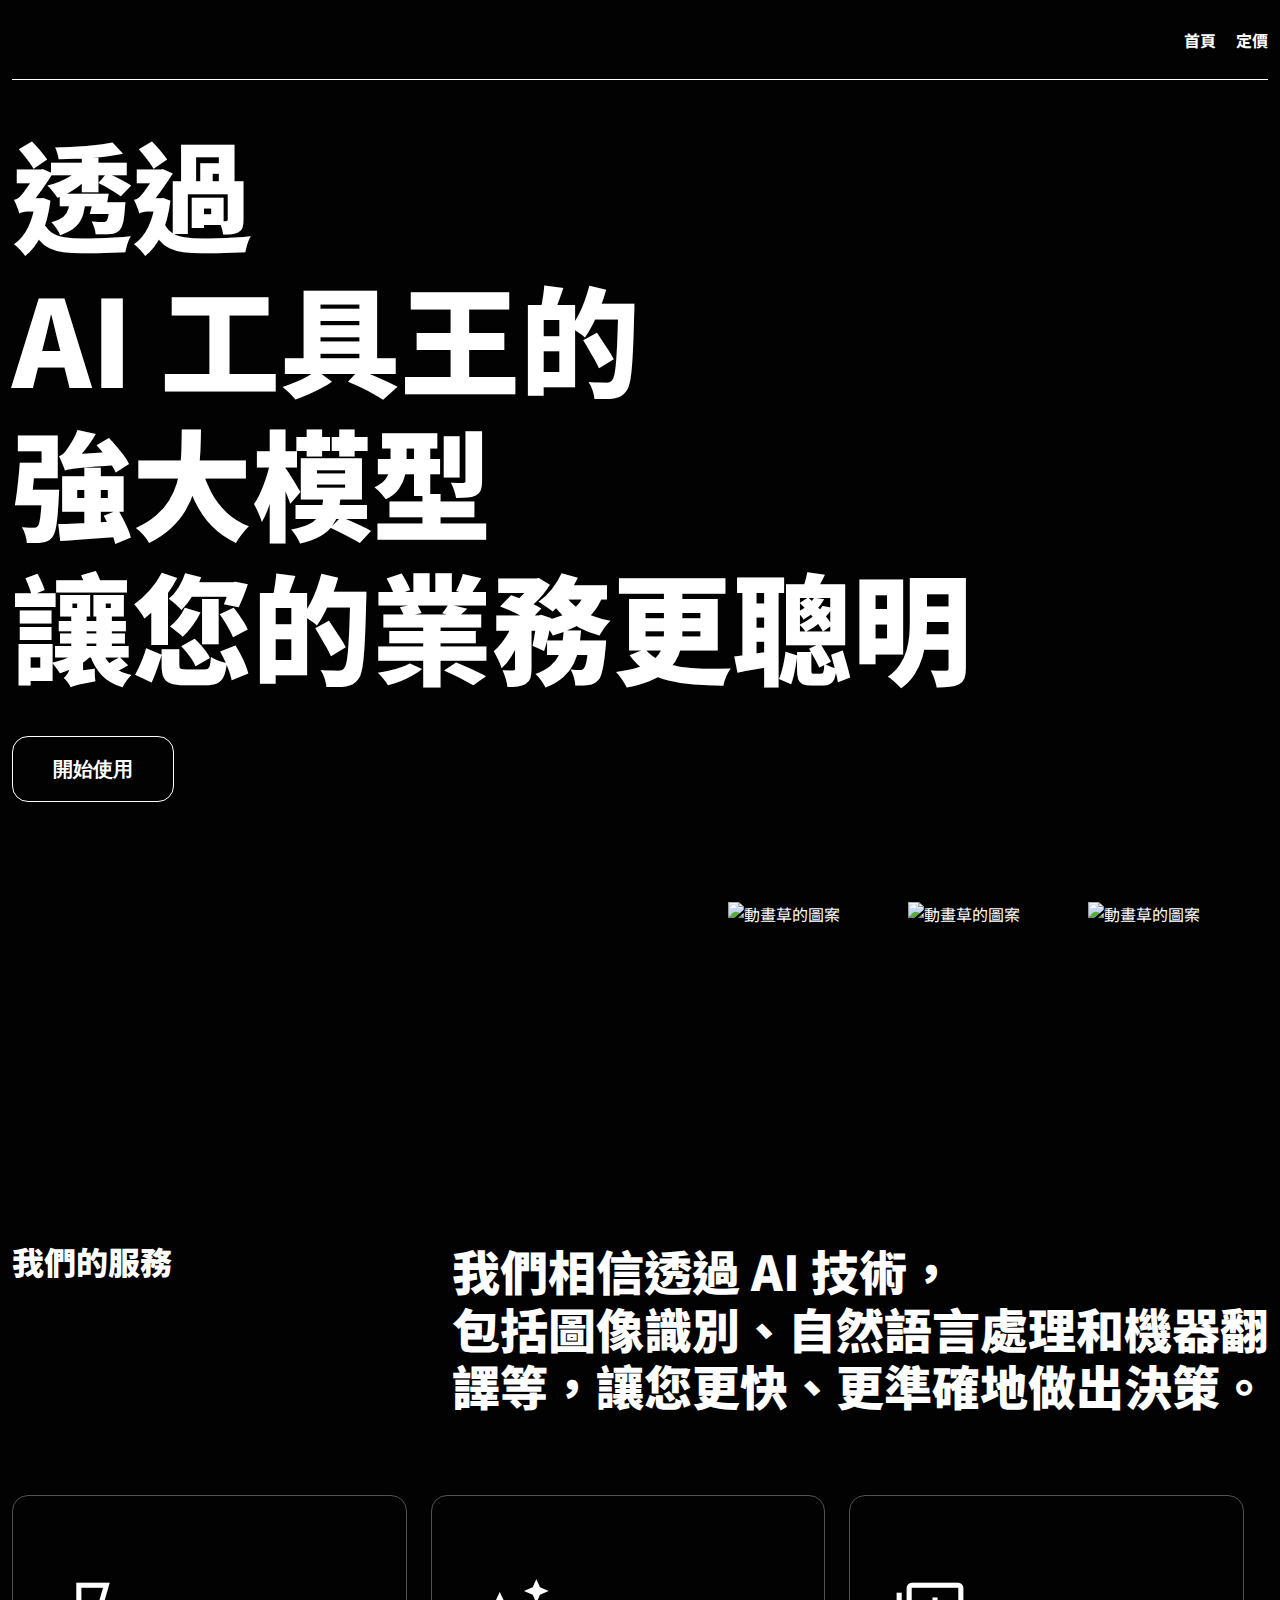
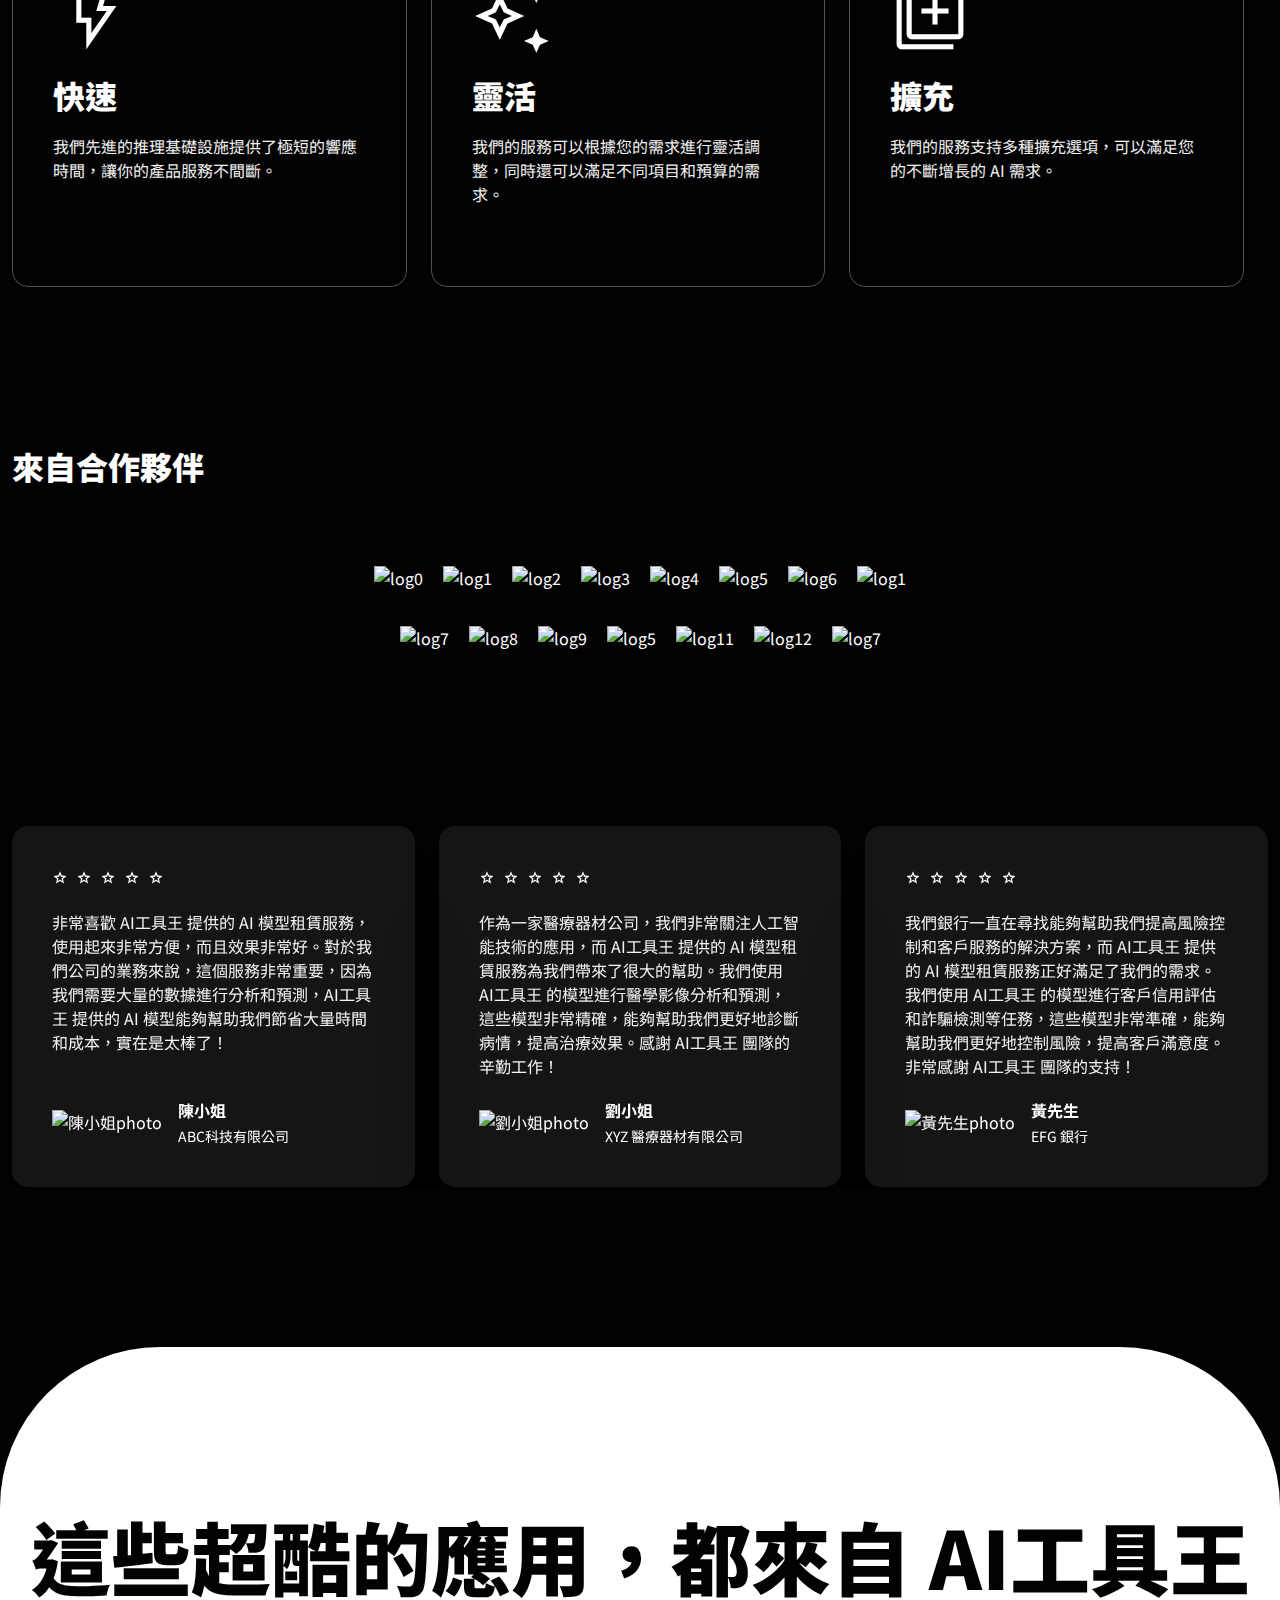
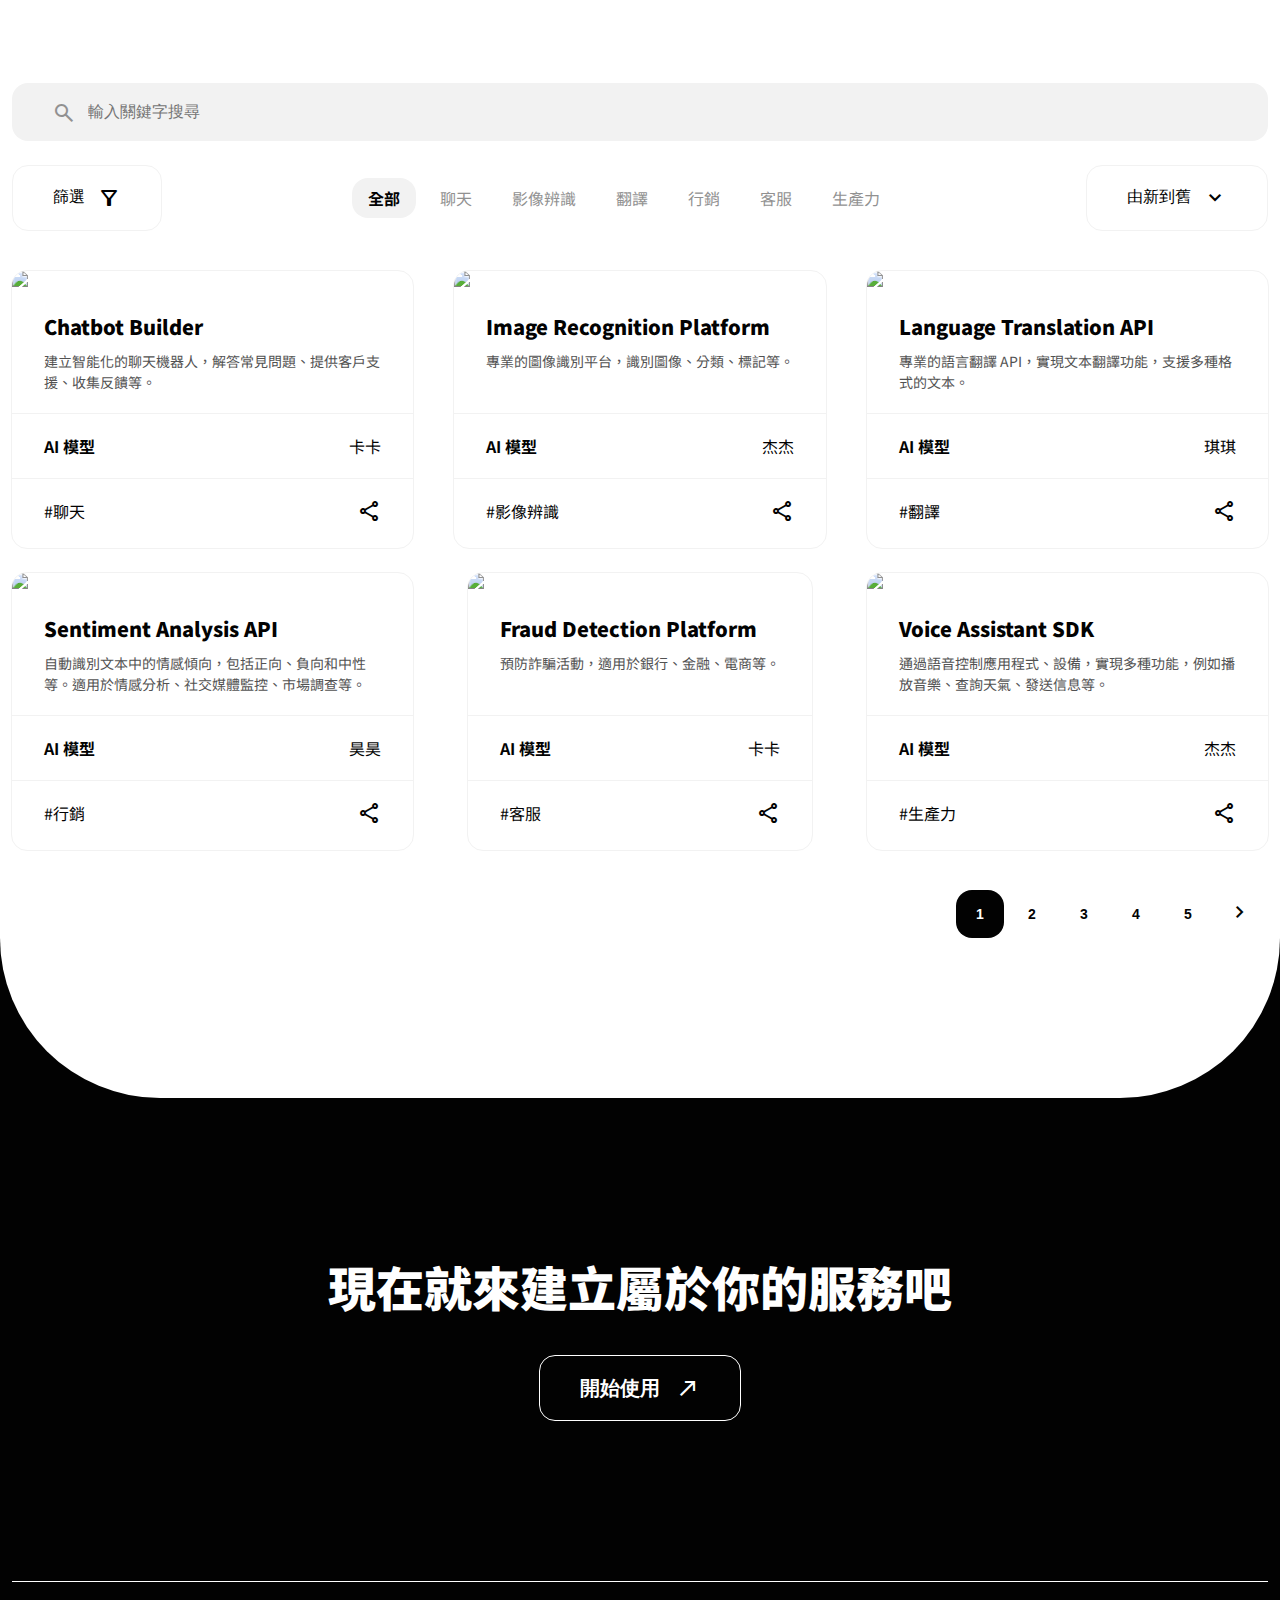
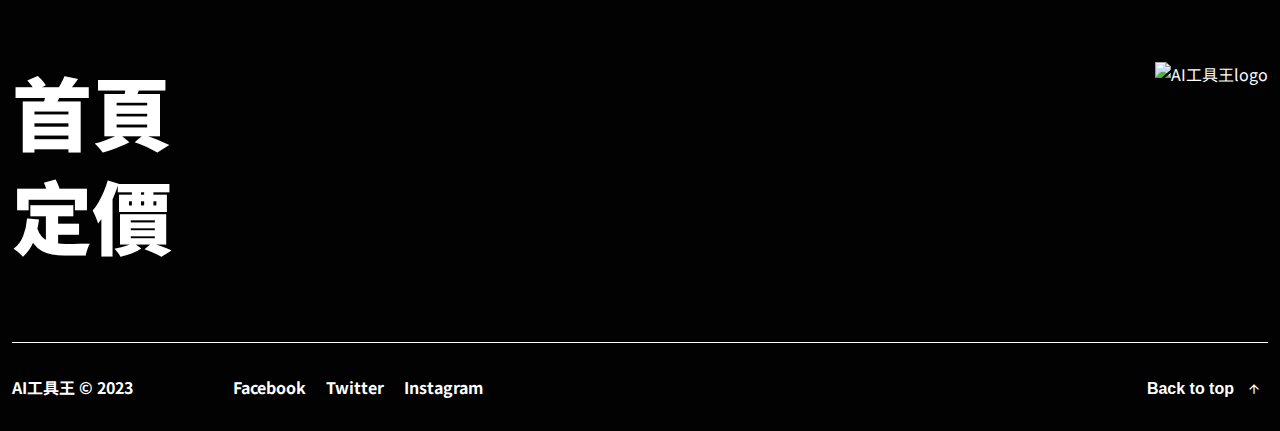
==== commit bad14c0a: "調整頁尾" ====
--- a/index.html
+++ b/index.html
@@ -478,14 +478,14 @@
                     </li>
                 </ul>
                 <!-- 卡片頁碼 -->
-                <ul class="aiTool-pagination fz-14 fw-700 d-flex justify-end">
-                    <li class="mr-4 d-flex justify-center align-center border-ra-16"><button type="button" class="color-ff">1</button>
-                    </li>
-                    <li class="mr-4 d-flex justify-center align-center"><button type="button" class="color-02">2</button></li>
-                    <li class="mr-4 d-flex justify-center align-center"><button type="button" class="color-02">3</button></li>
-                    <li class="mr-4 d-flex justify-center align-center"><button type="button" class="color-02">4</button></li>
-                    <li class="mr-4 d-flex justify-center align-center"><button type="button" class="color-02">5</button></li>
-                    <li class="mr-4 d-flex justify-center align-center"><button type="button" class="color-02">
+                <ul class="aiTool-pagination d-flex justify-end">
+                    <li class="mr-4 d-flex justify-center align-center border-ra-16"><button type="button" class="color-ff fz-14 fw-700">1</button>
+                    </li>
+                    <li class="mr-4 d-flex justify-center align-center"><button type="button" class="color-02 fz-14 fw-700">2</button></li>
+                    <li class="mr-4 d-flex justify-center align-center"><button type="button" class="color-02 fz-14 fw-700">3</button></li>
+                    <li class="mr-4 d-flex justify-center align-center"><button type="button" class="color-02 fz-14 fw-700">4</button></li>
+                    <li class="mr-4 d-flex justify-center align-center"><button type="button" class="color-02 fz-14 fw-700">5</button></li>
+                    <li class="mr-4 d-flex justify-center align-center"><button type="button" class="color-02 fz-14 fw-700">
                             <span class="material-symbols-outlined">
                                 chevron_right
                             </span>
@@ -519,9 +519,9 @@
                             alt="AI工具王logo"></a>
                 </li>
             </ul>
-            <ul class="footer-buttom fw-700 d-flex justify-between flex-w-wrap mt-32 mb-32">
-                <li class="d-flex">
-                    <p class="mr-100 mb-36-mb">AI工具王 © 2023</p>
+            <ul class="footer-buttom fw-700 d-flex align-center mt-32 mb-32">
+                <li class="mr-100">AI工具王 © 2023
+                    <!-- <p class="mr-100 mb-36-mb">AI工具王 © 2023</p> -->
                     <!-- <ul class="d-flex">
                         <li class="mr-20"><a href="#">Facebook</a></li>
                         <li class="mr-20"><a href="#">Twitter</a></li>
@@ -533,7 +533,7 @@
                     <a href="#" class="mr-20">Twitter</a>
                     <a href="#">Instagram</a>
                 </li>
-                <li class="d-flex justify-end">
+                <li>
                     <button type="button">
                         <a href="#" class="d-flex align-center">
                             <span class="fz-16 fw-700 mr-12">Back to top</span>
--- a/css/all.css
+++ b/css/all.css
@@ -796,8 +796,9 @@
 .footer-buttom a:hover {
   color: #525252;
 }
-.footer-buttom li:nth-child(2) {
-  max-width: 73%;
+.footer-buttom li:nth-child(3) {
+  margin-left: auto;
+  order: 2;
 }
 .footer-buttom button {
   min-width: 117px;
@@ -822,6 +823,17 @@
   position: relative;
   overflow: hidden;
   gap: 20px;
+  /* 隱藏 x 軸 1 */
+  /* Hide scrollbar for Chrome, Safari and Opera */
+  /* 隱藏 x 軸 2 */
+  /* Hide scrollbar for IE, Edge and Firefox */
+  -ms-overflow-style: none;
+  /* IE and Edge */
+  scrollbar-width: none;
+  /* Firefox */
+}
+.partner-logo::-webkit-scrollbar {
+  display: none;
 }
 .partner-logo::after, .partner-logo::before {
   content: "";
@@ -832,10 +844,12 @@
 }
 .partner-logo::before {
   left: 0;
+  padding-right: 196px;
   background: linear-gradient(to left, transparent, #020202 75%);
 }
 .partner-logo::after {
   right: 0;
+  padding-left: 196px;
   background: linear-gradient(to right, transparent, #020202 75%);
 }
 .partner-logo img {
@@ -1038,11 +1052,22 @@
     width: 188.99px;
     height: 40px;
   }
+  .footer-buttom {
+    flex-wrap: wrap;
+  }
+  .footer-buttom li:nth-child(1) {
+    padding-bottom: 36px;
+    margin-right: 0;
+  }
   .footer-buttom li:nth-child(1) p {
     margin-right: 0px;
   }
   .footer-buttom li:nth-child(2) {
     order: 3;
+  }
+  .footer-buttom li:nth-child(3) {
+    padding-bottom: 36px;
+    order: 2;
   }
 }
 
